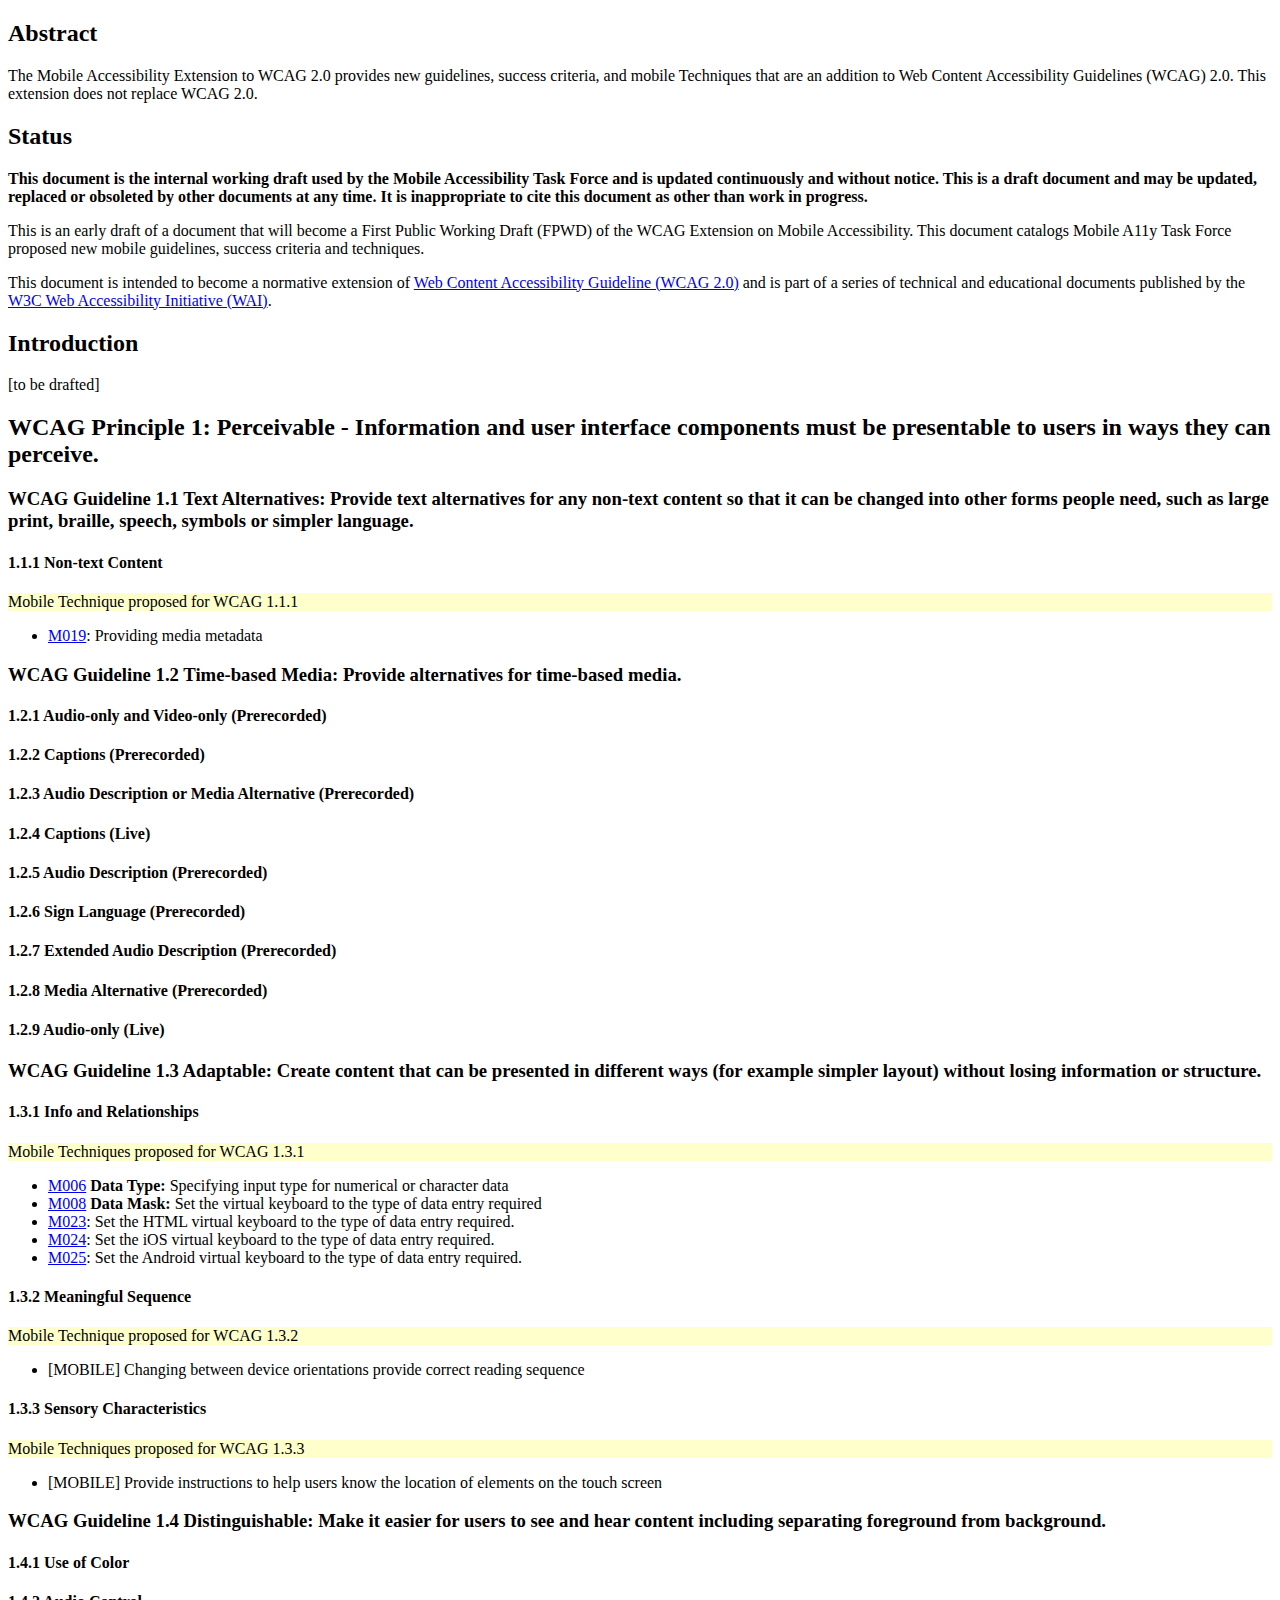
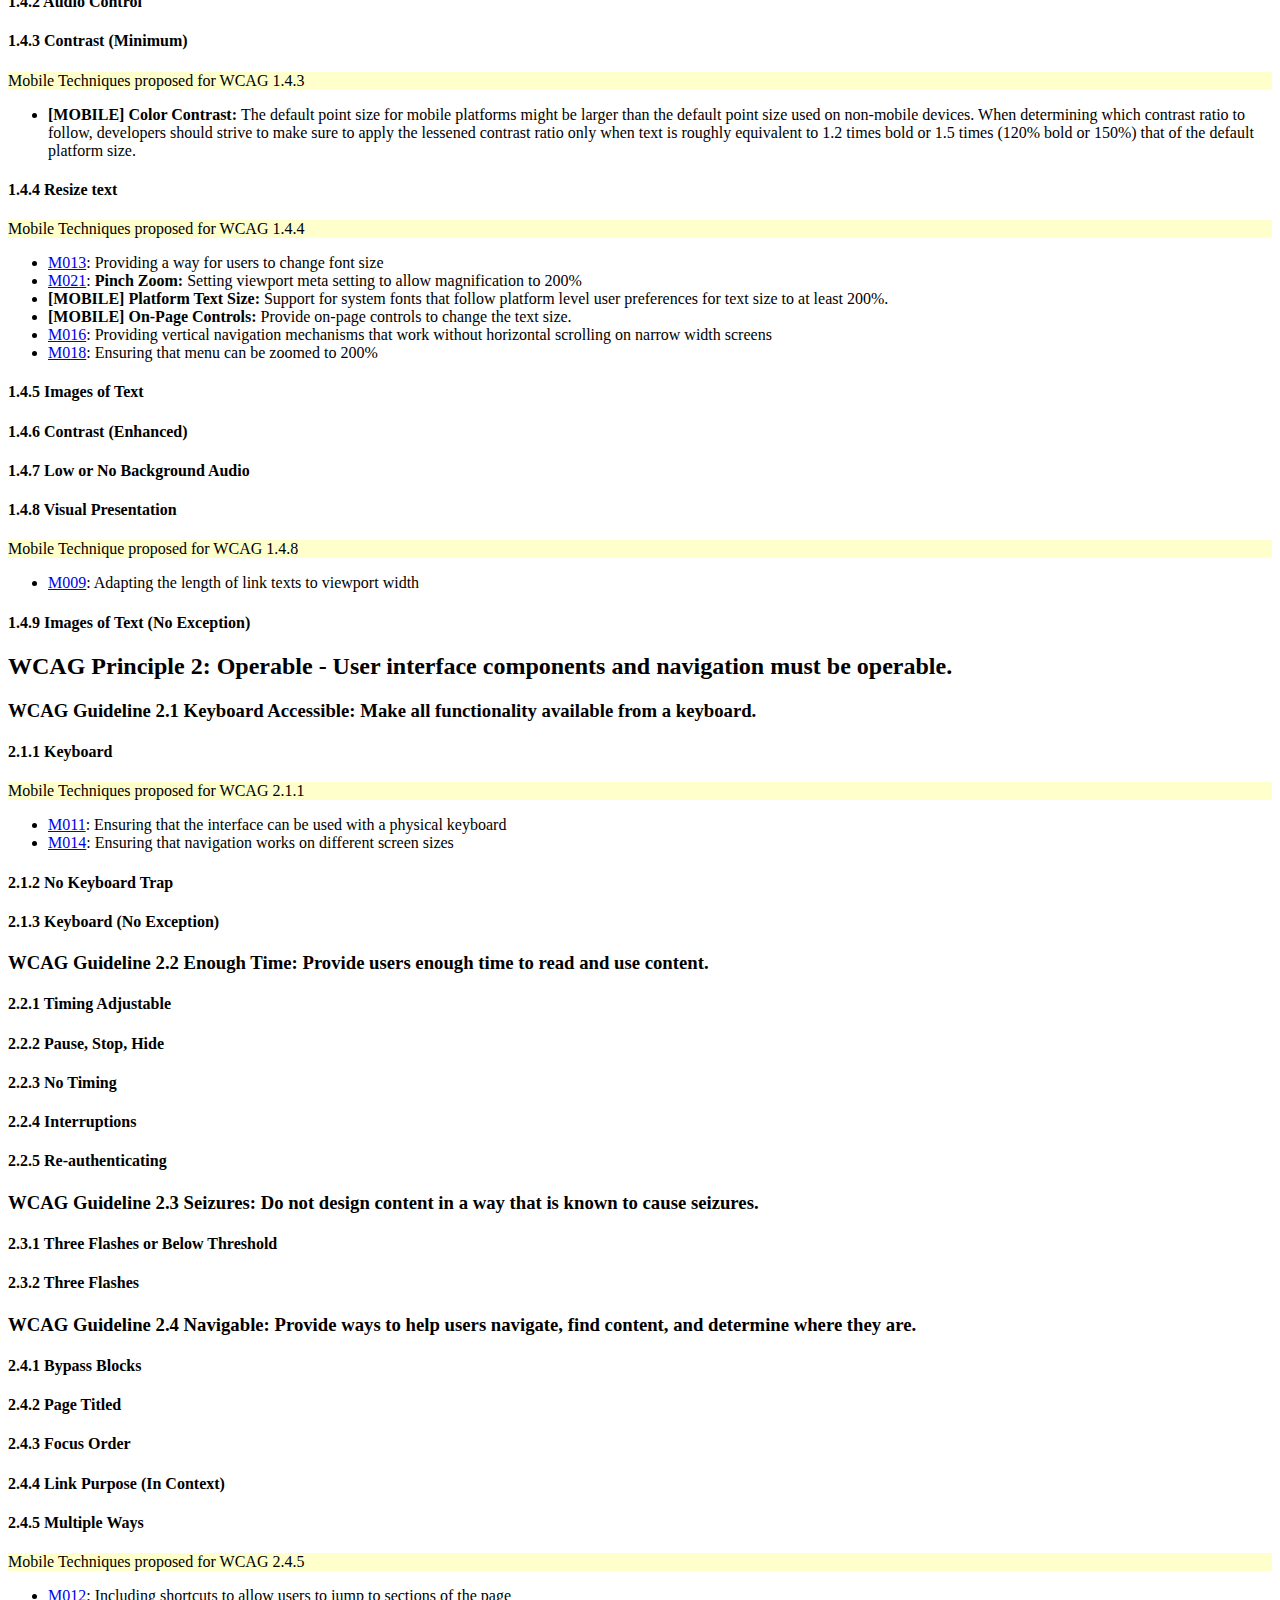
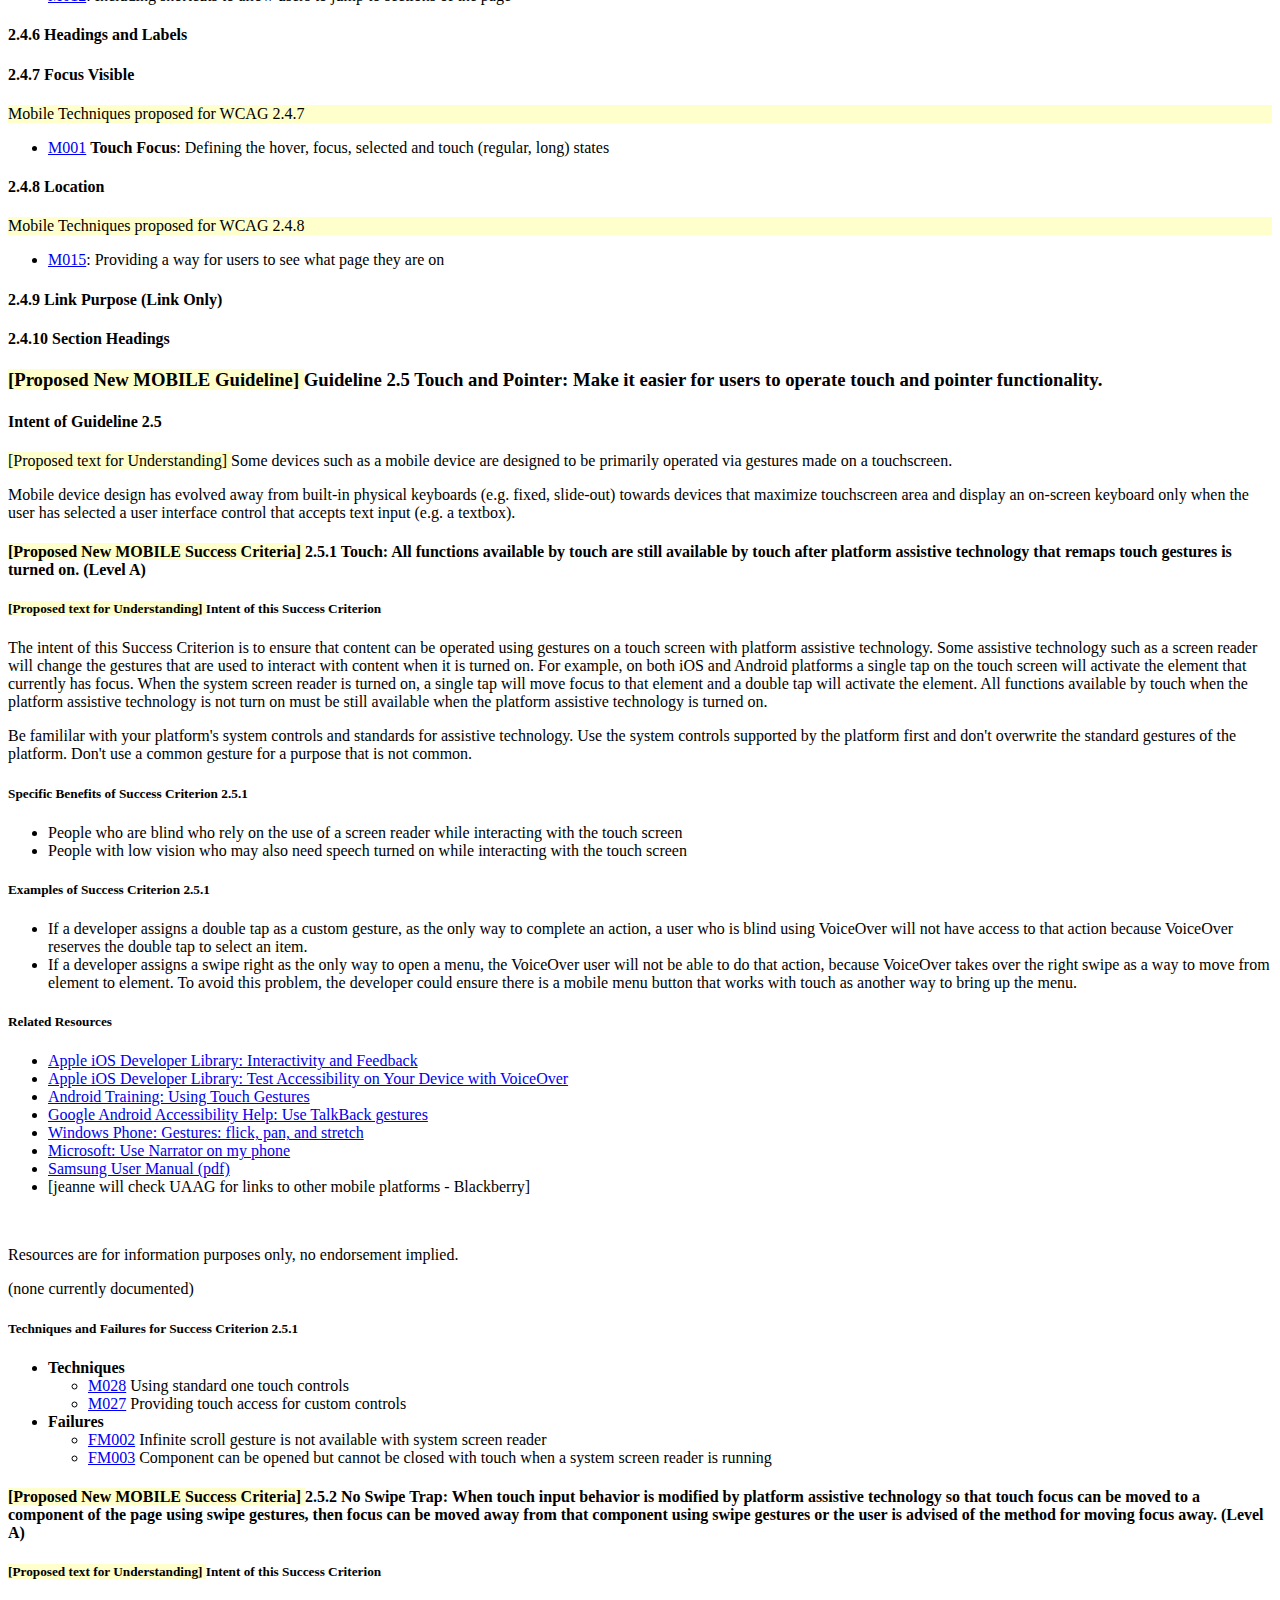
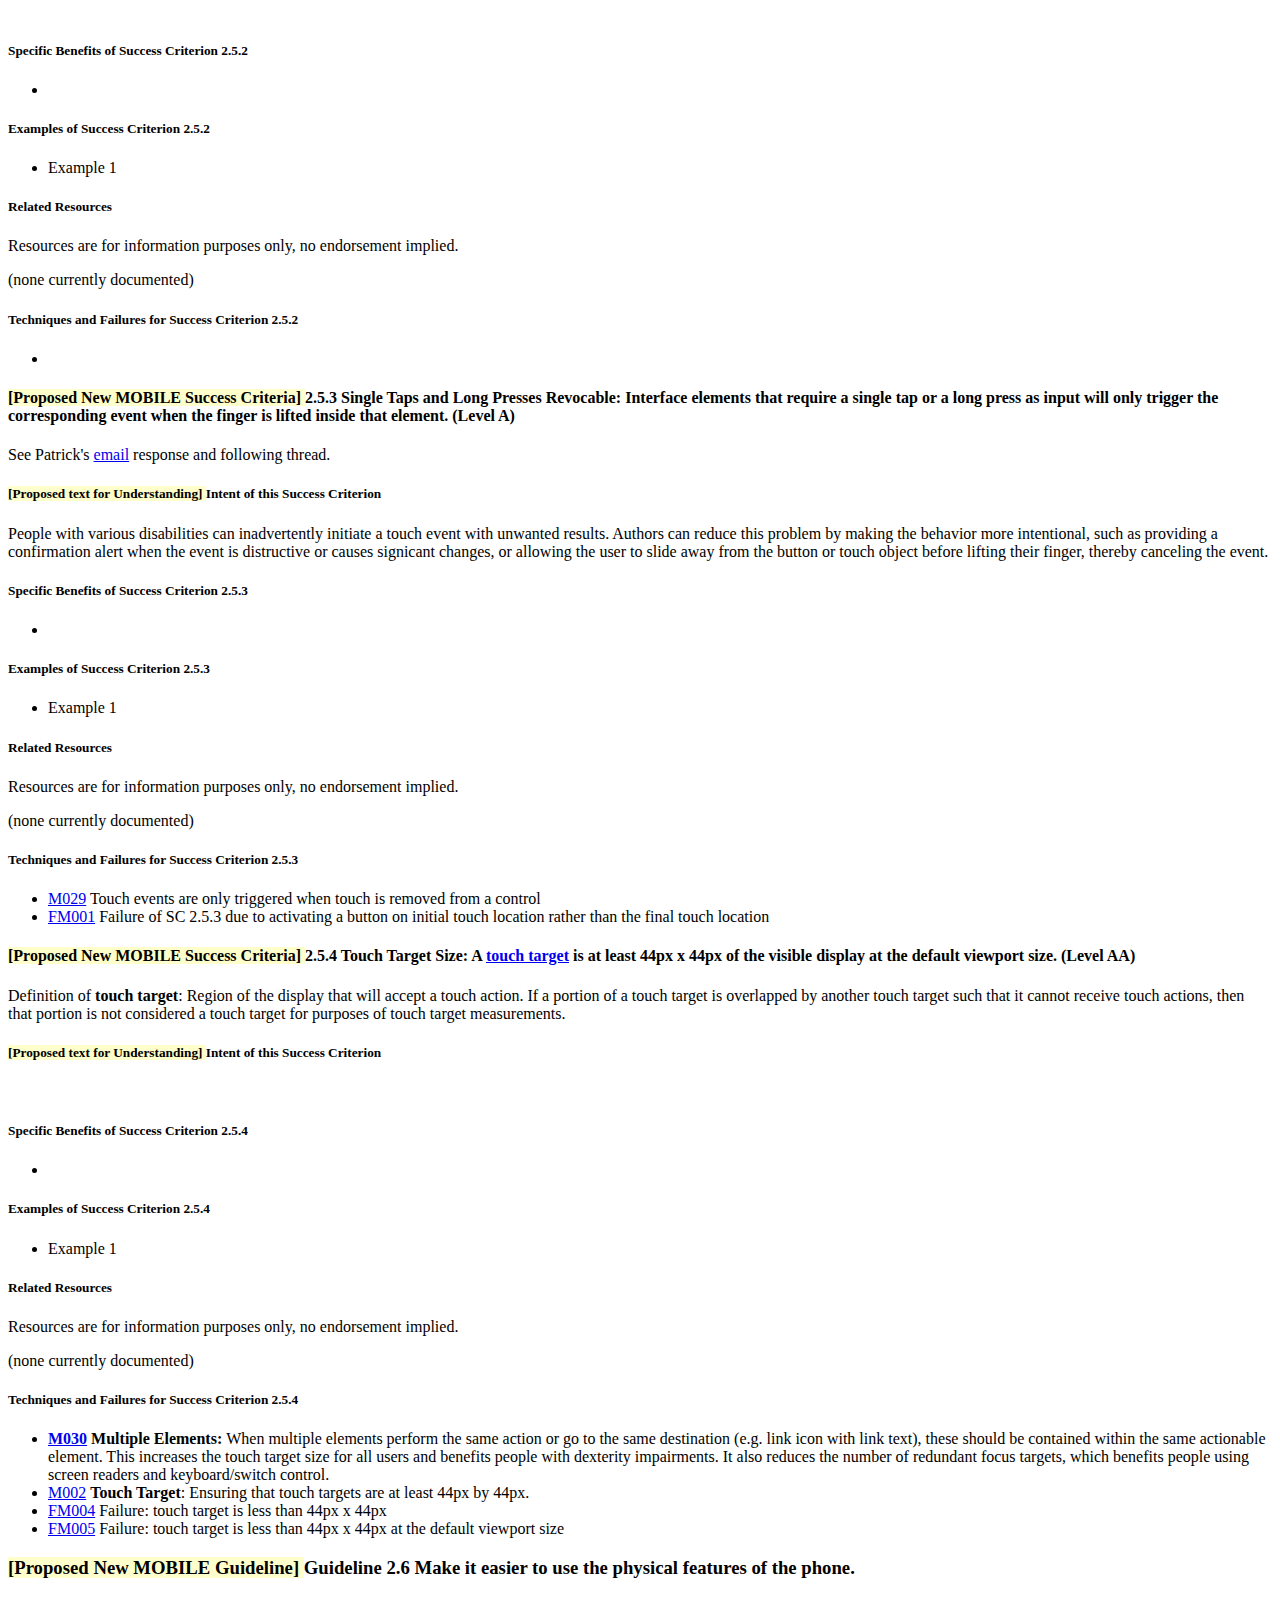
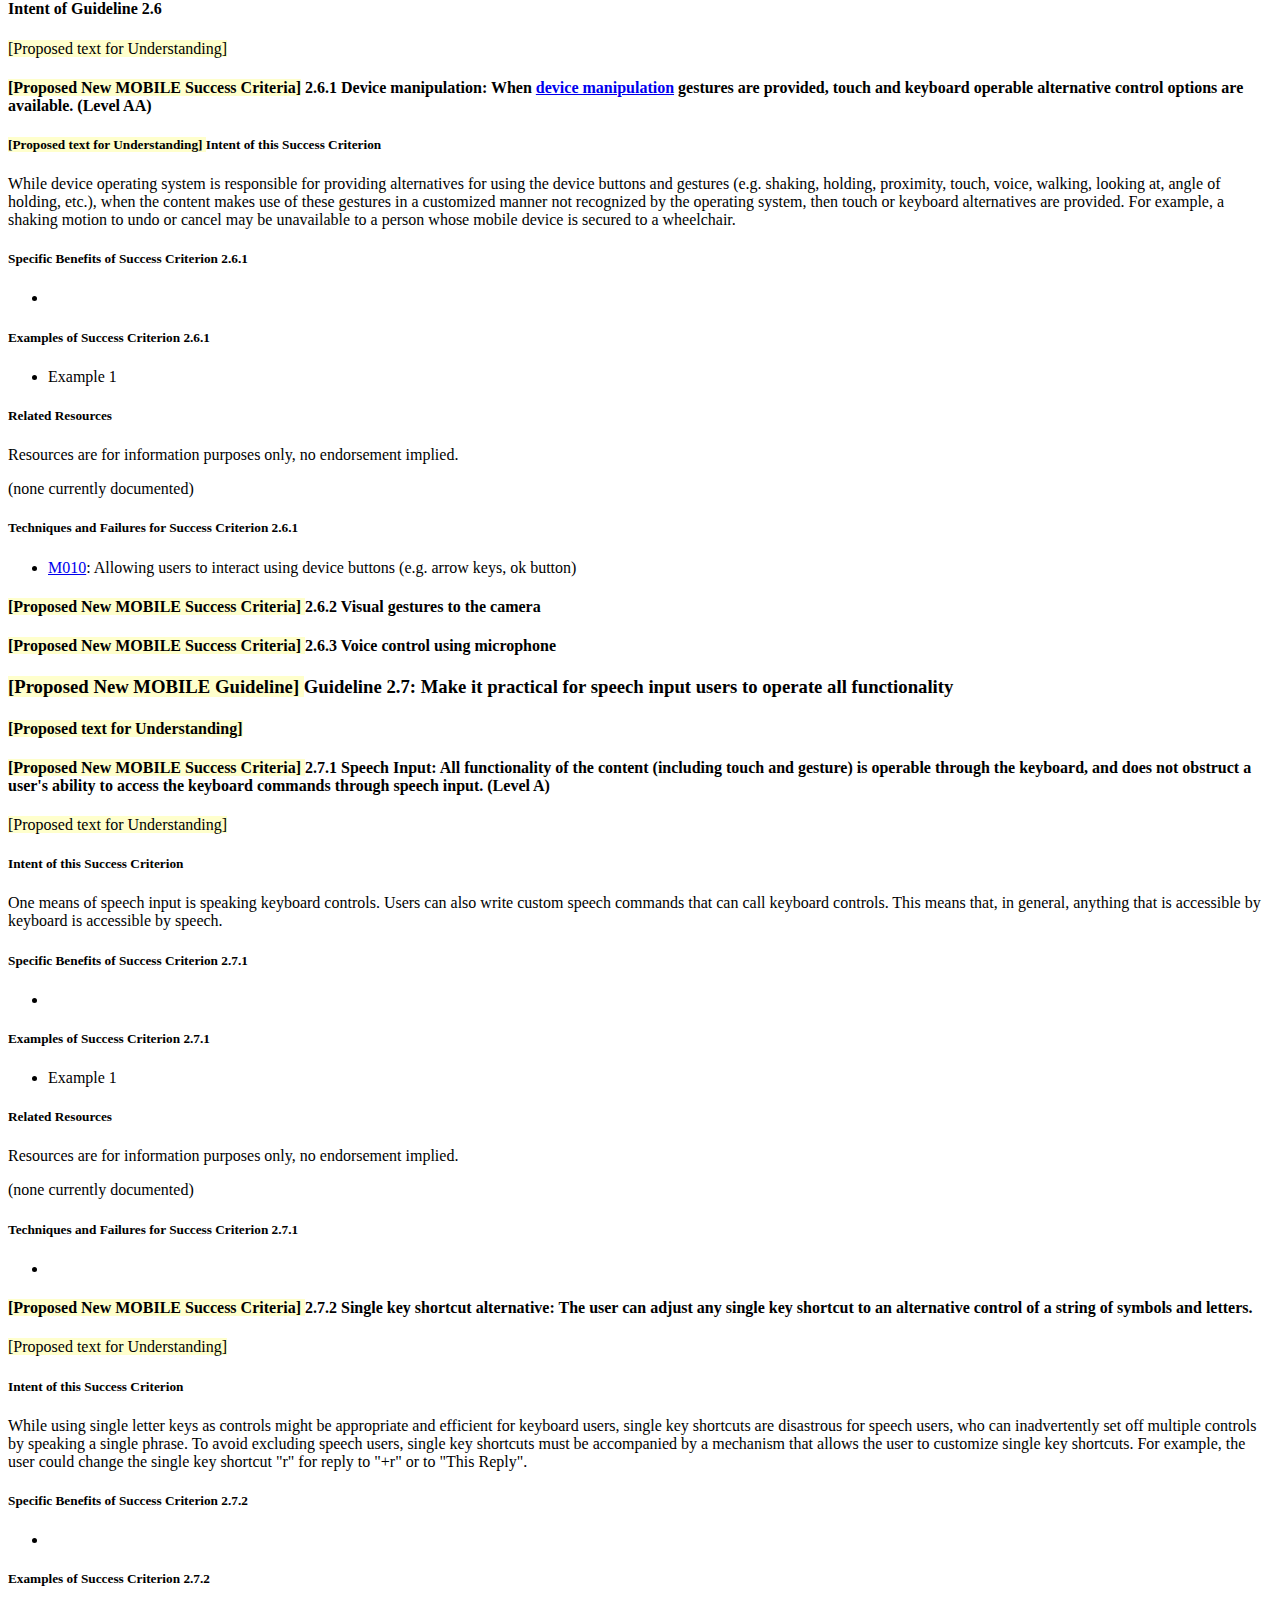
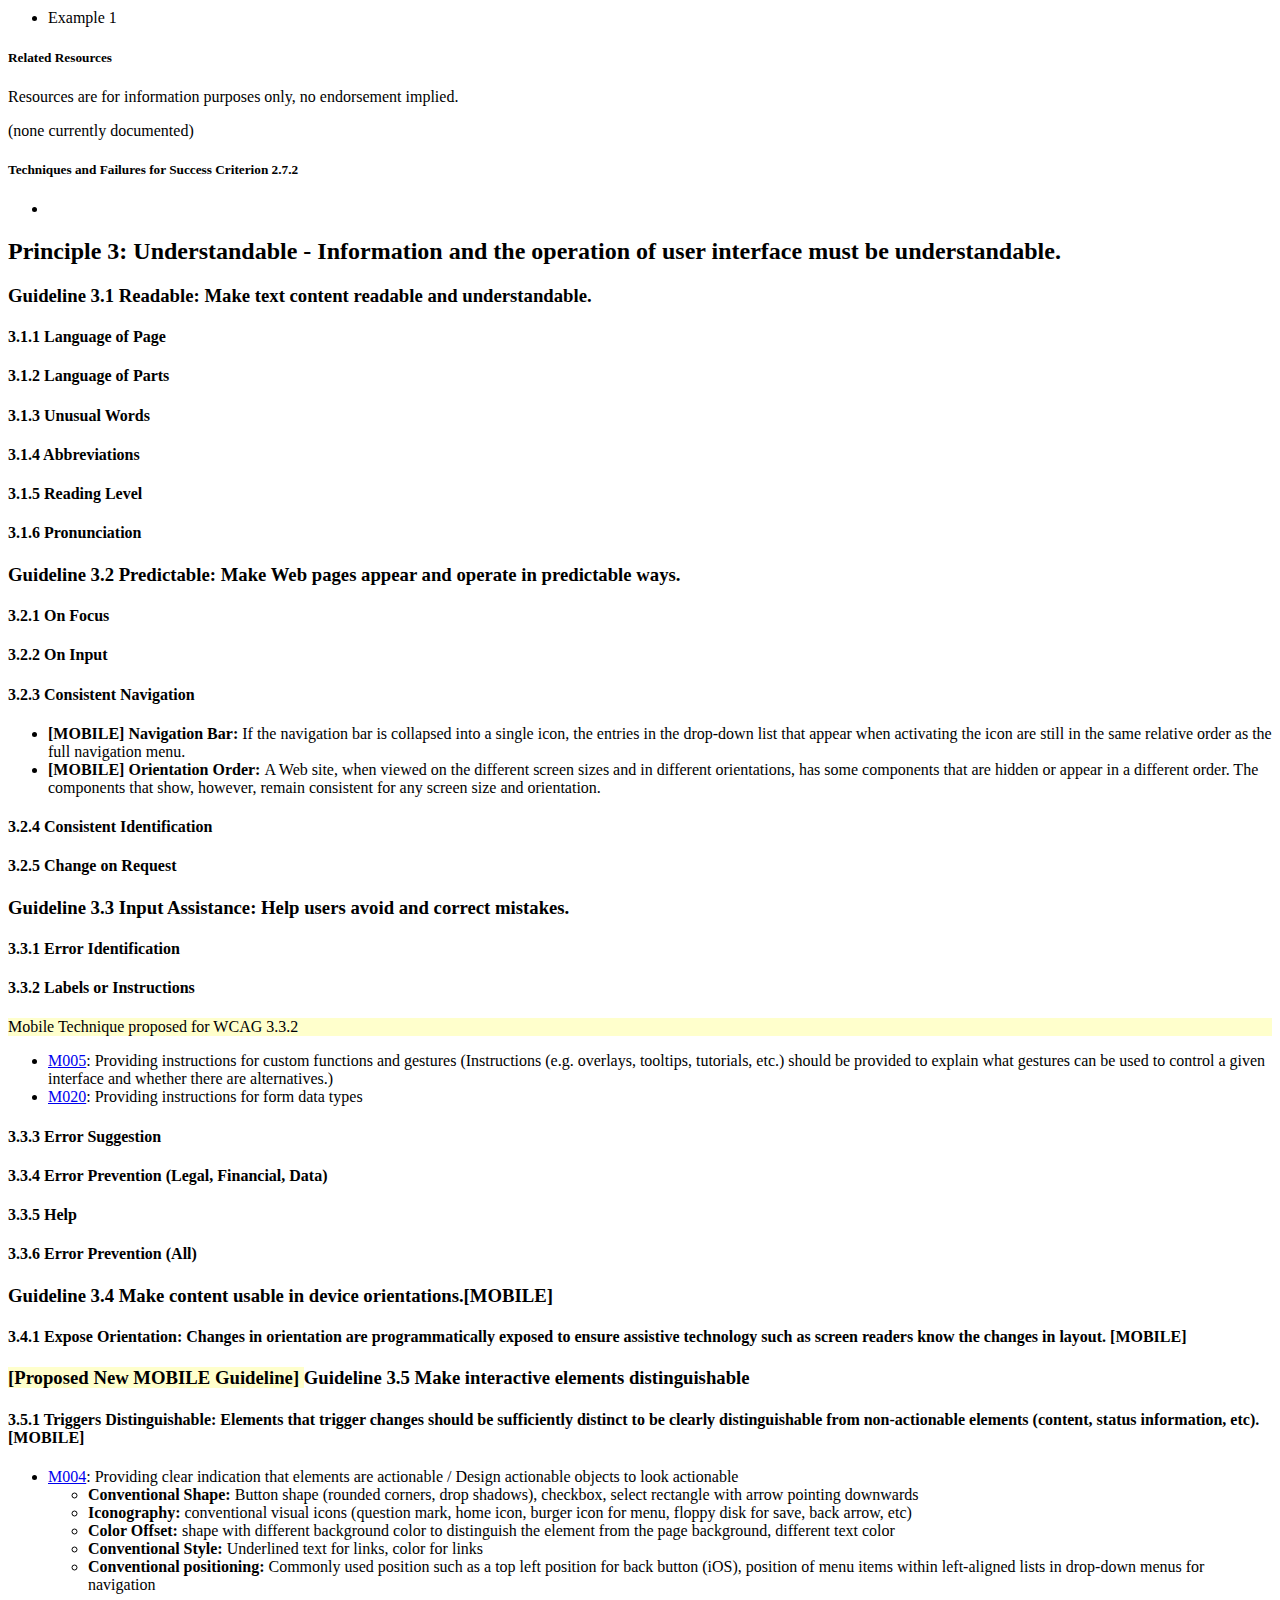
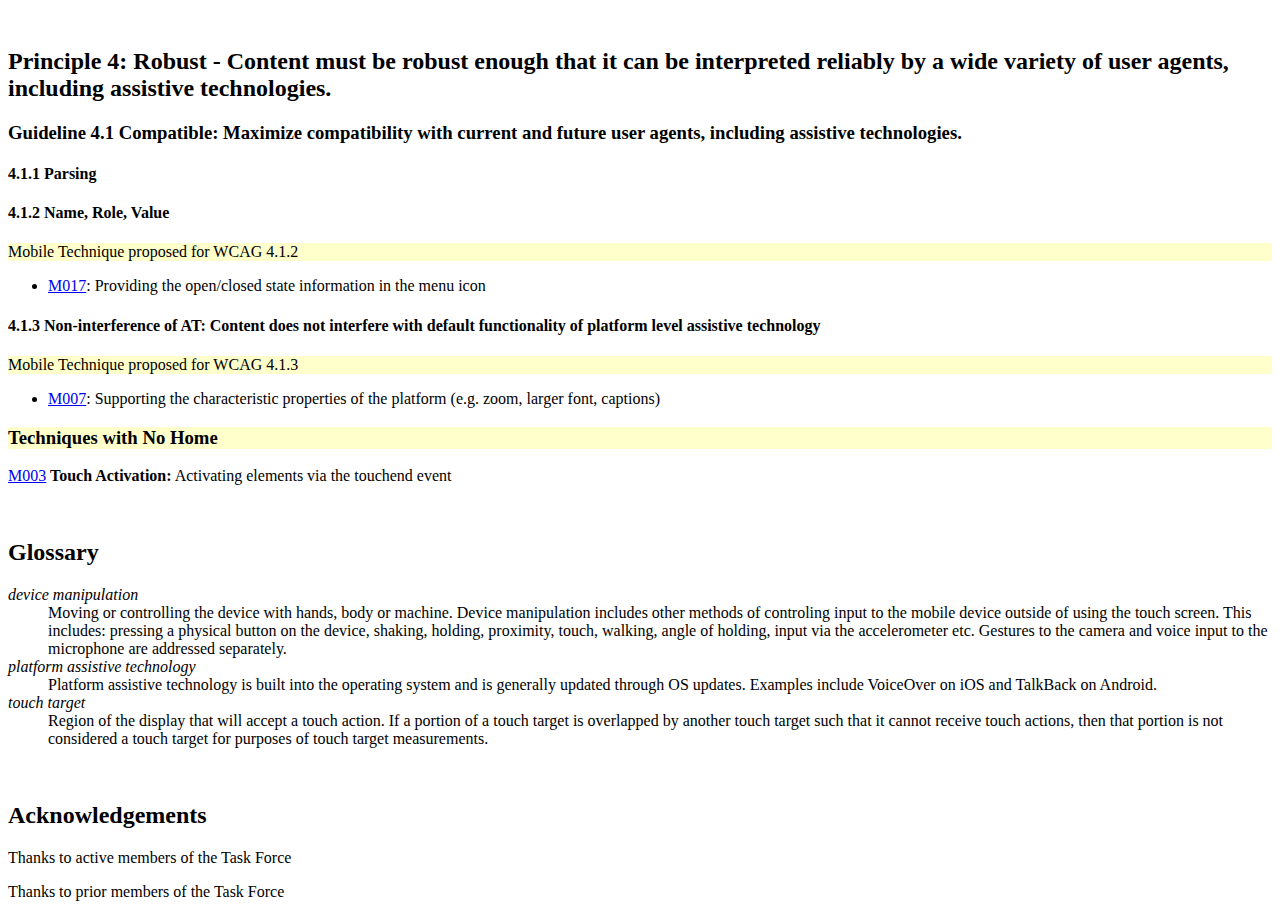
==== index.html @ 8b613ede "added example to the intent of 2.6.1" ====
<!DOCTYPE html>
<html>
  <head>
    <title>DRAFT: Mobile Accessibility WCAG Extension</title>
    <meta charset='utf-8'>
    <meta name="viewport" content="width=device-width, initial-scale=1, shrink-to-fit=no">
    <link rel="stylesheet" type="text/css" href="https://www.w3.org/StyleSheets/TR/2016/W3C-WD">
    <link rel="stylesheet" type="text/css" href="https://www.w3.org/TR/WCAG20/additional.css"/>
    <script src='https://www.w3.org/Tools/respec/respec-w3c-common'
            async class='remove'></script>
    <script class='remove'>
      var respecConfig = {
          // specification status (e.g. WD, LCWD, WG-NOTE, etc.). If in doubt use ED.
          specStatus:           "ED",
          
          // the specification's short name, as in http://www.w3.org/TR/short-name/
          shortName:            "mobile-accessibility-extension",

          // if your specification has a subtitle that goes below the main
          // formal title, define it here
          // subtitle   :  "an excellent document",

          // if you wish the publication date to be other than the last modification, set this
          // publishDate:  "2009-08-06",

          // if the specification's copyright date is a range of years, specify
          // the start date here:
          // copyrightStart: "2005"

          // if there is a previously published draft, uncomment this and set its YYYY-MM-DD date
          // and its maturity status
          // previousPublishDate:  "1977-03-15",
          // previousMaturity:  "WD",

          // if there a publicly available Editor's Draft, this is the link
          edDraftURI:           "http://w3c.github.io/Mobile-A11y-Extension/",

          // if this is a LCWD, uncomment and set the end of its review period
          // lcEnd: "2009-08-05",

          // editors, add as many as you like
          // only "name" is required
          editors:  [
			  {
                  name:       "Michael Cooper"
              },
			  {
                  name:       "Kim Patch"
              },
			  {
                  name:       "Jeanne Spellman"
              },
			   {
                  name:       "Kathy Wahlbin"
              },
			  
          ],
          
          // name of the WG
          wg:           "Mobile Accessibililty Task Force",
          
          // URI of the public WG page
          wgURI:        "http://www.w3.org/WAI/GL/mobile-a11y-tf/",
          
          // name (without the @w3c.org) of the public mailing to which comments are due
          wgPublicList: "public-mobile-a11y-tf",
          
          // URI of the patent status for this WG, for Rec-track documents
          // !!!! IMPORTANT !!!!
          // This is important for Rec-track documents, do not copy a patent URI from a random
          // document unless you know what you're doing. If in doubt ask your friendly neighbourhood
          // Team Contact.
          wgPatentURI:  "@@-needs-statement-of-joint-WGs",
          // !!!! IMPORTANT !!!! MAKE THE ABOVE BLINK IN YOUR HEAD
      };
    </script>
    <style>
	.proposed {background-color:#FFFFCC}
	</style>
  </head>
  <body>
    <section id='abstract'>
    <h2>Abstract</h2>
      <p>
        The Mobile Accessibility Extension to WCAG 2.0 provides new guidelines, success criteria, and mobile Techniques that are an addition to Web Content Accessibility Guidelines (WCAG) 2.0. This extension does not replace WCAG 2.0. </p>
    </section>
    
    <section id='sotd'>
    <h2>Status</h2>
      <p><strong>This document is the internal working draft used by the Mobile Accessibility Task Force and is updated continuously and without notice. This is a draft document and may be updated, replaced or   obsoleted by other documents at any time. It is inappropriate to cite   this document as other than work in progress.</strong>
      </p>
      <p>This is an early draft of a document that will become a First Public Working Draft (FPWD) of the WCAG Extension on Mobile Accessibility. This document catalogs Mobile A11y Task Force proposed new mobile guidelines, success criteria and techniques. </p>
      <p>This document is intended to become a normative extension of <a href="http://www.w3.org/TR/WCAG20/">Web Content Accessibility Guideline (WCAG 2.0)</a> and is part of a series of technical and educational documents published by the <a href="http://www.w3.org/WAI/">W3C Web Accessibility Initiative (WAI)</a>. </p>

    </section>
    
    <section class="introductory">
      <h2 id="intro">Introduction</h2>
      <p>[to be drafted]</p>
    </section>
    
    <section class="principle">
      <h2 class="principle" id="perceivable">WCAG Principle 1: Perceivable - Information and user interface components must be presentable to users in ways they can perceive.</h2>
     <section class="guideline">
     <div>
      <h3>WCAG Guideline 1.1 Text Alternatives: Provide text alternatives for any   non-text content so that it can be changed into other forms people need,   such as large print, braille, speech, symbols or simpler language.</h3>
      </div>
      <h4>1.1.1 Non-text Content</h4>
      <p class="proposed">Mobile Technique proposed for WCAG 1.1.1</p>
      <ul>
        <li><a rel="nofollow" href="http://w3c.github.io/Mobile-A11y-TF-Note/Techniques/M019">M019</a>: Providing media metadata</li>
      </ul>
      </section>
      <section class="guideline">
      <div>
      <h3>WCAG Guideline 1.2 Time-based Media: Provide alternatives for time-based media.</h3>
      </div>
      <h4>1.2.1 Audio-only and Video-only (Prerecorded)</h4>
      <h4>1.2.2 Captions (Prerecorded)</h4>
      <h4>1.2.3 Audio Description or Media Alternative (Prerecorded)</h4>
      <h4>1.2.4 Captions (Live)</h4>
      <h4>1.2.5 Audio Description (Prerecorded)</h4>
      <h4>1.2.6 Sign Language (Prerecorded)</h4>
      <h4>1.2.7 Extended Audio Description  (Prerecorded)</h4>
      <h4>1.2.8 Media Alternative (Prerecorded)</h4>
      <h4>1.2.9 Audio-only (Live)</h4>
      </section>
      <section class="guideline">
      <div>
        <h3>WCAG Guideline 1.3 Adaptable: Create content that   can be presented in different ways (for example simpler layout) without   losing information or structure.</h3>
      </div>
      <h4>1.3.1 Info and Relationships</h4>
      <p class="proposed">Mobile Techniques proposed for WCAG 1.3.1</p>
      <ul>
        <li><a rel="nofollow" href="http://w3c.github.io/Mobile-A11y-TF-Note/Techniques/M006">M006</a> <strong>Data Type: </strong>Specifying input type for numerical or character data</li>
        <li><a rel="nofollow" href="http://w3c.github.io/Mobile-A11y-TF-Note/Techniques/M008">M008</a><strong> Data Mask:</strong> Set the virtual keyboard to the type of data entry required</li>
        <li><a rel="nofollow" href="http://w3c.github.io/Mobile-A11y-TF-Note/Techniques/M023">M023</a>: Set the HTML virtual keyboard to the type of data entry required.</li>
        <li><a rel="nofollow" href="http://w3c.github.io/Mobile-A11y-TF-Note/Techniques/M024">M024</a>: Set the iOS virtual keyboard to the type of data entry required.</li>
        <li><a rel="nofollow" href="http://w3c.github.io/Mobile-A11y-TF-Note/Techniques/M025">M025</a>: Set the Android virtual keyboard to the type of data entry required.</li>
      </ul>
      <h4>1.3.2 Meaningful Sequence</h4>
      <p class="proposed">Mobile Technique proposed for WCAG 1.3.2</p>
      <ul>
        <li>[MOBILE] Changing between device orientations provide correct reading sequence</li>
      </ul>
      <h4>1.3.3 Sensory Characteristics</h4>
      <p class="proposed">Mobile Techniques proposed for WCAG 1.3.3</p>
      <ul>
        <li>[MOBILE] Provide instructions to help users know the location of elements on the touch screen</li>
      </ul>      
      </section>
      <section class="guideline">   
      <div>
        <h3>WCAG Guideline 1.4 Distinguishable:         Make it easier for users to see and hear content including separating foreground from background. </h3>
      </div>
      <h4>1.4.1 Use of Color</h4>
      <h4>1.4.2 Audio Control</h4>
      <h4>1.4.3 Contrast (Minimum)</h4>
      <p class="proposed">Mobile Techniques proposed for WCAG 1.4.3</p>
      <ul>
        <li><strong>[MOBILE] Color Contrast: </strong>The default point size   for mobile platforms might be larger than the default point size used   on non-mobile devices. When determining which contrast ratio to follow,   developers should strive to make sure to apply the lessened contrast   ratio only when text is roughly equivalent to 1.2 times bold or 1.5   times (120% bold or 150%) that of the default platform size. </li>
      </ul>
      <h4>1.4.4 Resize text</h4>
      <p class="proposed">Mobile Techniques proposed for WCAG 1.4.4</p>
      <ul>
        <li><a rel="nofollow" href="http://w3c.github.io/Mobile-A11y-TF-Note/Techniques/M013">M013</a>: Providing a way for users to change font size</li>
        <li><a rel="nofollow" href="http://w3c.github.io/Mobile-A11y-TF-Note/Techniques/M021">M021</a>: <strong>Pinch Zoom:</strong> Setting viewport meta setting to allow magnification to 200%</li>
        <li><strong>[MOBILE] Platform Text Size: </strong>Support for system fonts that follow platform level user preferences for text size to at least 200%.</li>
        <li><strong>[MOBILE] On-Page Controls: </strong>Provide on-page controls to change the text size. </li>
        <li><a rel="nofollow" href="http://w3c.github.io/Mobile-A11y-TF-Note/Techniques/M016">M016</a>: Providing vertical navigation mechanisms that work without horizontal scrolling on narrow width screens</li>
        <li><a rel="nofollow" href="http://w3c.github.io/Mobile-A11y-TF-Note/Techniques/M018">M018</a>: Ensuring that menu can be zoomed to 200%</li>
      </ul>
      <h4>1.4.5 Images of Text</h4>
      <h4>1.4.6 Contrast (Enhanced)</h4>
      <h4>1.4.7 Low or No Background Audio</h4>
      <h4>1.4.8 Visual Presentation</h4>
      <p class="proposed">Mobile Technique proposed for WCAG 1.4.8</p>
      <ul>
        <li><a rel="nofollow" href="http://w3c.github.io/Mobile-A11y-TF-Note/Techniques/M009">M009</a>: Adapting the length of link texts to viewport width</li>
      </ul>
      <h4>1.4.9 Images of Text (No Exception)    </h4>
    </section>
    </section>
<section class="principle">
  <h2 class="principle" id="operable">WCAG Principle 2: Operable - User interface components and navigation must be operable.</h2>
    <section class="guideline">
    <div>
      <h3>WCAG Guideline 2.1 Keyboard Accessible:         Make all functionality available from a keyboard. </h3>
    </div>
    <section class="sc">
    <h4>2.1.1 Keyboard</h4>
    <p class="proposed">Mobile Techniques proposed for WCAG 2.1.1</p>
    <ul>
      <li><a rel="nofollow" href="http://w3c.github.io/Mobile-A11y-TF-Note/Techniques/M011">M011</a>: Ensuring that the interface can be used with a physical keyboard</li>
      <li><a rel="nofollow" href="http://w3c.github.io/Mobile-A11y-TF-Note/Techniques/M014">M014</a>: Ensuring that navigation works on different screen sizes</li>
    </ul>
    </section>
    <section class="sc">
    <h4>2.1.2 No Keyboard Trap</h4>
    </section>
    <section class="sc">
    <h4>2.1.3 Keyboard (No Exception)</h4>
      </section>
  </section>
      <section class="guideline">
    <div>
      <h3>WCAG Guideline 2.2 Enough Time:         Provide users enough time to read and use content. </h3>
    </div>
    
    <section class="sc">
    <h4>2.2.1 Timing Adjustable</h4>
    </section>
    <section class="sc">
    <h4>2.2.2 Pause, Stop, Hide</h4>
    </section>
    <section class="sc">
    <h4>2.2.3 No Timing</h4>
    </section>
    <section class="sc">
    <h4>2.2.4 Interruptions</h4>
    </section>
    <section class="sc">
    <h4>2.2.5 Re-authenticating</h4>
    </section>
      </section>
      <section class="guideline">
    <div>
      <h3><a id="seizure"> </a> WCAG Guideline 2.3 Seizures: Do not design content in a way that is known to cause seizures.</h3>
    </div>
    <section class="sc">
    <h4>2.3.1 Three Flashes or Below Threshold</h4>
    </section>
    <section class="sc">
    <h4>2.3.2 Three Flashes</h4>
    </section>
      </section>
  <section class="guideline">
    <div>
      <h3><a id="navigation-mechanisms"> </a> WCAG Guideline 2.4 Navigable:         Provide ways to help users navigate, find content, and determine where they are. </h3>
    </div>
    <section class="sc">
    <h4>2.4.1 Bypass Blocks</h4>
    </section>
    <section class="sc">
    <h4>2.4.2 Page Titled</h4>
    </section>
    <section class="sc">
    <h4>2.4.3 Focus Order</h4>
    </section>
    <section class="sc">
    <h4>2.4.4 Link Purpose (In Context)</h4>
    </section>
    <section class="sc">
    <h4>2.4.5 Multiple Ways</h4>
    <p class="proposed">Mobile Techniques proposed for WCAG 2.4.5</p>
    <ul>
      <li><a rel="nofollow" href="http://w3c.github.io/Mobile-A11y-TF-Note/Techniques/M012">M012</a>: Including shortcuts to allow users to jump to sections of the page</li>
    </ul>
    </section>
    <section class="sc">
    <h4>2.4.6 Headings and Labels</h4>
    </section>
    <section class="sc">
    <h4>2.4.7 Focus Visible</h4>
    <p class="proposed">Mobile Techniques proposed for WCAG 2.4.7</p>
    <ul>
      <li><a rel="nofollow" href="http://w3c.github.io/Mobile-A11y-TF-Note/Techniques/M001">M001</a> <strong>Touch Focus</strong>: Defining the hover, focus, selected and touch (regular, long) states</li>
    </ul>
    </section>
    <section class="sc">
    <h4>2.4.8 Location</h4>
    <p class="proposed">Mobile Techniques proposed for WCAG 2.4.8</p>
    <ul>
      <li><a rel="nofollow" href="http://w3c.github.io/Mobile-A11y-TF-Note/Techniques/M015">M015</a>: Providing a way for users to see what page they are on</li>
    </ul>
    </section>
    <section class="sc">
    <h4>2.4.9 Link Purpose (Link Only)</h4>
    </section>
    <section class="sc">
    <h4>2.4.10 Section Headings  </h4>
    </section>
  </section>
  <section class="guideline">
    <h3 id="touch-and-pointer"> <span class="proposed">[Proposed New MOBILE Guideline] </span>Guideline 2.5 Touch and Pointer: Make it easier for users to operate touch and pointer functionality. </h3>
    <section class="understanding introductory">
    <h4>Intent of Guideline 2.5</h4>
    <p><span class="proposed">[Proposed text for Understanding] </span>Some devices such as a mobile device are designed to be primarily operated via gestures made on a touchscreen.  </p>
    <p>
Mobile device design has evolved away from built-in physical keyboards (e.g. fixed, slide-out) towards devices that maximize touchscreen area and display an on-screen keyboard only when the user has selected a user interface control that accepts text input (e.g. a textbox). </p>
    </section>
    <section class="sc">
    <h4 id="sc-touch-with-AT" class="sc"><span class="proposed">[Proposed New MOBILE Success Criteria] </span>2.5.1 Touch: All functions available by touch are still available by touch after platform assistive technology that remaps touch gestures is turned on.  (Level A)</h4>
    <section class="understanding">
      <h5><span class="proposed">[Proposed text for Understanding] </span> Intent of this Success Criterion</h5>
      <p>The intent of this Success Criterion is to ensure that content can be operated using gestures on a touch screen with platform assistive technology.  
Some assistive technology such as a screen reader will change the gestures that are used to interact with content when it is turned on.   For example, on both iOS and Android platforms a single tap on the touch screen will activate the element that currently has focus.  When the system screen reader is turned on, a single tap will move focus to that element and a double tap will activate the element.
All functions available by touch when the platform assistive technology is not turn on must be still available when the platform assistive technology is turned on.</p>
      <p>Be famililar with your platform's system controls and standards for assistive technology. Use the system controls supported by the platform first and don't overwrite the standard gestures of the platform. Don't use a common gesture for a purpose that is not common. </p>
      <h5>Specific Benefits of Success Criterion 2.5.1</h5>
      <ul>
        <li>People who are blind who rely on the use of a screen reader while interacting with the touch screen</li>    
        <li>People  	with low vision who may also need speech turned on while interacting  	with the touch screen</li>
      </ul>
   <h5>Examples of Success Criterion 2.5.1</h5>
   	  <ul>
         <li>If a developer assigns a double tap as a custom gesture, as the only way to complete an action, a user who is blind using VoiceOver will not have access to that action because VoiceOver reserves the double tap to select an item. </li>
         <li>If a developer assigns a swipe right as the only way to open a menu, the VoiceOver user will not be able to do that action, because VoiceOver takes over the right swipe as a way to move from element to element. To avoid this problem, the developer could ensure there is a mobile menu button that works with touch as another way to bring up the menu.</li>
   	  </ul>
   <h5>Related Resources</h5>
   <ul>
     <li><a href="https://developer.apple.com/library/ios/documentation/UserExperience/Conceptual/MobileHIG/InteractivityInput.html">Apple iOS Developer Library: Interactivity and Feedback</a></li>
     <li><a href="https://developer.apple.com/library/ios/technotes/TestingAccessibilityOfiOSApps/TestAccessibilityonYourDevicewithVoiceOver/TestAccessibilityonYourDevicewithVoiceOver.html">Apple iOS Developer Library: Test Accessibility on Your Device with VoiceOver</a></li>
     <li><a href="https://support.google.com/accessibility/android/answer/6151827?hl=en">Android Training: Using Touch Gestures</a></li>
     <li><a href="http://developer.android.com/training/gestures/index.html">Google Android Accessibility Help: Use TalkBack gestures</a></li>
     <li><a href="http://www.windowsphone.com/en-us/how-to/wp7/start/gestures-flick-pan-and-stretch">Windows Phone: Gestures: flick, pan, and stretch</a></li>
     <li><a href="https://www.microsoft.com/en/mobile/accessibility/use-narrator-on-my-phone/">Microsoft: Use Narrator on my phone</a></li>
     <li><a href="http://downloadcenter.samsung.com/content/UM/201503/20150303094626458/SM-G920F_UM_EU_Lollipop_Eng_Rev.1.0_150302.pdf">Samsung User Manual (pdf)</a></li>
     <li>[jeanne will check UAAG for links to other mobile platforms - Blackberry]</li>
   </ul>
   <p>&nbsp;</p>
   <p>Resources are for information purposes only, no endorsement implied.</p>
   <p>(none currently documented)</p>
   <h5>Techniques and Failures for Success Criterion 2.5.1</h5>
      <ul>
      <li><strong>Techniques</strong>
        <ul>
          <li><a rel="nofollow" href="http://w3c.github.io/Mobile-A11y-TF-Note/Techniques/M028">M028</a> Using standard one touch controls</li>
          <li><a rel="nofollow" href="http://w3c.github.io/Mobile-A11y-TF-Note/Techniques/M027">M027</a> Providing touch access for custom controls</li>
        </ul>
      </li>
      <li><strong>Failures</strong>
        <ul>
          <li><a rel="nofollow" href="http://w3c.github.io/Mobile-A11y-TF-Note/Techniques/FM002">FM002</a> Infinite scroll gesture is not available with system screen reader</li>
          <li><a rel="nofollow" href="http://w3c.github.io/Mobile-A11y-TF-Note/Techniques/FM003">FM003</a> Component can be opened but cannot be closed with touch when a system screen reader is running</li>
        </ul>
      </li>
    </ul>
  </section>
  </section>
<section class="sc">
    <h4 id="swipe-trap"><span class="proposed">[Proposed New MOBILE Success Criteria] </span> 2.5.2  No Swipe Trap: When touch input   behavior is modified by platform assistive technology so that touch   focus can be moved to a
component of the page using swipe gestures, then   focus can be moved away from that component using swipe gestures or the   user is advised of the method for moving focus away. (Level A) </h4>
<section class="understanding">
<h5 class="intent"><span class="proposed">[Proposed text for Understanding] </span> Intent of this Success Criterion</h5>
<p>&nbsp;</p>
<h5 class="benefit">Specific Benefits of Success Criterion 2.5.2</h5>
<ul>
<li>&nbsp;</li>
</ul>
<h5 class="examples">Examples of Success Criterion 2.5.2</h5>
<ul>
<li>Example 1</li>
</ul>
<h5 class="resources">Related Resources</h5>
<p>Resources are for information purposes only, no endorsement implied.</p>
<p>(none currently documented)</p>
<h5 class="techniques">Techniques and Failures for Success Criterion 2.5.2</h5>
<ul>
<li>&nbsp;</li>
</ul>
</section>   
</section>
<section class="sc">
  <h4 id="tap-press-revocable"><span class="proposed">[Proposed New MOBILE Success Criteria] </span>2.5.3  Single Taps and Long Presses   Revocable: Interface elements that require a single tap or a long press   as input will only trigger the corresponding event when the finger is   lifted inside that element. (Level A)</h4>
  <p class="sorethumb">See Patrick's <a href="https://lists.w3.org/Archives/Public/public-mobile-a11y-tf/2015Jul/0038.html">email</a> response and following thread. </p>
  <section class="understanding">
<h5 class="intent"><span class="proposed">[Proposed text for Understanding] </span> Intent of this Success Criterion</h5>
<p>People with various disabilities can inadvertently initiate a touch event with unwanted results. Authors can reduce this problem by making the behavior more intentional, such as providing a confirmation alert when the event is distructive or causes signicant changes, or allowing the user to slide away from the button or touch object before lifting their finger, thereby canceling the event. </p>
<h5 class="benefit">Specific Benefits of Success Criterion 2.5.3</h5>
<ul>
<li>&nbsp;</li>
</ul>
<h5 class="examples">Examples of Success Criterion 2.5.3</h5>
<ul>
<li>Example 1</li>
</ul>
<h5 class="resources">Related Resources</h5>
<p>Resources are for information purposes only, no endorsement implied.</p>
<p>(none currently documented)</p>
<h5 class="techniques">Techniques and Failures for Success Criterion 2.5.3</h5>
  <ul>
    <li><a rel="nofollow" href="http://w3c.github.io/Mobile-A11y-TF-Note/Techniques/M029">M029</a> Touch events are only triggered when touch is removed from a control</li>
    <li><a rel="nofollow" href="http://w3c.github.io/Mobile-A11y-TF-Note/Techniques/FM001">FM001</a> Failure of SC 2.5.3 due to activating a button on initial touch location rather than the final touch location</li>
  </ul>
  </section>
</section>
<section class="sc">    
  <h4><span class="proposed">[Proposed New MOBILE Success Criteria] </span>2.5.4 Touch Target Size:   A <a href="#def-touch-target">touch target</a> is at least 44px x 44px of the visible display at the default viewport size. (Level AA) </h4>
  <p id="def-touch-target">Definition of <strong>touch target</strong>: Region of the display that will accept a touch action. If a portion of a touch target is overlapped by another touch target such that it cannot receive touch actions, then that portion is not considered a touch target for purposes of touch target measurements.</p>
  <section class="understanding">
<h5 class="intent"><span class="proposed">[Proposed text for Understanding] </span> 
Intent of this Success Criterion</h5>
<p>&nbsp;</p>
<h5 class="benefit">Specific Benefits of Success Criterion 2.5.4</h5>
<ul>
<li>&nbsp;</li>
</ul>
<h5 class="examples">Examples of Success Criterion 2.5.4</h5>
<ul>
<li>Example 1</li>
</ul>
<h5 class="resources">Related Resources</h5>
<p>Resources are for information purposes only, no endorsement implied.</p>
<p>(none currently documented)</p>
<h5 class="techniques">Techniques and Failures for Success Criterion 2.5.4</h5>
  <ul>
    <li><strong><a rel="nofollow" href="http://w3c.github.io/Mobile-A11y-TF-Note/Techniques/M030">M030</a> Multiple Elements: </strong>When multiple   elements perform the same action or go to the same destination (e.g.   link icon with link text), these should be contained within the same   actionable element. This increases the touch target size for all users   and benefits people with dexterity impairments. It also reduces the   number of redundant focus targets, which benefits people using screen   readers and keyboard/switch control.</li>
    <li><a href="http://w3c.github.io/Mobile-A11y-TF-Note/Techniques/M002">M002</a> <strong>Touch Target</strong>: Ensuring that touch targets are at least 44px by 44px. </li>
    <li><a href="http://w3c.github.io/Mobile-A11y-TF-Note/Techniques/FM004">FM004</a>  Failure: touch target is less than 44px x 44px</li>
    <li><a href="http://w3c.github.io/Mobile-A11y-TF-Note/Techniques/FM005">FM005</a>  Failure: touch target is less than 44px x 44px at the default viewport size</li>
  </ul>
  </section>
 </section>
</section>

<section class="guideline">
    <h3 id="touch-and-pointer"> <span class="proposed">[Proposed New MOBILE Guideline] </span>Guideline 2.6 Make it easier to use the physical features of the phone. </h3>
  <section class="understanding introductory">
    <h4>Intent of Guideline 2.6</h4>
    <p><span class="proposed">[Proposed text for Understanding] </span>  </p>
  </section>
  <section class="sc">
  <h4><span class="proposed">[Proposed New MOBILE Success Criteria]</span> </span>2.6.1 Device manipulation: When <a href="#def-device-manipulation">device   manipulation</a> gestures are provided, touch and keyboard operable   alternative control options are available. (Level AA) </h4>
  <section class="understanding">
  <h5 class="intent"><span class="proposed">[Proposed text for Understanding] </span> Intent of this Success Criterion</h5>
<p>While device operating system is responsible for providing alternatives for using the device buttons and gestures (e.g. shaking, holding,      proximity, touch, voice, walking,  looking at, angle of      holding, etc.), when the content makes use of these gestures in a customized manner not recognized by the operating system, then touch or keyboard alternatives are provided. For example, a shaking motion to undo or cancel may be unavailable to a person whose mobile device is secured to a wheelchair. </p>
<h5 class="benefit">Specific Benefits of Success Criterion 2.6.1</h5>
<ul>
<li>&nbsp;</li>
</ul>
<h5 class="examples">Examples of Success Criterion 2.6.1</h5>
<ul>
<li>Example 1</li>
</ul>
<h5 class="resources">Related Resources</h5>
<p>Resources are for information purposes only, no endorsement implied.</p>
<p>(none currently documented)</p>
<h5 class="techniques">Techniques and Failures for Success Criterion 2.6.1</h5>
<ul>
  <li><a rel="nofollow" href="http://w3c.github.io/Mobile-A11y-TF-Note/Techniques/M010">M010</a>: Allowing users to interact using device buttons (e.g. arrow keys, ok button)      
</li> 
</ul>
</section>
</section>
<section class="sc">
<h4><span class="proposed">[Proposed New MOBILE Success Criteria] </span>2.6.2 Visual gestures to the camera</h4>
</section> 
<section class="sc">
<h4><span class="proposed">[Proposed New MOBILE Success Criteria] </span>2.6.3 Voice control using microphone</h4>
</section>
</section>

<section class="guideline">
<h3><span class="proposed">[Proposed New MOBILE Guideline] </span>Guideline 2.7: Make it practical for speech input users to operate all functionality</h3>
<section class="understanding">
<h4><span class="proposed">[Proposed text for Understanding] </span></h4>
</section>
<section class="sc">
<h4><span class="proposed">[Proposed New MOBILE Success Criteria] </span>2.7.1 Speech Input: All functionality of the content (including touch and gesture) is operable through the keyboard, and does not obstruct a user's ability to access the keyboard commands through speech input. (Level A)</h4>

<section class="understanding">
<p><span class="proposed">[Proposed text for Understanding] </span></p>
<h5 class="intent">Intent of this Success Criterion</h5>
<p>One means of speech input is speaking keyboard controls. Users can also write custom speech commands that can call keyboard controls. This means that, in general, anything that is accessible by keyboard is accessible by speech.</p>
<h5 class="benefit">Specific Benefits of Success Criterion 2.7.1</h5>
<ul>
<li>&nbsp;</li>
</ul>
<h5 class="examples">Examples of Success Criterion 2.7.1</h5>
<ul>
<li>Example 1</li>
</ul>
<h5 class="resources">Related Resources</h5>
<p>Resources are for information purposes only, no endorsement implied.</p>
<p>(none currently documented)</p>
<h5 class="techniques">Techniques and Failures for Success Criterion 2.7.1</h5>
<ul>
<li>&nbsp;</li>
</ul>
</section>
</section>
<section class="sc">
<h4><span class="proposed">[Proposed New MOBILE Success Criteria] </span>2.7.2 Single key shortcut alternative: The user can adjust any single key shortcut to an alternative control of a string of symbols and letters.</h4>
<section class="understanding">
<p><span class="proposed">[Proposed text for Understanding] </span></p>
<h5 class="intent">Intent of this Success Criterion</h5>
<p>While using single letter keys as controls might be appropriate and efficient for keyboard users, single key shortcuts are disastrous for speech users, who can inadvertently set off multiple controls by speaking a single phrase. To avoid excluding speech users, single key shortcuts must be accompanied by a mechanism that allows the user to customize single key shortcuts. For example, the user could change the single key shortcut "r" for reply to "+r" or to "This Reply". </p>
<h5 class="benefit">Specific Benefits of Success Criterion 2.7.2</h5>
<ul>
<li>&nbsp;</li>
</ul>
<h5 class="examples">Examples of Success Criterion 2.7.2</h5>
<ul>
<li>Example 1</li>
</ul>
<h5 class="resources">Related Resources</h5>
<p>Resources are for information purposes only, no endorsement implied.</p>
<p>(none currently documented)</p>
<h5 class="techniques">Techniques and Failures for Success Criterion 2.7.2</h5>
<ul>
<li>&nbsp;</li>
</ul>
</section>
</section>
</section>
</section>
<section class="principle">
<h2 class="principle" id="understandable">Principle 3: Understandable - Information and the operation of user interface must be understandable.</h2>
      <div>
        <h3>Guideline 3.1 Readable:         Make text content readable and understandable. </h3>
      </div>
      <h4>3.1.1 Language of Page</h4>
      <h4>3.1.2 Language of Parts</h4>
      <h4>3.1.3 Unusual Words</h4>
      <h4>3.1.4 Abbreviations</h4>
      <h4>3.1.5 Reading Level</h4>
      <h4>3.1.6 Pronunciation</h4>
      <div>
        <h3>Guideline 3.2 Predictable:         Make Web pages appear and operate in predictable ways. </h3>
      </div>
      <h4>3.2.1 On Focus</h4>
      <h4>3.2.2 On Input</h4>
      <h4>3.2.3 Consistent      Navigation</h4>
      <ul>
        <li><strong>[MOBILE] Navigation Bar: </strong>If the navigation bar   is collapsed into a single icon, the entries in the drop-down list that   appear when activating the icon are still in the same relative order as   the full navigation menu.</li>
        <li><strong>[MOBILE] Orientation  Order: </strong>A Web site, when   viewed on the different screen sizes and in different orientations, has   some components that are hidden or appear in a different order. The   components that show, however, remain consistent for any screen size and   orientation.</li>
      </ul>
      <h4>3.2.4 Consistent Identification</h4>
      <h4> 3.2.5 Change on Request</h4>
      <div>
        <h3>Guideline 3.3 Input Assistance:         Help users avoid and correct mistakes. </h3>
      </div>
      <h4>3.3.1 Error Identification</h4>
      <h4>3.3.2 Labels or Instructions</h4>
      <p class="proposed">Mobile Technique proposed for WCAG 3.3.2</p>
      <ul>
        <li><a rel="nofollow" href="http://w3c.github.io/Mobile-A11y-TF-Note/Techniques/M005">M005</a>:   Providing instructions for custom functions and gestures (Instructions   (e.g. overlays, tooltips, tutorials, etc.) should be provided to explain   what gestures can be used to control a given interface and whether   there are alternatives.)</li>
        <li><a rel="nofollow" href="http://w3c.github.io/Mobile-A11y-TF-Note/Techniques/M020">M020</a>: Providing instructions for form data types</li>
      </ul>
      <h4>3.3.3 Error Suggestion</h4>
      <h4>3.3.4 Error Prevention (Legal, Financial, Data)</h4>
      <h4>3.3.5 Help</h4>
      <h4>3.3.6 Error Prevention (All)</h4>
      <div>
        <h3>Guideline 3.4 Make content usable in  device orientations.[MOBILE] </h3>
      </div>
      <h4>3.4.1 Expose Orientation: Changes in   orientation are programmatically exposed to ensure  assistive technology   such as screen readers know the changes in layout. [MOBILE]</h4>
      <div>
        <h3><a id="distinguishable"> </a> <span class="proposed">[Proposed New MOBILE Guideline] </span> Guideline 3.5 Make interactive elements distinguishable  </h3>
      </div>
      <h4>3.5.1 Triggers Distinguishable: Elements   that trigger changes should be sufficiently distinct to be clearly   distinguishable from non-actionable elements (content, status   information, etc). [MOBILE]</h4>
      <ul>
        <li>
          <div><a rel="nofollow" href="http://w3c.github.io/Mobile-A11y-TF-Note/Techniques/M004">M004</a>: Providing clear indication that elements are actionable / Design actionable objects to look actionable </div>
          <ul>
            <li>
              <div><strong>Conventional Shape:</strong> Button shape (rounded corners, drop shadows), checkbox, select rectangle with arrow pointing downwards</div>
            </li>
            <li>
              <div><strong>Iconography:</strong> conventional visual icons (question mark, home icon, burger icon for menu, floppy disk for save, back arrow, etc)</div>
            </li>
            <li>
              <div><strong>Color Offset:</strong> shape with different background color to distinguish the element from the page background, different text color</div>
            </li>
            <li>
              <div><strong>Conventional Style: </strong>Underlined text for links, color for links</div>
            </li>
            <li>
              <div><strong>Conventional positioning:</strong> Commonly used   position such as a top left position for back button (iOS), position of   menu items within left-aligned lists in drop-down menus for navigation</div>
            </li>
          </ul>
        </li>
      </ul>
      <p>&nbsp;</p>
    </section>
    
<section class="principle">
      <h2 class="principle" id="robust">Principle 4: Robust - Content must be robust   enough that it can be interpreted reliably by a wide variety of user   agents, including assistive technologies.</h2>
      <div>
        <h3>Guideline 4.1 Compatible: Maximize compatibility with current and future user agents, including assistive technologies.</h3>
      </div>
      <h4>4.1.1 Parsing </h4>
      <h4>4.1.2 Name, Role, Value</h4>
      <p class="proposed">Mobile Technique proposed for WCAG 4.1.2</p>
<ul>
        <li><a rel="nofollow" href="http://w3c.github.io/Mobile-A11y-TF-Note/Techniques/M017">M017</a>: Providing the open/closed state information in the menu icon</li>
      </ul>
      <h4> 4.1.3 Non-interference of AT: Content does   not interfere with default functionality of platform level assistive   technology </h4>
      <p class="proposed">Mobile Technique proposed for WCAG 4.1.3</p>
<ul>
        <li><a rel="nofollow" href="http://w3c.github.io/Mobile-A11y-TF-Note/Techniques/M007">M007</a>: Supporting the characteristic properties of the platform (e.g. zoom, larger font, captions)</li>
      </ul>
      <div>
        <h3 class="proposed">Techniques with No Home</h3>
  </div>
      <p><a rel="nofollow" href="http://w3c.github.io/Mobile-A11y-TF-Note/Techniques/M003">M003</a><strong> Touch Activation:</strong> Activating elements via the touchend event</p>
      <p>&nbsp;</p>
    </section>
  <section id="glossary">
  <h2>Glossary</h2>
  <dl>
  <dt><dfn>device manipulation</dfn></dt>
  <dd>Moving or controlling the device with hands, body or machine. Device manipulation includes other methods of controling input to the mobile device outside of using the touch screen. This includes: pressing a physical button on the device, shaking, holding,      proximity, touch, walking, angle of      holding, input via the accelerometer etc.
  Gestures to the camera and voice input to the microphone are addressed 
  separately. <dt><dfn>platform assistive technology</dfn> </dt>
  <dd>Platform assistive technology is built into the operating system and is generally updated through OS updates. Examples include VoiceOver on iOS and TalkBack on Android. </dd>
  <dt><dfn>touch target</dfn></dt>
  <dd>Region of the display that will accept a touch action. If a portion of a touch target is overlapped by another touch target such that it cannot receive touch actions, then that portion is not considered a touch target for purposes of touch target measurements.</dd>
  </dl>
  </section>  
  <section class='appendix'>
    <p>&nbsp;</p>
    <h2>Acknowledgements</h2>
    <p>
      Thanks to active members of the Task Force</p>
      <p>Thanks to prior members of the Task Force</p>
    </section>
  </body>
</html>
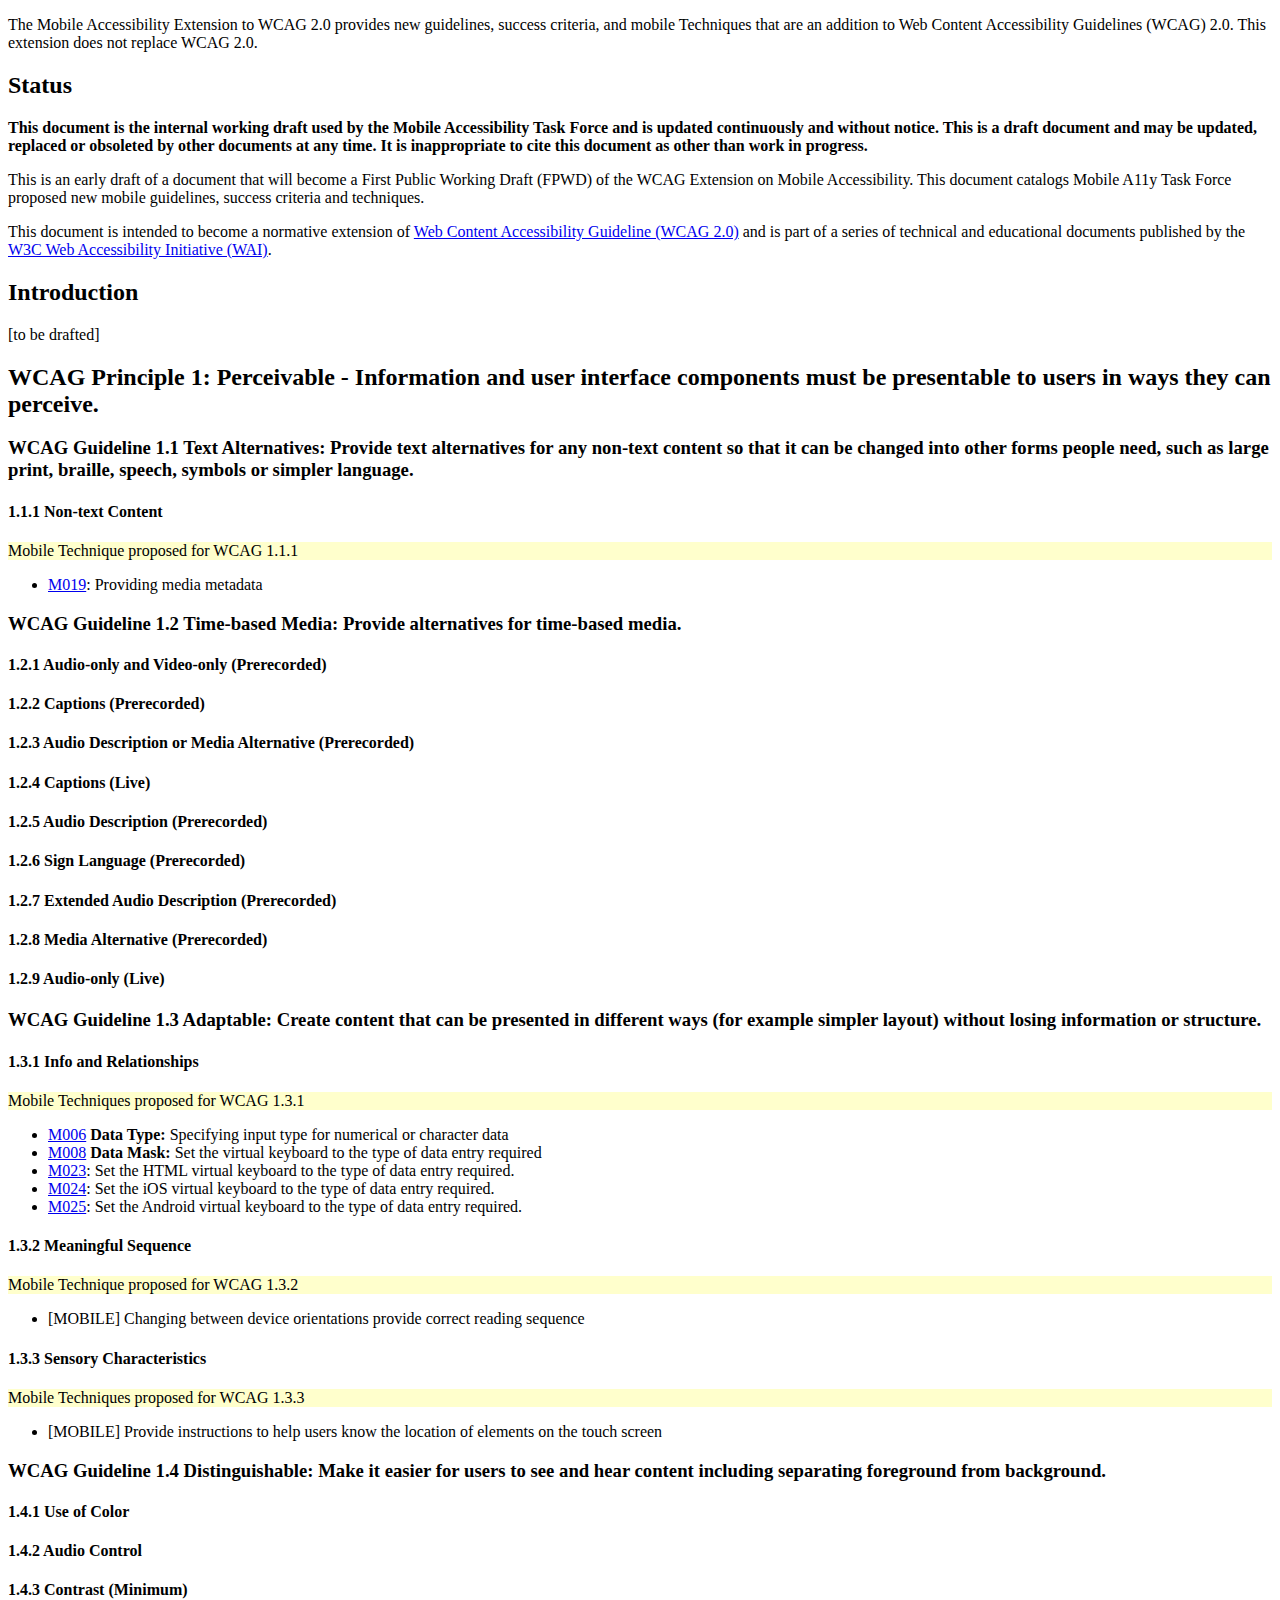
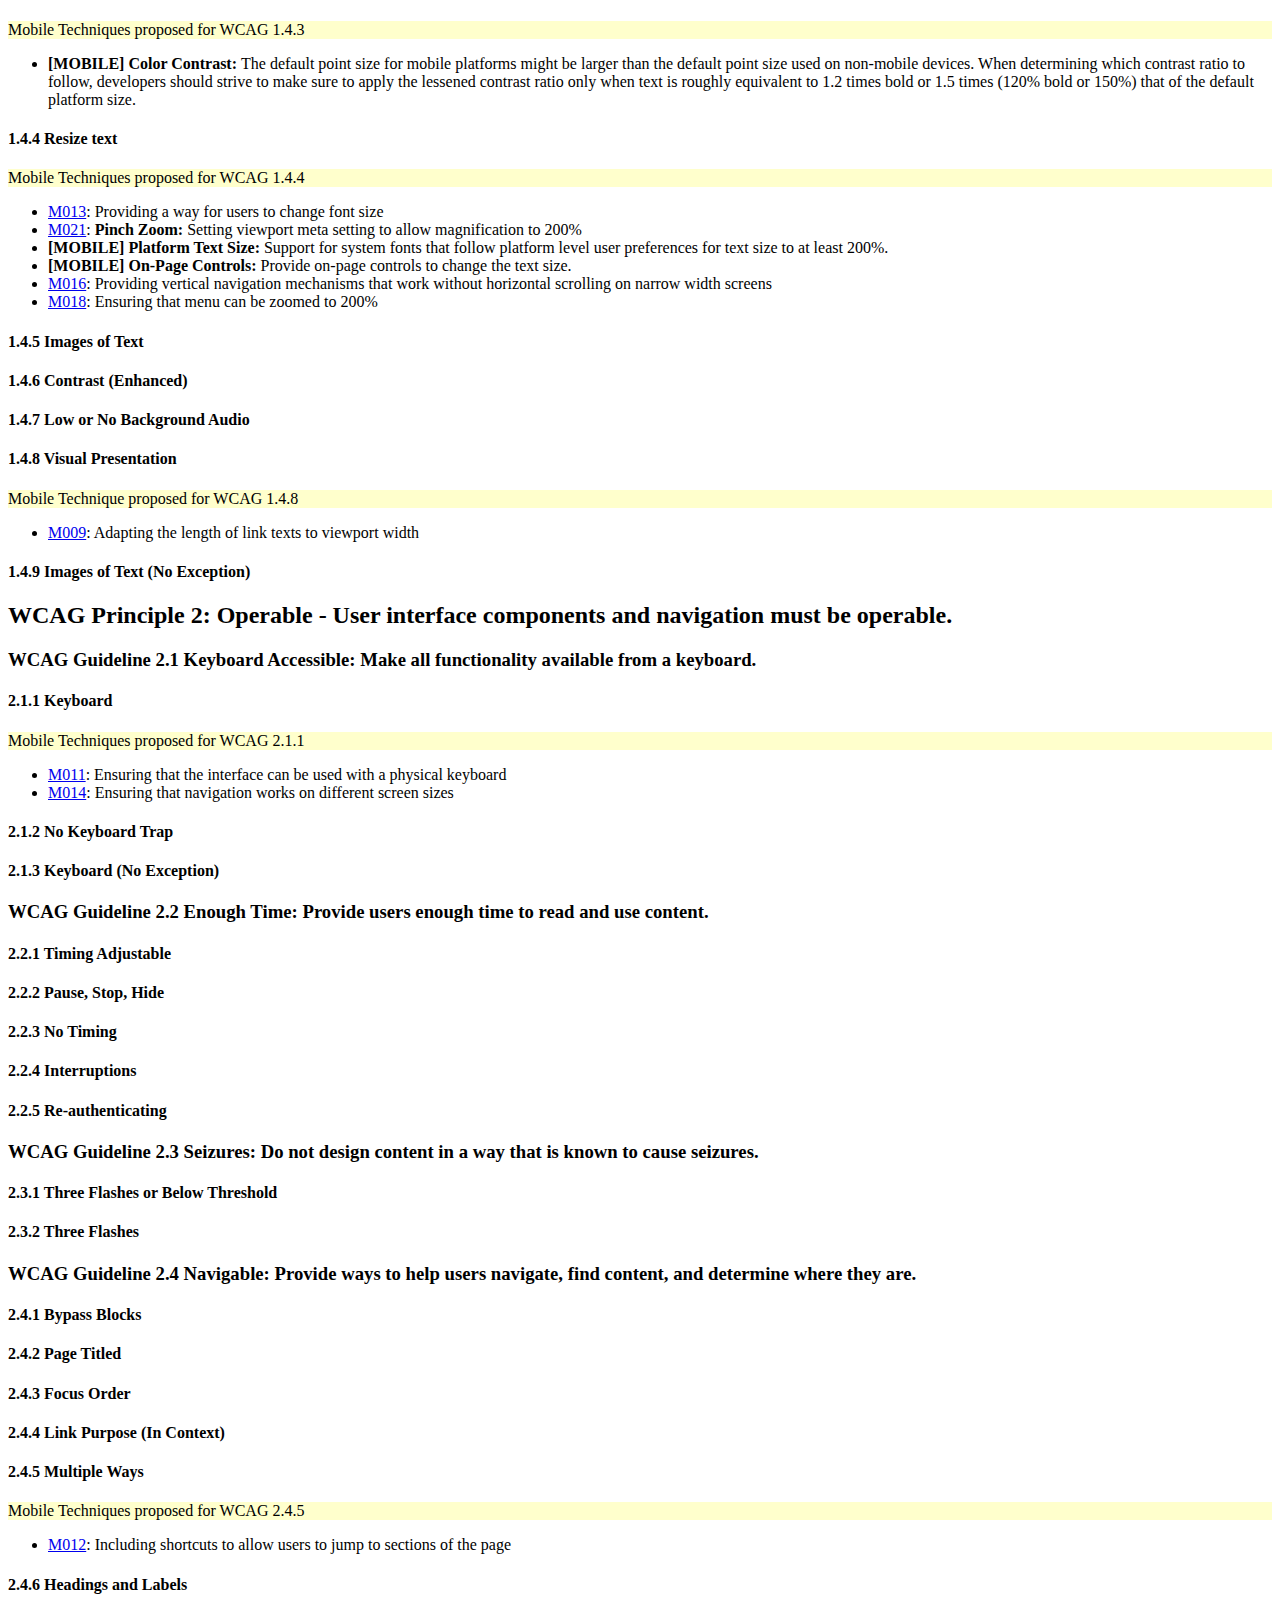
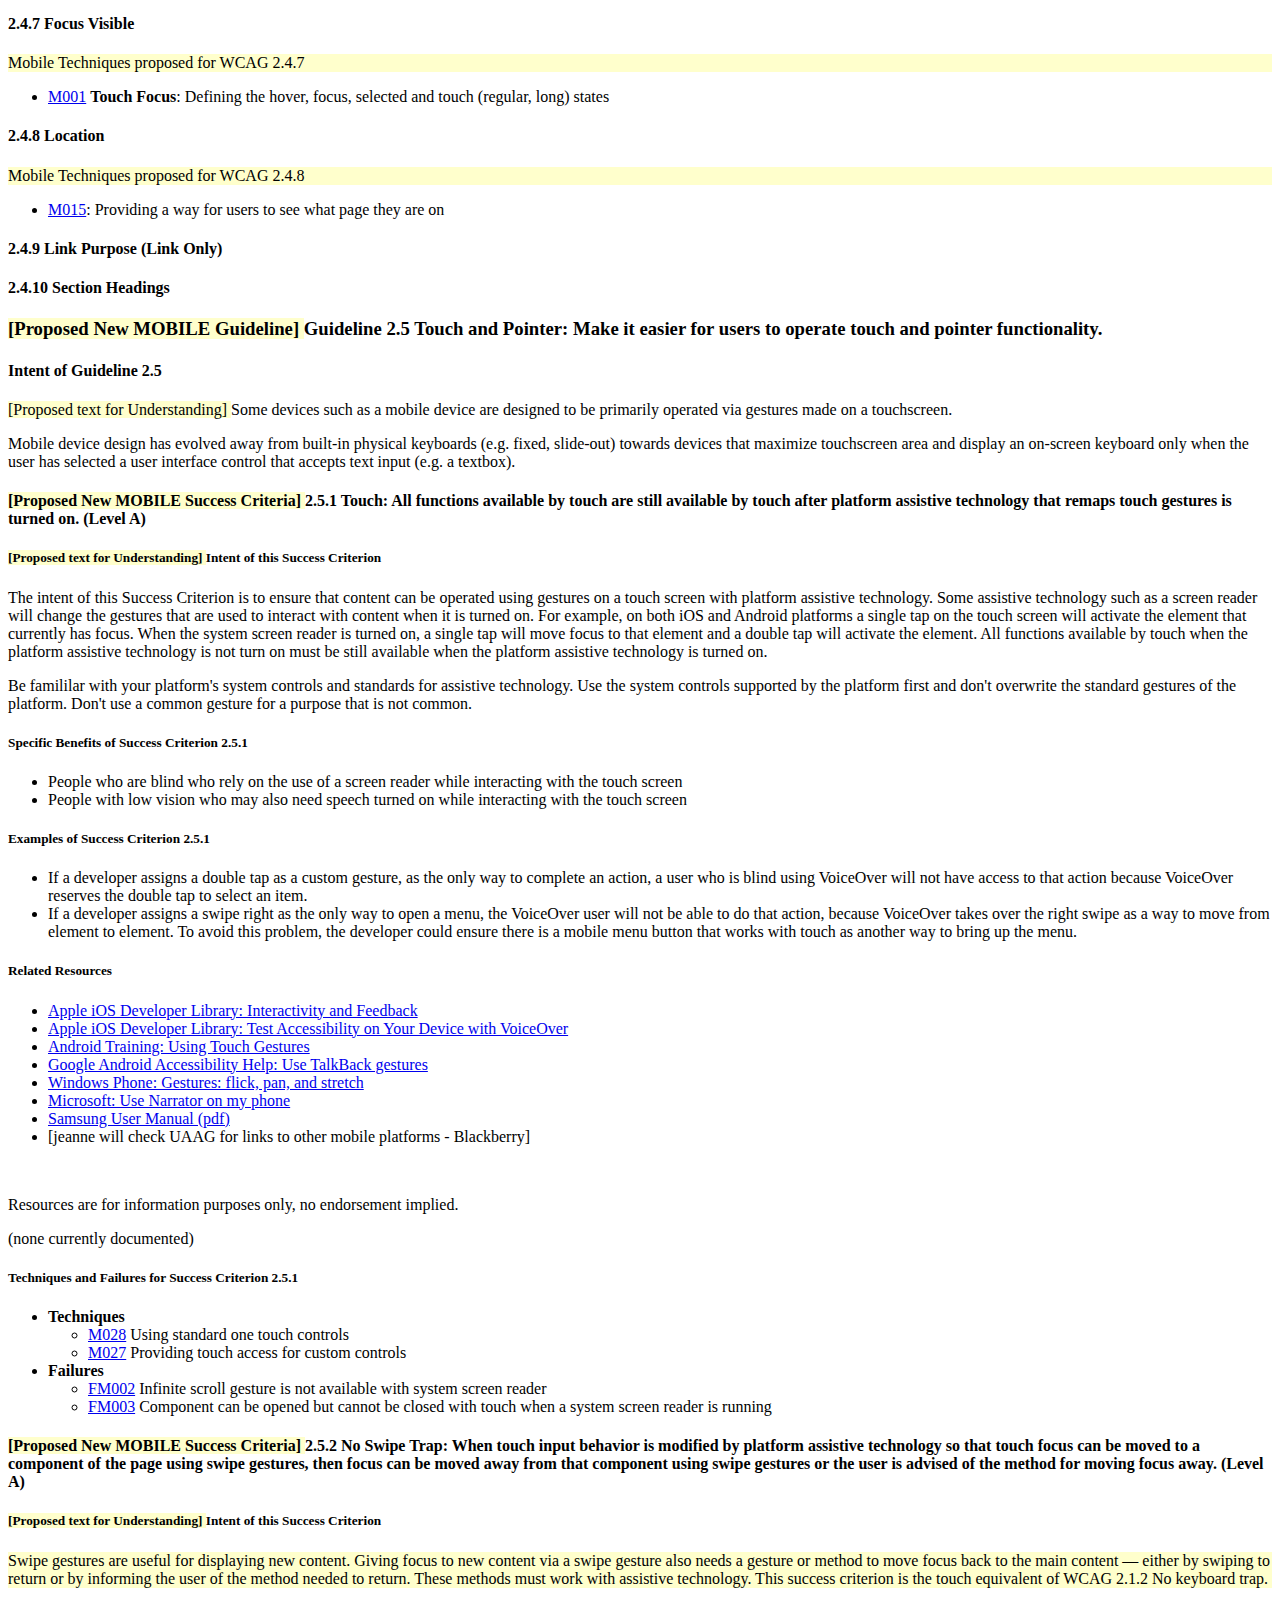
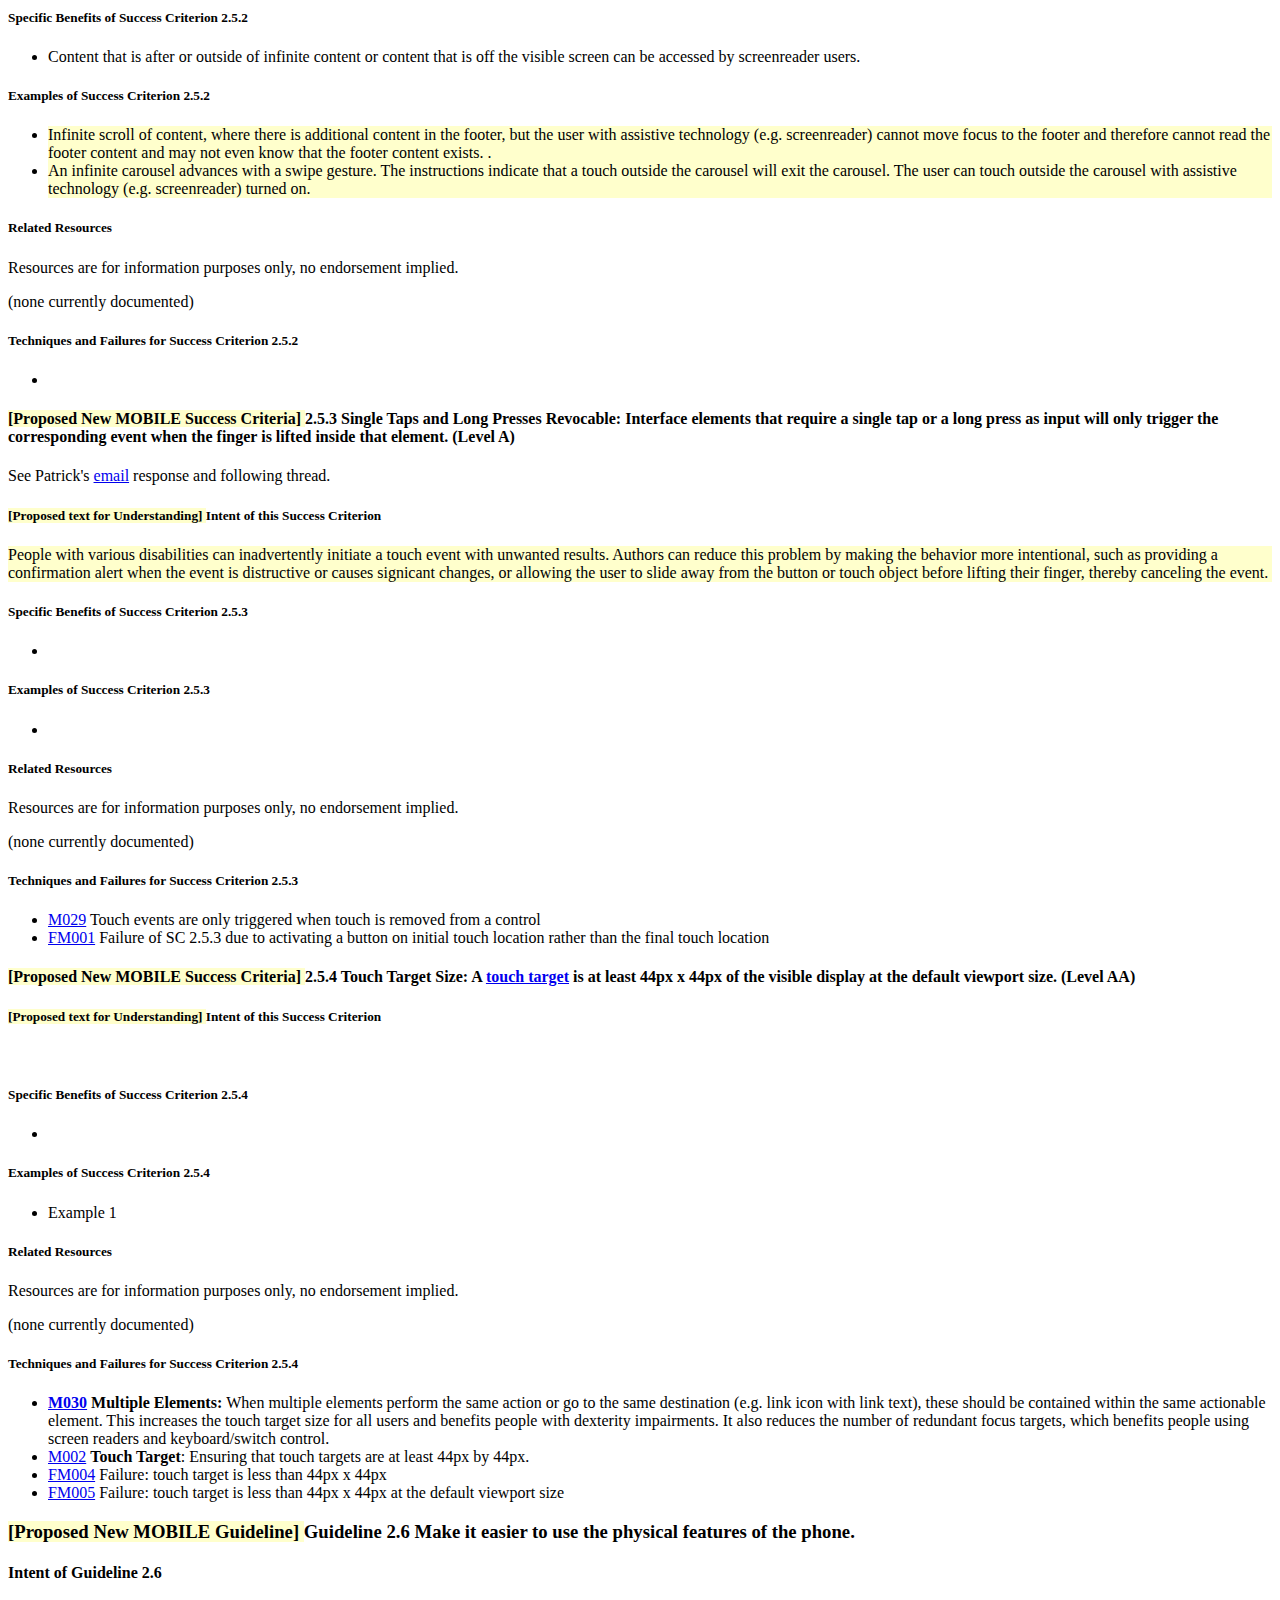
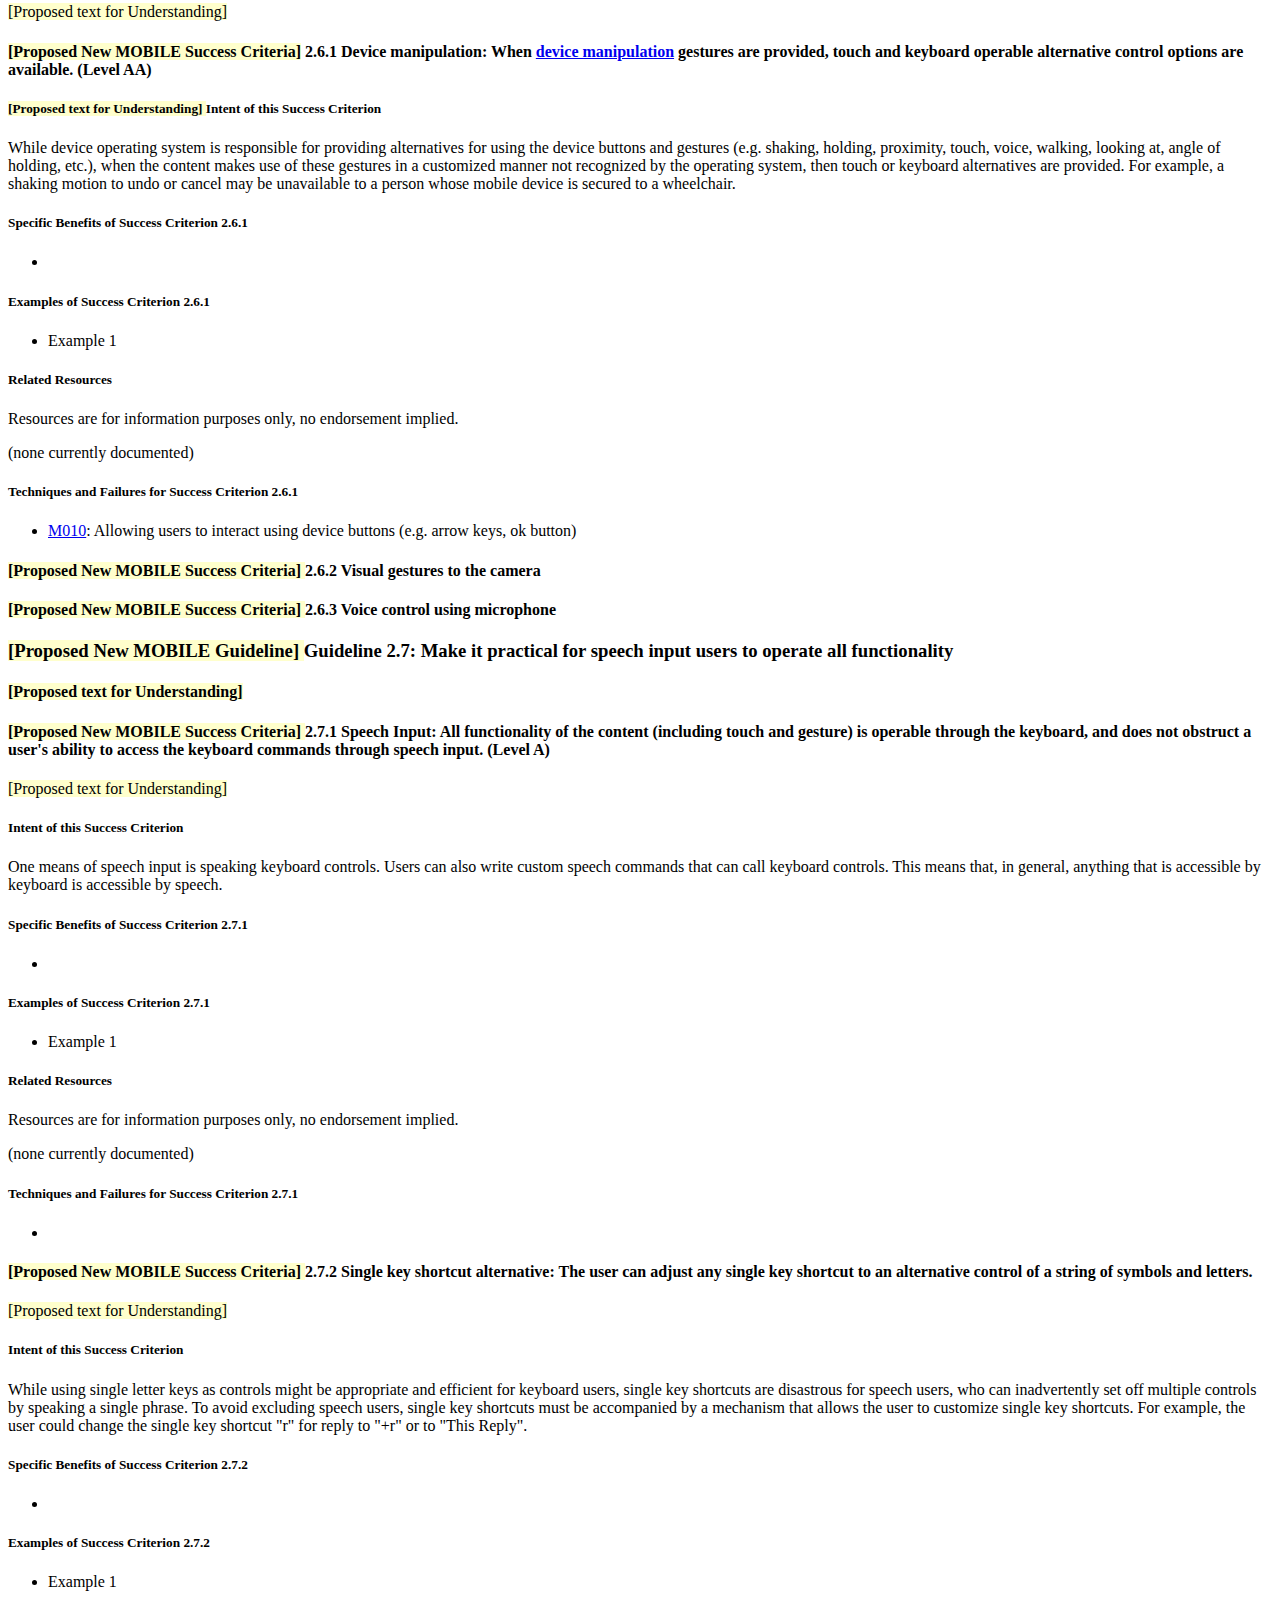
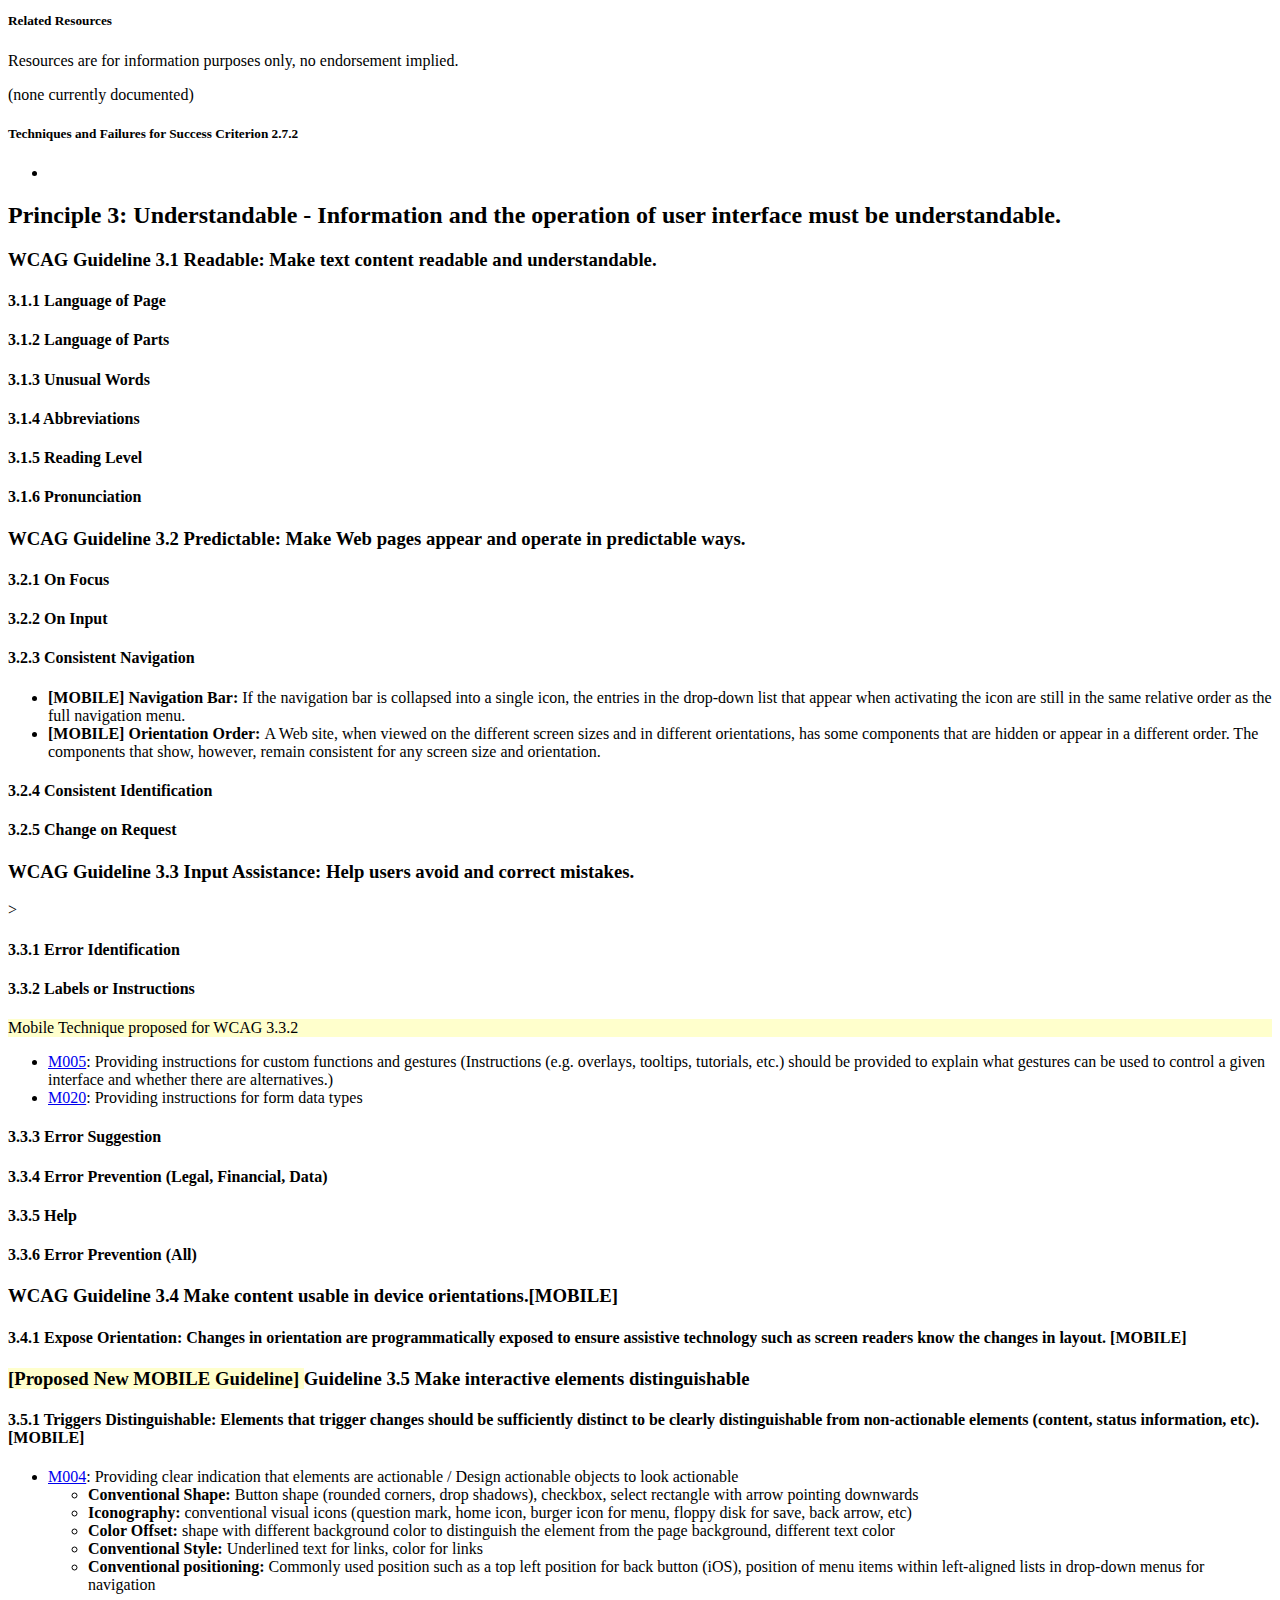
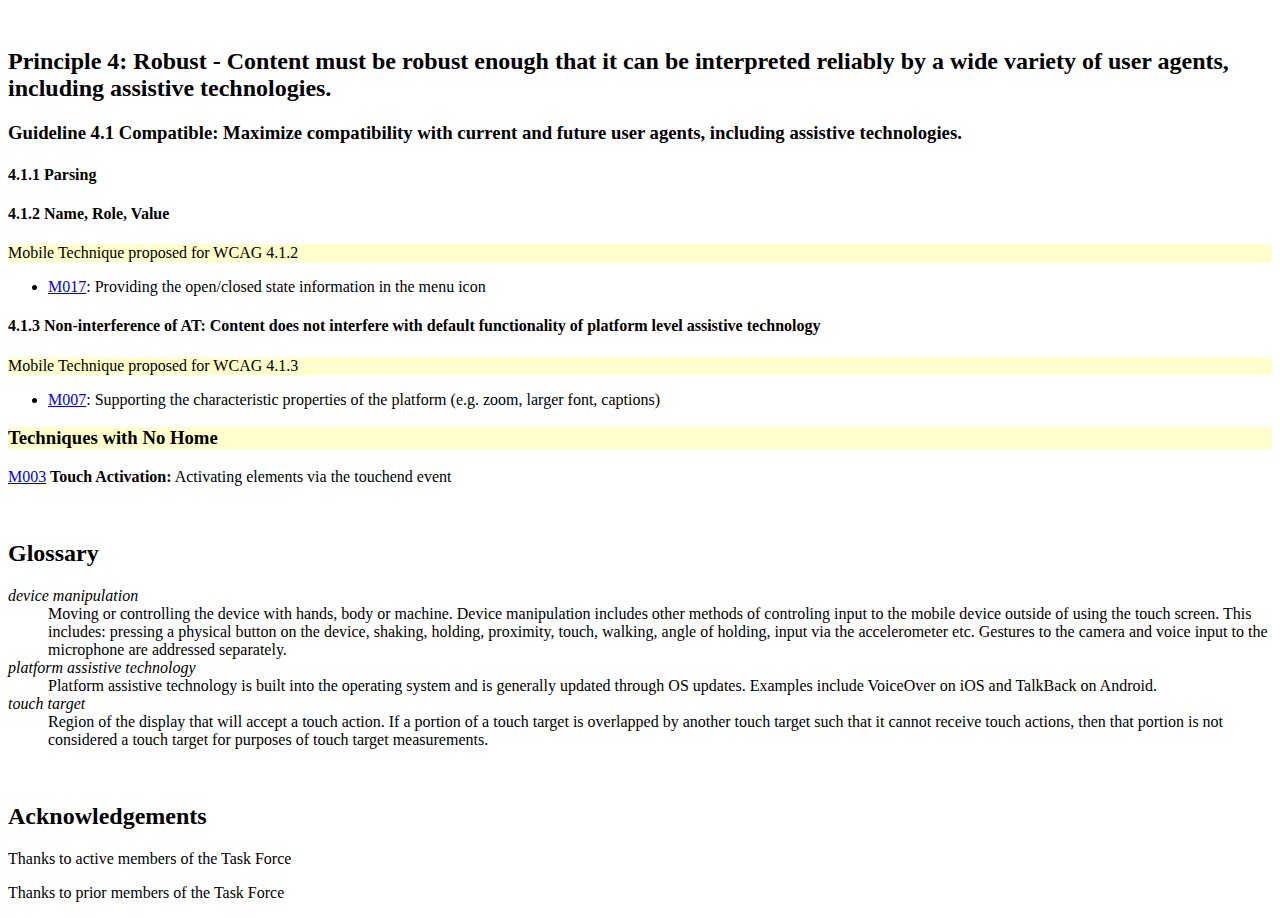
==== commit e63166ed: "changed TOC level to 2 to display guidelines" ====
--- a/index.html
+++ b/index.html
@@ -70,8 +70,9 @@
           // This is important for Rec-track documents, do not copy a patent URI from a random
           // document unless you know what you're doing. If in doubt ask your friendly neighbourhood
           // Team Contact.
-          wgPatentURI:  "@@-needs-statement-of-joint-WGs",
+          wgPatentURI:  "http://www.w3.org/2004/01/pp-impl/35422/status",
           // !!!! IMPORTANT !!!! MAKE THE ABOVE BLINK IN YOUR HEAD
+		  maxTocLevel: 2,
       };
     </script>
     <style>
@@ -80,7 +81,6 @@
   </head>
   <body>
     <section id='abstract'>
-    <h2>Abstract</h2>
       <p>
         The Mobile Accessibility Extension to WCAG 2.0 provides new guidelines, success criteria, and mobile Techniques that are an addition to Web Content Accessibility Guidelines (WCAG) 2.0. This extension does not replace WCAG 2.0. </p>
     </section>
@@ -184,9 +184,7 @@
 <section class="principle">
   <h2 class="principle" id="operable">WCAG Principle 2: Operable - User interface components and navigation must be operable.</h2>
     <section class="guideline">
-    <div>
       <h3>WCAG Guideline 2.1 Keyboard Accessible:         Make all functionality available from a keyboard. </h3>
-    </div>
     <section class="sc">
     <h4>2.1.1 Keyboard</h4>
     <p class="proposed">Mobile Techniques proposed for WCAG 2.1.1</p>
@@ -203,9 +201,9 @@
       </section>
   </section>
       <section class="guideline">
-    <div>
+  
       <h3>WCAG Guideline 2.2 Enough Time:         Provide users enough time to read and use content. </h3>
-    </div>
+   
     
     <section class="sc">
     <h4>2.2.1 Timing Adjustable</h4>
@@ -224,9 +222,9 @@
     </section>
       </section>
       <section class="guideline">
-    <div>
+
       <h3><a id="seizure"> </a> WCAG Guideline 2.3 Seizures: Do not design content in a way that is known to cause seizures.</h3>
-    </div>
+
     <section class="sc">
     <h4>2.3.1 Three Flashes or Below Threshold</h4>
     </section>
@@ -235,9 +233,7 @@
     </section>
       </section>
   <section class="guideline">
-    <div>
       <h3><a id="navigation-mechanisms"> </a> WCAG Guideline 2.4 Navigable:         Provide ways to help users navigate, find content, and determine where they are. </h3>
-    </div>
     <section class="sc">
     <h4>2.4.1 Bypass Blocks</h4>
     </section>
@@ -343,14 +339,15 @@
 component of the page using swipe gestures, then   focus can be moved away from that component using swipe gestures or the   user is advised of the method for moving focus away. (Level A) </h4>
 <section class="understanding">
 <h5 class="intent"><span class="proposed">[Proposed text for Understanding] </span> Intent of this Success Criterion</h5>
-<p>&nbsp;</p>
+<p class="proposed">Swipe gestures are useful for displaying new content. Giving focus to new content via a swipe gesture also needs a gesture or method to move focus back to the main content &mdash; either by swiping to return or by informing the user of the method needed to return. These methods must work with assistive technology. This success criterion is the touch equivalent of WCAG 2.1.2 No keyboard trap. </p>
 <h5 class="benefit">Specific Benefits of Success Criterion 2.5.2</h5>
 <ul>
-<li>&nbsp;</li>
+<li>Content that is  after or outside of infinite content or content that is off the visible screen can be accessed by screenreader users. </li>
 </ul>
 <h5 class="examples">Examples of Success Criterion 2.5.2</h5>
 <ul>
-<li>Example 1</li>
+  <li class="proposed">Infinite scroll of content, where there is additional content in the footer, but the user with assistive technology (e.g. screenreader) cannot move focus to the footer and therefore cannot read the footer content and may not even know that the footer content exists. . </li>
+  <li class="proposed">An infinite carousel advances with a swipe gesture. The instructions indicate that a touch outside the carousel will exit the carousel. The user can touch outside the carousel with assistive technology (e.g. screenreader) turned on. </li>
 </ul>
 <h5 class="resources">Related Resources</h5>
 <p>Resources are for information purposes only, no endorsement implied.</p>
@@ -366,14 +363,14 @@
   <p class="sorethumb">See Patrick's <a href="https://lists.w3.org/Archives/Public/public-mobile-a11y-tf/2015Jul/0038.html">email</a> response and following thread. </p>
   <section class="understanding">
 <h5 class="intent"><span class="proposed">[Proposed text for Understanding] </span> Intent of this Success Criterion</h5>
-<p>People with various disabilities can inadvertently initiate a touch event with unwanted results. Authors can reduce this problem by making the behavior more intentional, such as providing a confirmation alert when the event is distructive or causes signicant changes, or allowing the user to slide away from the button or touch object before lifting their finger, thereby canceling the event. </p>
+<p class="proposed">People with various disabilities can inadvertently initiate a touch event with unwanted results. Authors can reduce this problem by making the behavior more intentional, such as providing a confirmation alert when the event is distructive or causes signicant changes, or allowing the user to slide away from the button or touch object before lifting their finger, thereby canceling the event. </p>
 <h5 class="benefit">Specific Benefits of Success Criterion 2.5.3</h5>
 <ul>
 <li>&nbsp;</li>
 </ul>
 <h5 class="examples">Examples of Success Criterion 2.5.3</h5>
 <ul>
-<li>Example 1</li>
+<li></li>
 </ul>
 <h5 class="resources">Related Resources</h5>
 <p>Resources are for information purposes only, no endorsement implied.</p>
@@ -386,30 +383,32 @@
   </section>
 </section>
 <section class="sc">    
-  <h4><span class="proposed">[Proposed New MOBILE Success Criteria] </span>2.5.4 Touch Target Size:   A <a href="#def-touch-target">touch target</a> is at least 44px x 44px of the visible display at the default viewport size. (Level AA) </h4>
-  <p id="def-touch-target">Definition of <strong>touch target</strong>: Region of the display that will accept a touch action. If a portion of a touch target is overlapped by another touch target such that it cannot receive touch actions, then that portion is not considered a touch target for purposes of touch target measurements.</p>
+  <h4><span class="proposed">[Proposed New MOBILE Success Criteria] </span>2.5.4 Touch Target Size:   A <a href="#def-touch-target">touch target</a> is at least 44px x 44px of the visible display at the default viewport size. (Level AA) 
+    <section class="understanding">
+    </section>
+  </h4>
   <section class="understanding">
-<h5 class="intent"><span class="proposed">[Proposed text for Understanding] </span> 
-Intent of this Success Criterion</h5>
-<p>&nbsp;</p>
-<h5 class="benefit">Specific Benefits of Success Criterion 2.5.4</h5>
-<ul>
-<li>&nbsp;</li>
-</ul>
-<h5 class="examples">Examples of Success Criterion 2.5.4</h5>
-<ul>
-<li>Example 1</li>
-</ul>
-<h5 class="resources">Related Resources</h5>
-<p>Resources are for information purposes only, no endorsement implied.</p>
-<p>(none currently documented)</p>
-<h5 class="techniques">Techniques and Failures for Success Criterion 2.5.4</h5>
+  <h5 class="intent"><span class="proposed">[Proposed text for Understanding] </span> 
+    Intent of this Success Criterion</h5>
+  <p>&nbsp;</p>
+  <h5 class="benefit">Specific Benefits of Success Criterion 2.5.4</h5>
   <ul>
-    <li><strong><a rel="nofollow" href="http://w3c.github.io/Mobile-A11y-TF-Note/Techniques/M030">M030</a> Multiple Elements: </strong>When multiple   elements perform the same action or go to the same destination (e.g.   link icon with link text), these should be contained within the same   actionable element. This increases the touch target size for all users   and benefits people with dexterity impairments. It also reduces the   number of redundant focus targets, which benefits people using screen   readers and keyboard/switch control.</li>
-    <li><a href="http://w3c.github.io/Mobile-A11y-TF-Note/Techniques/M002">M002</a> <strong>Touch Target</strong>: Ensuring that touch targets are at least 44px by 44px. </li>
-    <li><a href="http://w3c.github.io/Mobile-A11y-TF-Note/Techniques/FM004">FM004</a>  Failure: touch target is less than 44px x 44px</li>
-    <li><a href="http://w3c.github.io/Mobile-A11y-TF-Note/Techniques/FM005">FM005</a>  Failure: touch target is less than 44px x 44px at the default viewport size</li>
+  <li>&nbsp;</li>
   </ul>
+  <h5 class="examples">Examples of Success Criterion 2.5.4</h5>
+  <ul>
+  <li>Example 1</li>
+  </ul>
+  <h5 class="resources">Related Resources</h5>
+  <p>Resources are for information purposes only, no endorsement implied.</p>
+  <p>(none currently documented)</p>
+  <h5 class="techniques">Techniques and Failures for Success Criterion 2.5.4</h5>
+    <ul>
+      <li><strong><a rel="nofollow" href="http://w3c.github.io/Mobile-A11y-TF-Note/Techniques/M030">M030</a> Multiple Elements: </strong>When multiple   elements perform the same action or go to the same destination (e.g.   link icon with link text), these should be contained within the same   actionable element. This increases the touch target size for all users   and benefits people with dexterity impairments. It also reduces the   number of redundant focus targets, which benefits people using screen   readers and keyboard/switch control.</li>
+      <li><a href="http://w3c.github.io/Mobile-A11y-TF-Note/Techniques/M002">M002</a> <strong>Touch Target</strong>: Ensuring that touch targets are at least 44px by 44px. </li>
+      <li><a href="http://w3c.github.io/Mobile-A11y-TF-Note/Techniques/FM004">FM004</a>  Failure: touch target is less than 44px x 44px</li>
+      <li><a href="http://w3c.github.io/Mobile-A11y-TF-Note/Techniques/FM005">FM005</a>  Failure: touch target is less than 44px x 44px at the default viewport size</li>
+      </ul>
   </section>
  </section>
 </section>
@@ -507,19 +506,19 @@
 </section>
 <section class="principle">
 <h2 class="principle" id="understandable">Principle 3: Understandable - Information and the operation of user interface must be understandable.</h2>
-      <div>
-        <h3>Guideline 3.1 Readable:         Make text content readable and understandable. </h3>
-      </div>
-      <h4>3.1.1 Language of Page</h4>
+
+        <h3>WCAG Guideline 3.1 Readable:         Make text content readable and understandable. </h3>
+
+<h4>3.1.1 Language of Page</h4>
       <h4>3.1.2 Language of Parts</h4>
       <h4>3.1.3 Unusual Words</h4>
       <h4>3.1.4 Abbreviations</h4>
       <h4>3.1.5 Reading Level</h4>
       <h4>3.1.6 Pronunciation</h4>
-      <div>
-        <h3>Guideline 3.2 Predictable:         Make Web pages appear and operate in predictable ways. </h3>
-      </div>
-      <h4>3.2.1 On Focus</h4>
+
+        <h3>WCAG Guideline 3.2 Predictable:         Make Web pages appear and operate in predictable ways. </h3>
+
+<h4>3.2.1 On Focus</h4>
       <h4>3.2.2 On Input</h4>
       <h4>3.2.3 Consistent      Navigation</h4>
       <ul>
@@ -528,10 +527,10 @@
       </ul>
       <h4>3.2.4 Consistent Identification</h4>
       <h4> 3.2.5 Change on Request</h4>
-      <div>
-        <h3>Guideline 3.3 Input Assistance:         Help users avoid and correct mistakes. </h3>
-      </div>
-      <h4>3.3.1 Error Identification</h4>
+
+        <h3>WCAG Guideline 3.3 Input Assistance:         Help users avoid and correct mistakes. </h3>
+>
+<h4>3.3.1 Error Identification</h4>
       <h4>3.3.2 Labels or Instructions</h4>
       <p class="proposed">Mobile Technique proposed for WCAG 3.3.2</p>
       <ul>
@@ -542,14 +541,14 @@
       <h4>3.3.4 Error Prevention (Legal, Financial, Data)</h4>
       <h4>3.3.5 Help</h4>
       <h4>3.3.6 Error Prevention (All)</h4>
-      <div>
-        <h3>Guideline 3.4 Make content usable in  device orientations.[MOBILE] </h3>
-      </div>
-      <h4>3.4.1 Expose Orientation: Changes in   orientation are programmatically exposed to ensure  assistive technology   such as screen readers know the changes in layout. [MOBILE]</h4>
-      <div>
+
+        <h3>WCAG Guideline 3.4 Make content usable in  device orientations.[MOBILE] </h3>
+
+  <h4>3.4.1 Expose Orientation: Changes in   orientation are programmatically exposed to ensure  assistive technology   such as screen readers know the changes in layout. [MOBILE]</h4>
+
         <h3><a id="distinguishable"> </a> <span class="proposed">[Proposed New MOBILE Guideline] </span> Guideline 3.5 Make interactive elements distinguishable  </h3>
-      </div>
-      <h4>3.5.1 Triggers Distinguishable: Elements   that trigger changes should be sufficiently distinct to be clearly   distinguishable from non-actionable elements (content, status   information, etc). [MOBILE]</h4>
+
+<h4>3.5.1 Triggers Distinguishable: Elements   that trigger changes should be sufficiently distinct to be clearly   distinguishable from non-actionable elements (content, status   information, etc). [MOBILE]</h4>
       <ul>
         <li>
           <div><a rel="nofollow" href="http://w3c.github.io/Mobile-A11y-TF-Note/Techniques/M004">M004</a>: Providing clear indication that elements are actionable / Design actionable objects to look actionable </div>
@@ -585,27 +584,29 @@
       <p class="proposed">Mobile Technique proposed for WCAG 4.1.2</p>
 <ul>
         <li><a rel="nofollow" href="http://w3c.github.io/Mobile-A11y-TF-Note/Techniques/M017">M017</a>: Providing the open/closed state information in the menu icon</li>
-      </ul>
+  </ul>
       <h4> 4.1.3 Non-interference of AT: Content does   not interfere with default functionality of platform level assistive   technology </h4>
       <p class="proposed">Mobile Technique proposed for WCAG 4.1.3</p>
 <ul>
         <li><a rel="nofollow" href="http://w3c.github.io/Mobile-A11y-TF-Note/Techniques/M007">M007</a>: Supporting the characteristic properties of the platform (e.g. zoom, larger font, captions)</li>
-      </ul>
-      <div>
+  </ul>
+  </section>
+ <section>
         <h3 class="proposed">Techniques with No Home</h3>
-  </div>
+
       <p><a rel="nofollow" href="http://w3c.github.io/Mobile-A11y-TF-Note/Techniques/M003">M003</a><strong> Touch Activation:</strong> Activating elements via the touchend event</p>
       <p>&nbsp;</p>
-    </section>
+  </section>
   <section id="glossary">
   <h2>Glossary</h2>
   <dl>
-  <dt><dfn>device manipulation</dfn></dt>
+  <dt id="def-device-manipulation"><dfn>device manipulation</dfn></dt>
   <dd>Moving or controlling the device with hands, body or machine. Device manipulation includes other methods of controling input to the mobile device outside of using the touch screen. This includes: pressing a physical button on the device, shaking, holding,      proximity, touch, walking, angle of      holding, input via the accelerometer etc.
   Gestures to the camera and voice input to the microphone are addressed 
-  separately. <dt><dfn>platform assistive technology</dfn> </dt>
+  separately. </dd>
+<dt id-"def-platform-assistive-technology"><dfn>platform assistive technology</dfn> </dt>
   <dd>Platform assistive technology is built into the operating system and is generally updated through OS updates. Examples include VoiceOver on iOS and TalkBack on Android. </dd>
-  <dt><dfn>touch target</dfn></dt>
+  <dt id="def-touch-target"><dfn>touch target</dfn></dt>
   <dd>Region of the display that will accept a touch action. If a portion of a touch target is overlapped by another touch target such that it cannot receive touch actions, then that portion is not considered a touch target for purposes of touch target measurements.</dd>
   </dl>
   </section>  
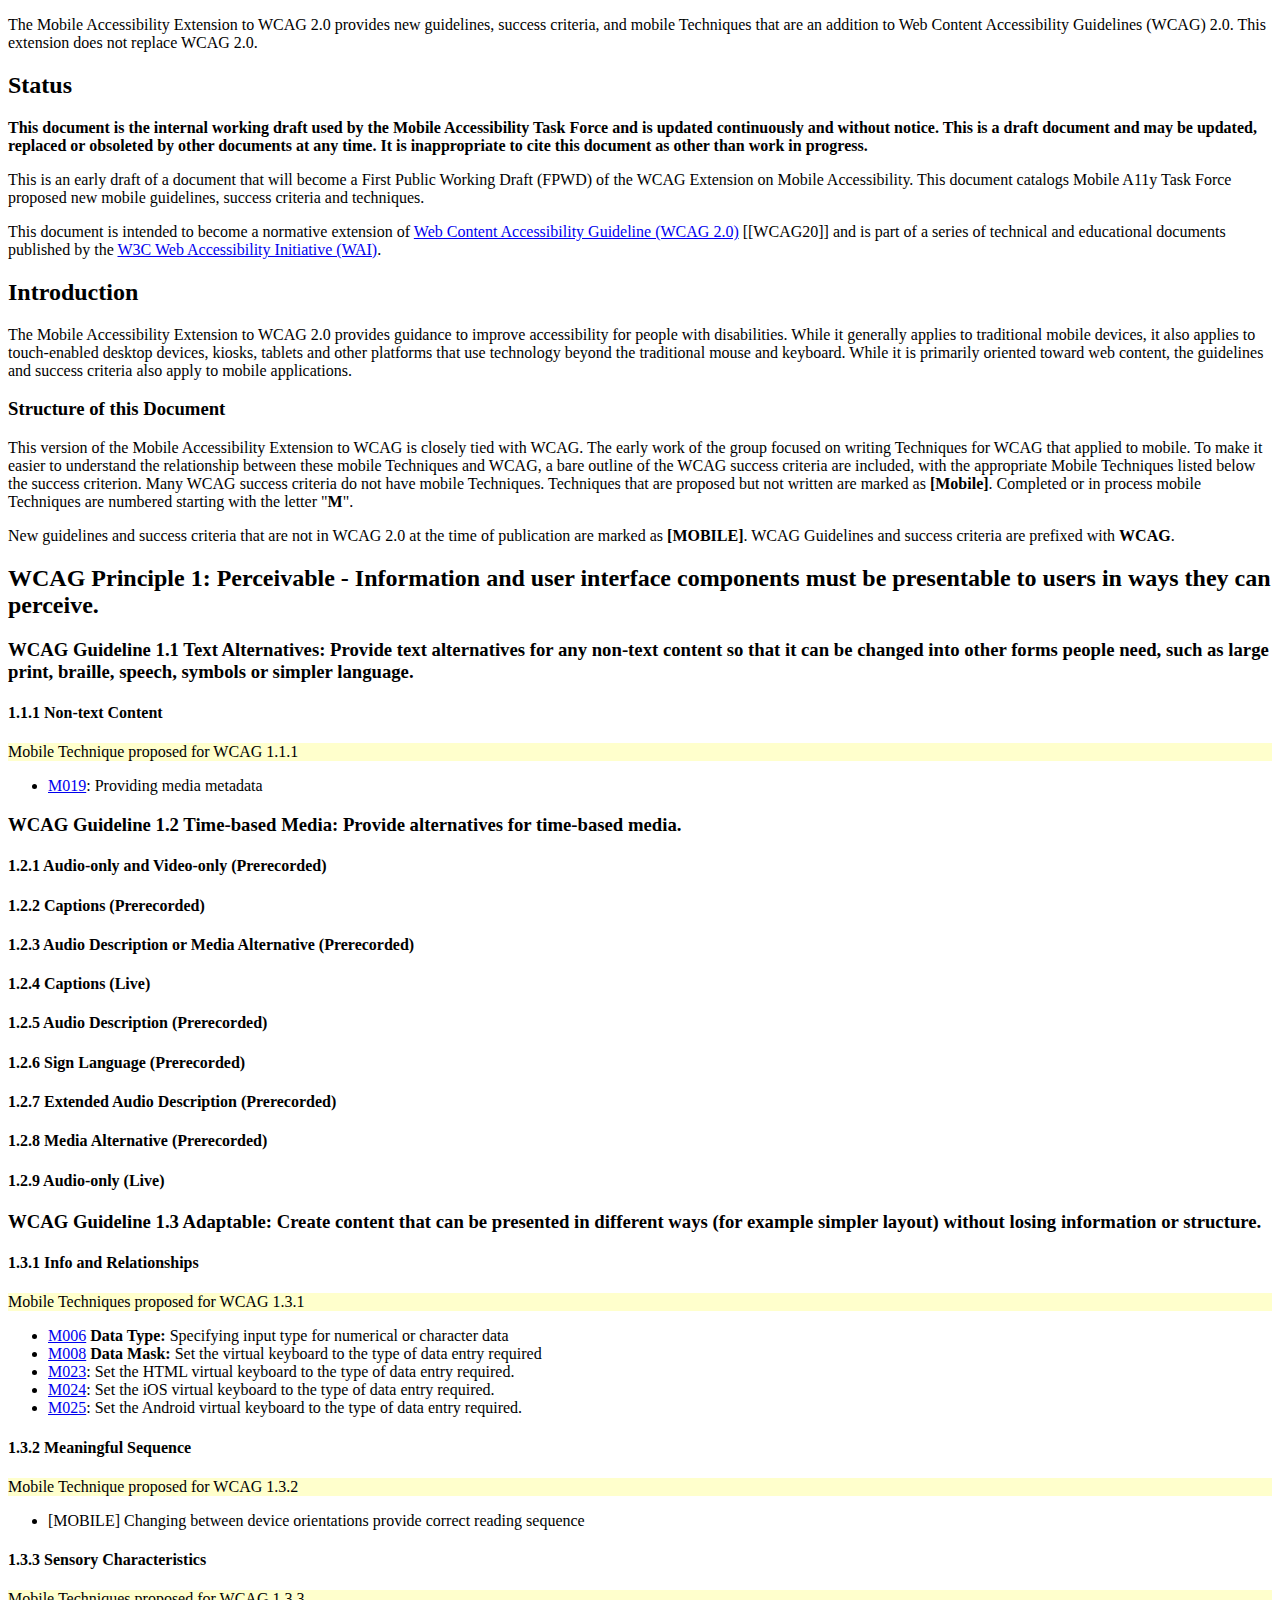
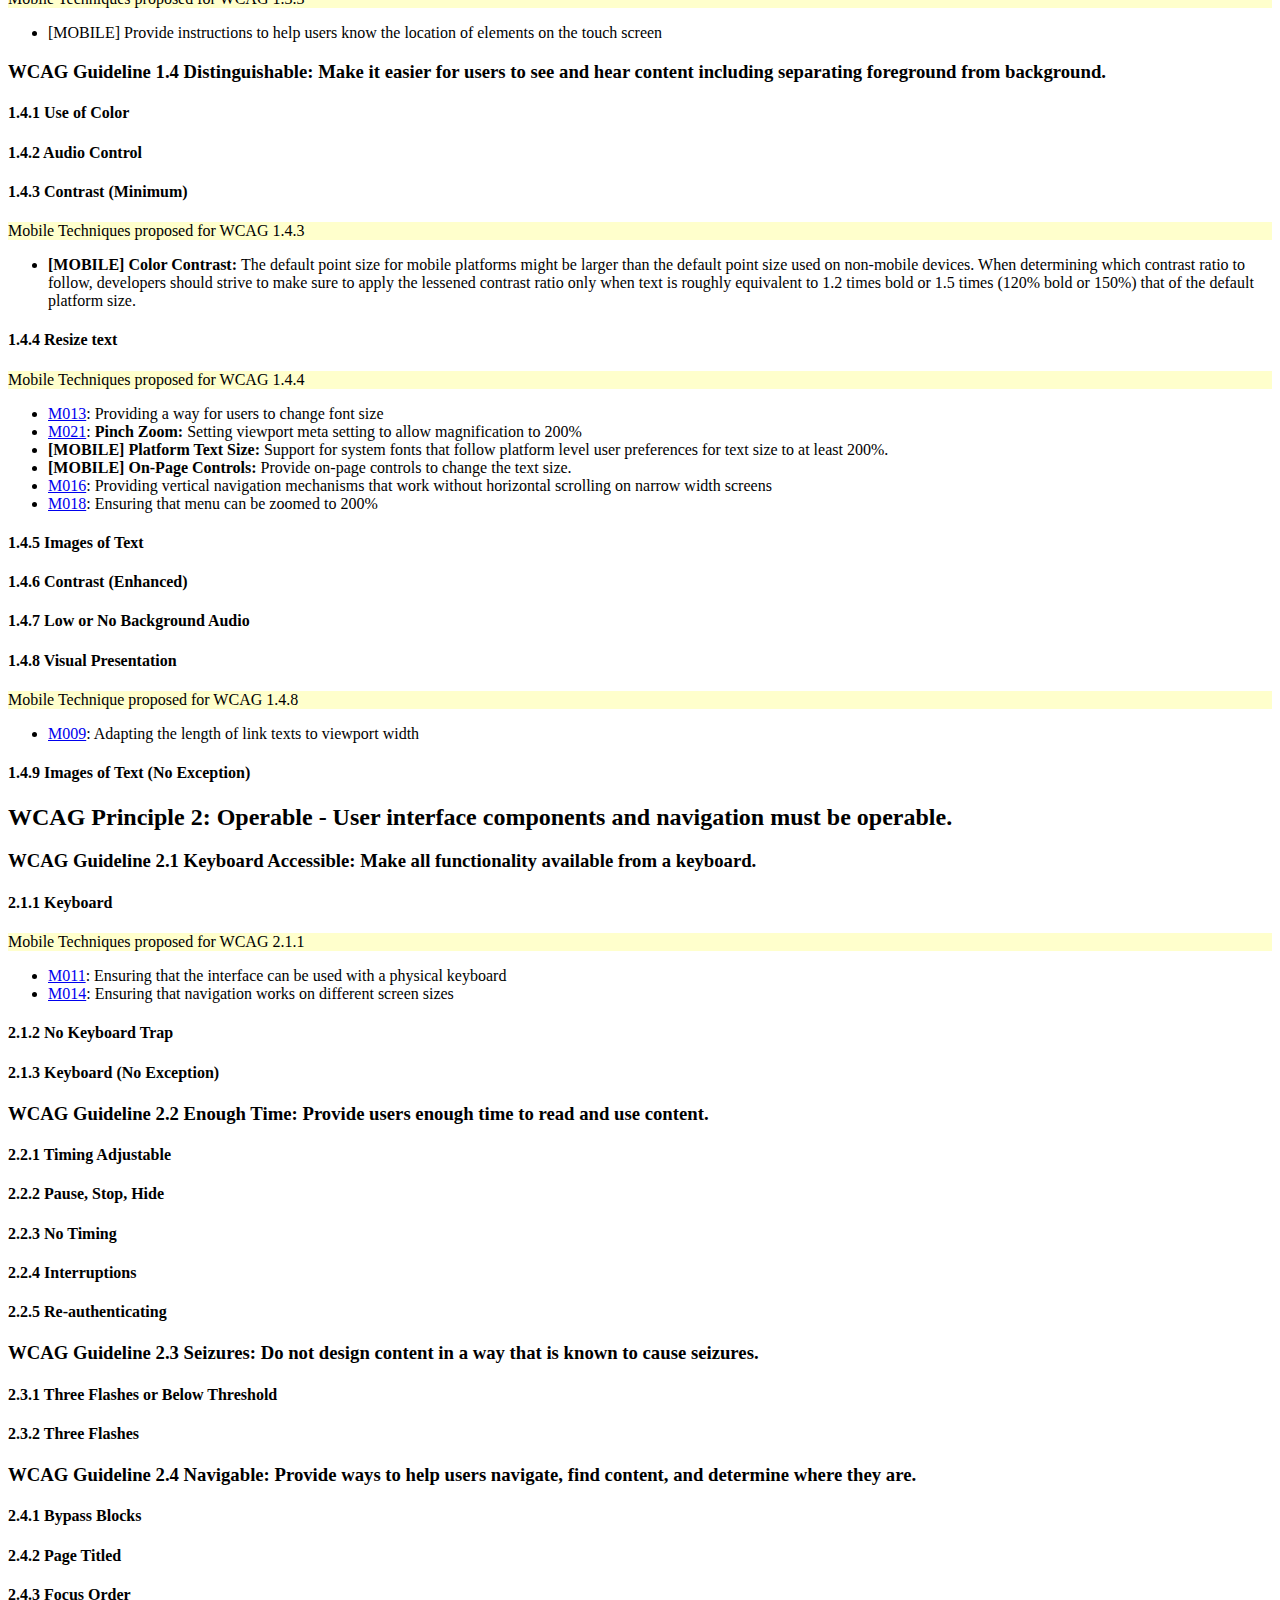
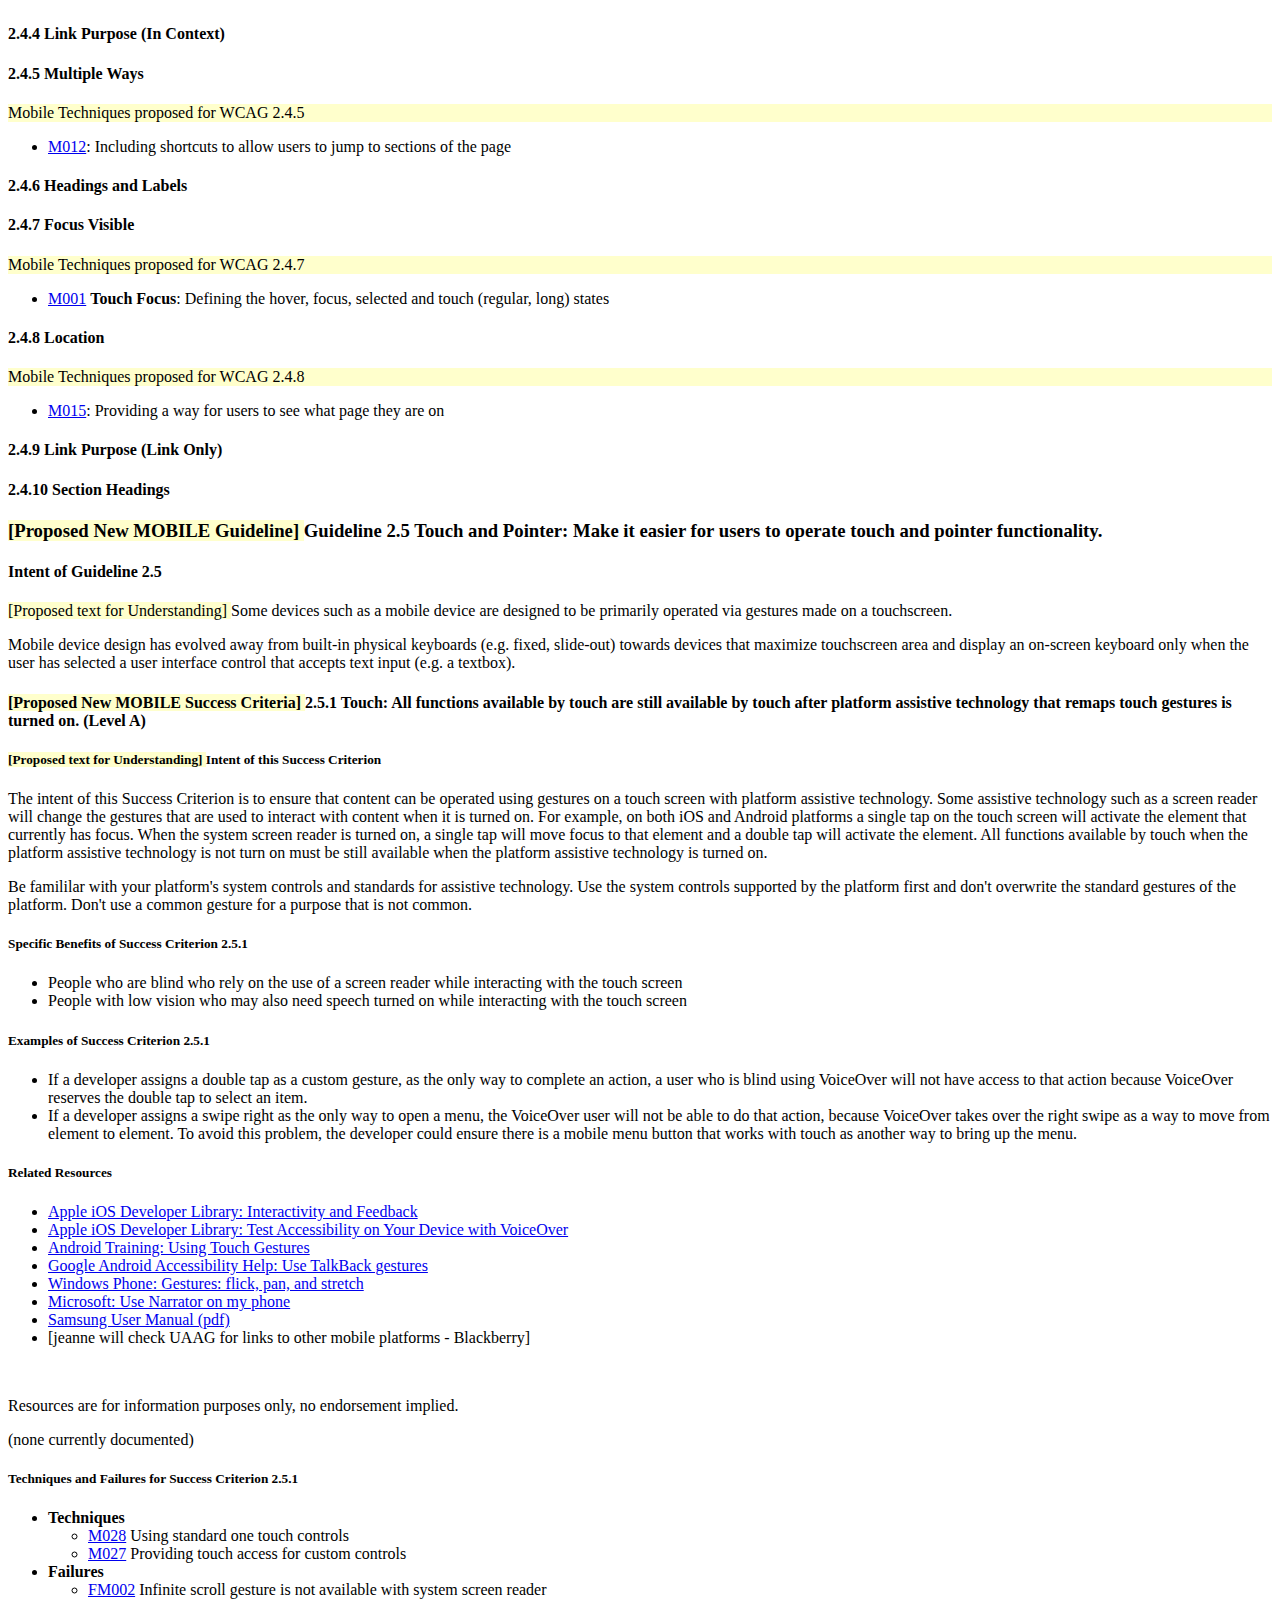
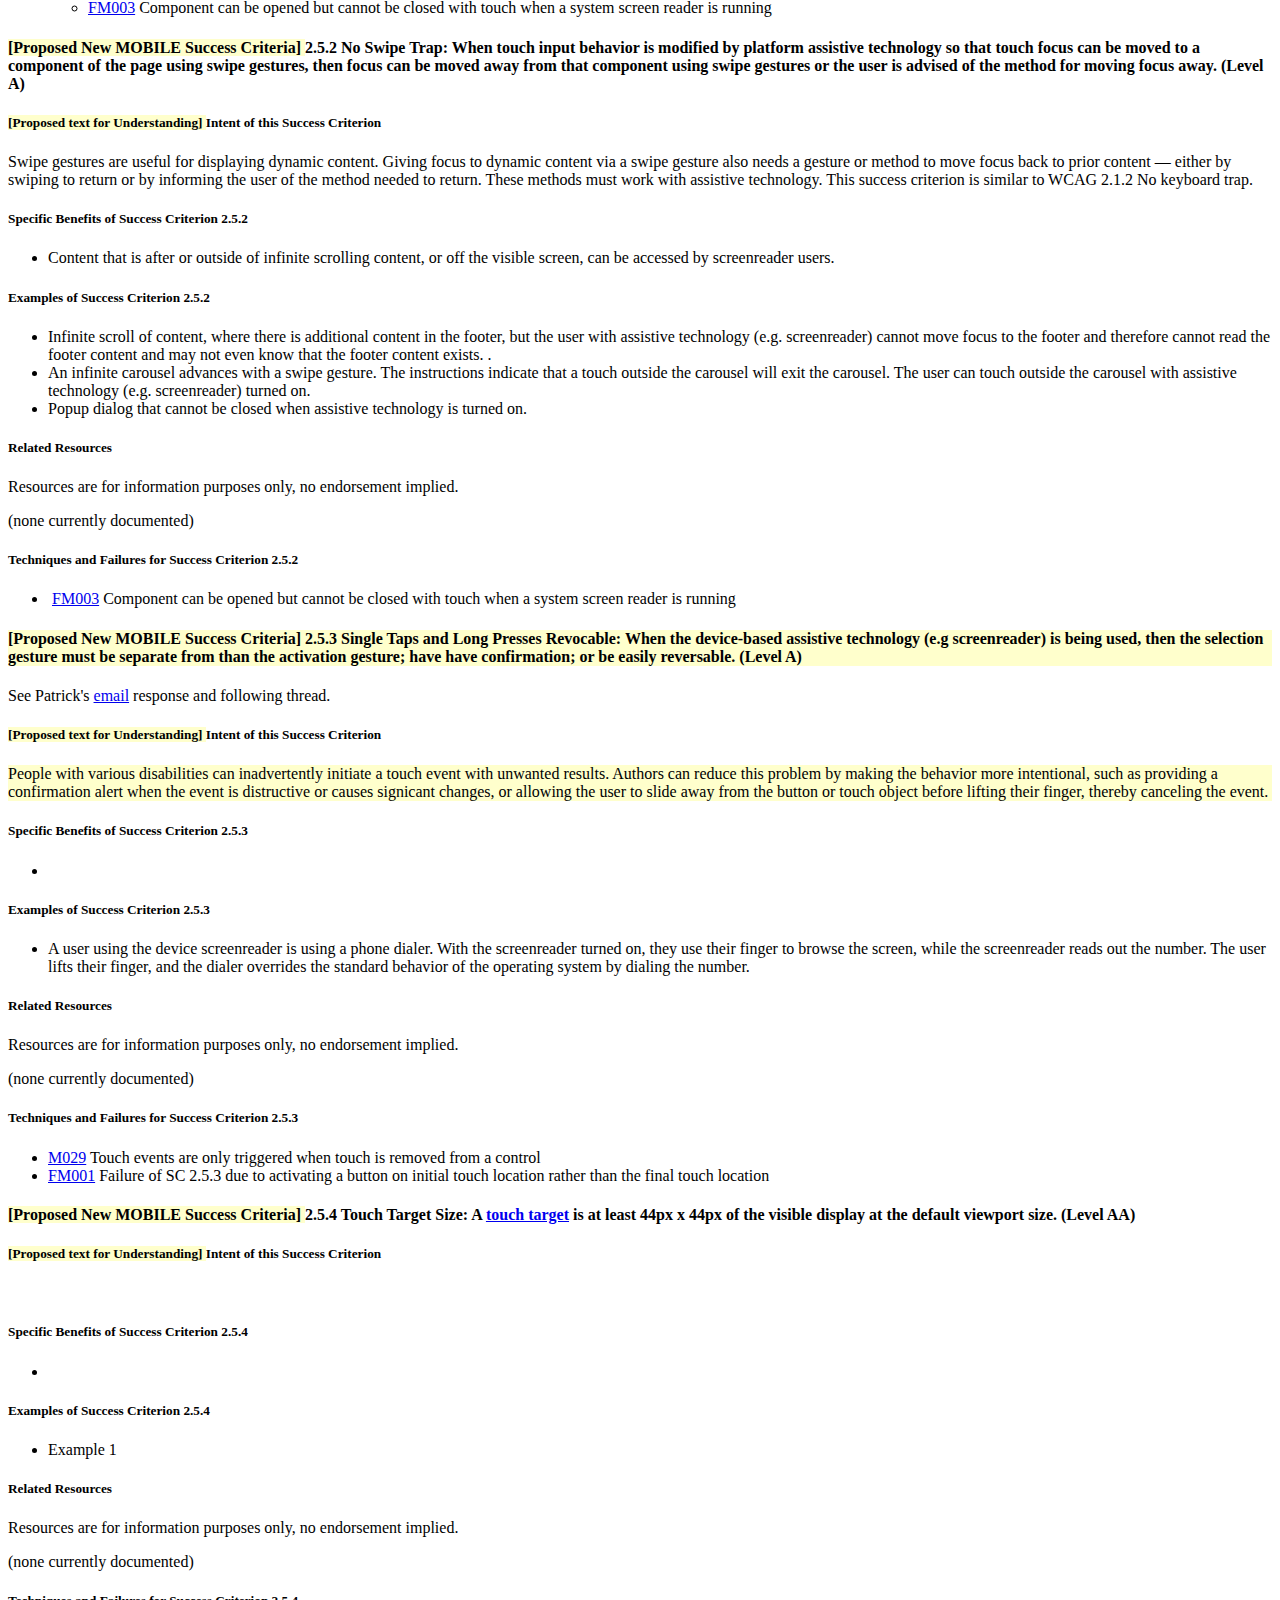
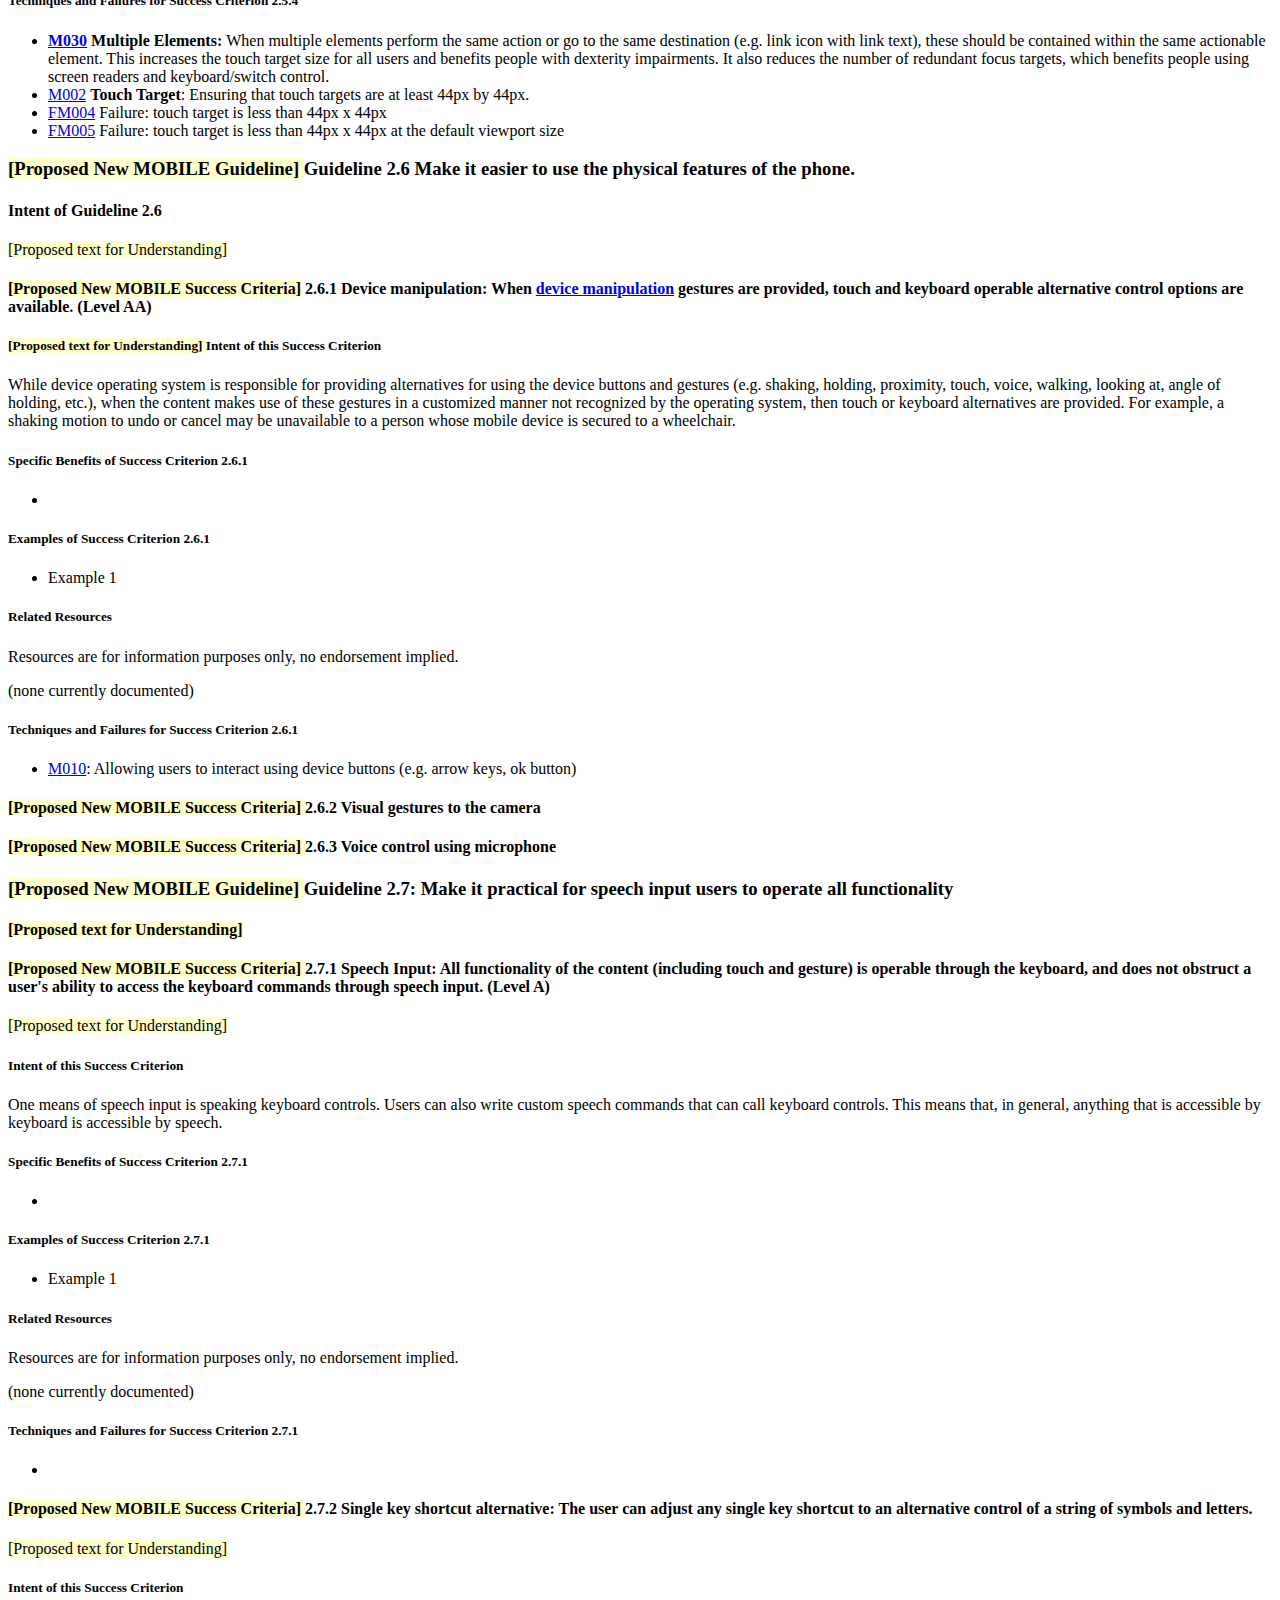
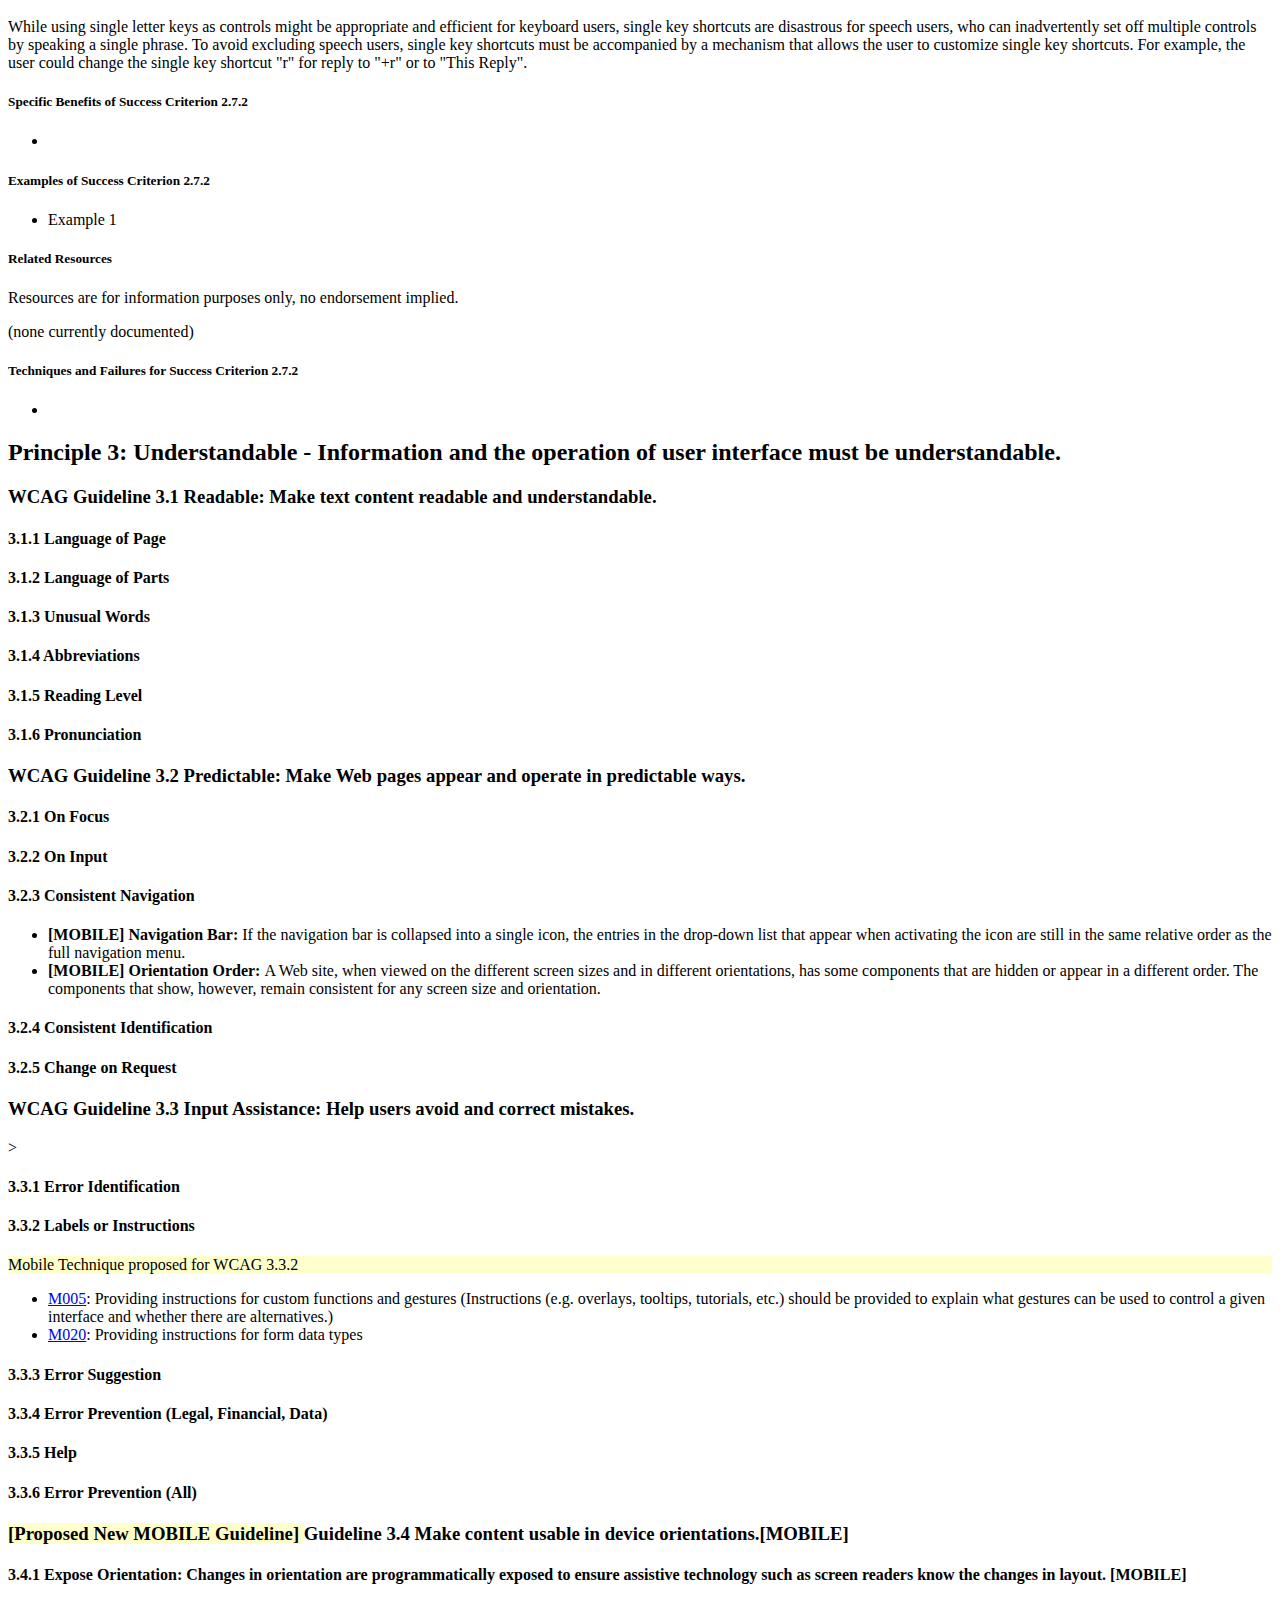
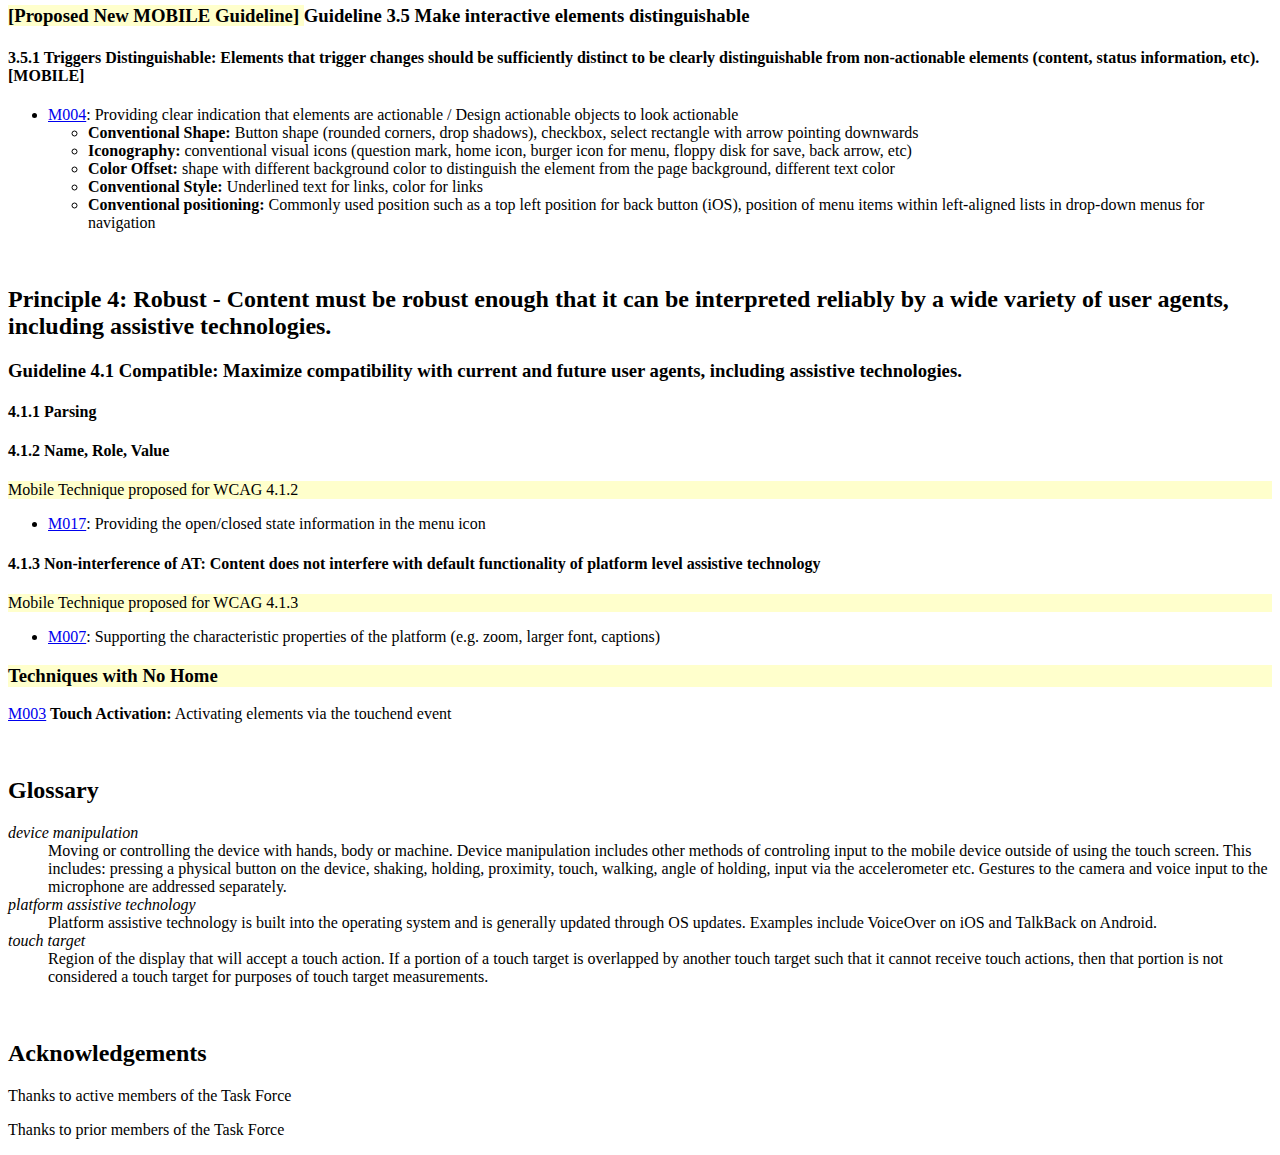
==== commit b960b88f: "minor language corrections" ====
--- a/index.html
+++ b/index.html
@@ -1,7 +1,7 @@
 <!DOCTYPE html>
 <html>
   <head>
-    <title>DRAFT: Mobile Accessibility WCAG Extension</title>
+    <title>Mobile Accessibility WCAG Extension</title>
     <meta charset='utf-8'>
     <meta name="viewport" content="width=device-width, initial-scale=1, shrink-to-fit=no">
     <link rel="stylesheet" type="text/css" href="https://www.w3.org/StyleSheets/TR/2016/W3C-WD">
@@ -90,13 +90,16 @@
       <p><strong>This document is the internal working draft used by the Mobile Accessibility Task Force and is updated continuously and without notice. This is a draft document and may be updated, replaced or   obsoleted by other documents at any time. It is inappropriate to cite   this document as other than work in progress.</strong>
       </p>
       <p>This is an early draft of a document that will become a First Public Working Draft (FPWD) of the WCAG Extension on Mobile Accessibility. This document catalogs Mobile A11y Task Force proposed new mobile guidelines, success criteria and techniques. </p>
-      <p>This document is intended to become a normative extension of <a href="http://www.w3.org/TR/WCAG20/">Web Content Accessibility Guideline (WCAG 2.0)</a> and is part of a series of technical and educational documents published by the <a href="http://www.w3.org/WAI/">W3C Web Accessibility Initiative (WAI)</a>. </p>
+      <p>This document is intended to become a normative extension of <a href="http://www.w3.org/TR/WCAG20/">Web Content Accessibility Guideline (WCAG 2.0)</a> [[WCAG20]] and is part of a series of technical and educational documents published by the <a href="http://www.w3.org/WAI/">W3C Web Accessibility Initiative (WAI)</a>. </p>
 
     </section>
     
     <section class="introductory">
       <h2 id="intro">Introduction</h2>
-      <p>[to be drafted]</p>
+      <p>The Mobile Accessibility Extension to WCAG 2.0 provides guidance to improve accessibility for people with disabilities. While it generally applies to traditional mobile devices, it also applies to touch-enabled desktop devices, kiosks, tablets and other platforms that use technology beyond the traditional mouse and keyboard. While it is primarily oriented toward web content, the guidelines and success criteria also apply to mobile applications. </p>
+      <h3>Structure of this Document</h3>
+      <p>This version of the Mobile Accessibility Extension to WCAG is closely tied with WCAG. The early work of the group focused on writing Techniques for WCAG that applied to mobile. To make it easier to understand the relationship between these mobile Techniques and WCAG, a bare outline of the WCAG success criteria are included, with the appropriate Mobile Techniques listed below the success criterion. Many WCAG success criteria do not have mobile Techniques. Techniques that are proposed but not written are marked as<strong> [Mobile]</strong>. Completed or in process mobile Techniques are numbered starting with the letter &quot;<strong>M</strong>&quot;. </p>
+      <p>New guidelines and success criteria that are not in WCAG 2.0 at the time of publication are marked as <strong>[MOBILE]</strong>. WCAG Guidelines and success criteria are prefixed with <strong>WCAG</strong>. </p>
     </section>
     
     <section class="principle">
@@ -339,27 +342,28 @@
 component of the page using swipe gestures, then   focus can be moved away from that component using swipe gestures or the   user is advised of the method for moving focus away. (Level A) </h4>
 <section class="understanding">
 <h5 class="intent"><span class="proposed">[Proposed text for Understanding] </span> Intent of this Success Criterion</h5>
-<p class="proposed">Swipe gestures are useful for displaying new content. Giving focus to new content via a swipe gesture also needs a gesture or method to move focus back to the main content &mdash; either by swiping to return or by informing the user of the method needed to return. These methods must work with assistive technology. This success criterion is the touch equivalent of WCAG 2.1.2 No keyboard trap. </p>
+<p>Swipe gestures are useful for displaying dynamic content. Giving focus to dynamic content via a swipe gesture also needs a gesture or method to move focus back to  prior content &mdash; either by swiping to return or by informing the user of the method needed to return. These methods must work with assistive technology. This success criterion is similar to WCAG 2.1.2 No keyboard trap. </p>
 <h5 class="benefit">Specific Benefits of Success Criterion 2.5.2</h5>
 <ul>
-<li>Content that is  after or outside of infinite content or content that is off the visible screen can be accessed by screenreader users. </li>
+<li>Content that is after or outside of infinite scrolling content, or off the visible screen, can be accessed by screenreader users.</li>
 </ul>
 <h5 class="examples">Examples of Success Criterion 2.5.2</h5>
 <ul>
-  <li class="proposed">Infinite scroll of content, where there is additional content in the footer, but the user with assistive technology (e.g. screenreader) cannot move focus to the footer and therefore cannot read the footer content and may not even know that the footer content exists. . </li>
-  <li class="proposed">An infinite carousel advances with a swipe gesture. The instructions indicate that a touch outside the carousel will exit the carousel. The user can touch outside the carousel with assistive technology (e.g. screenreader) turned on. </li>
+  <li>Infinite scroll of content, where there is additional content in the footer, but the user with assistive technology (e.g. screenreader) cannot move focus to the footer and therefore cannot read the footer content and may not even know that the footer content exists. . </li>
+  <li>An infinite carousel advances with a swipe gesture. The instructions indicate that a touch outside the carousel will exit the carousel. The user can touch outside the carousel with assistive technology (e.g. screenreader) turned on.</li>
+  <li>Popup dialog that cannot be closed when assistive technology is turned on. </li>
 </ul>
 <h5 class="resources">Related Resources</h5>
 <p>Resources are for information purposes only, no endorsement implied.</p>
 <p>(none currently documented)</p>
 <h5 class="techniques">Techniques and Failures for Success Criterion 2.5.2</h5>
 <ul>
-<li>&nbsp;</li>
+<li>&nbsp;<a rel="nofollow" href="http://w3c.github.io/Mobile-A11y-TF-Note/Techniques/FM003">FM003</a> Component can be opened but cannot be closed with touch when a system screen reader is running</li>
 </ul>
 </section>   
 </section>
 <section class="sc">
-  <h4 id="tap-press-revocable"><span class="proposed">[Proposed New MOBILE Success Criteria] </span>2.5.3  Single Taps and Long Presses   Revocable: Interface elements that require a single tap or a long press   as input will only trigger the corresponding event when the finger is   lifted inside that element. (Level A)</h4>
+  <h4 class="proposed" id="tap-press-revocable">[Proposed New MOBILE Success Criteria] 2.5.3  Single Taps and Long Presses   Revocable: When the device-based assistive technology (e.g screenreader) is being used, then the selection gesture must be separate from than the activation gesture; have have confirmation; or be easily reversable. (Level A)</h4>
   <p class="sorethumb">See Patrick's <a href="https://lists.w3.org/Archives/Public/public-mobile-a11y-tf/2015Jul/0038.html">email</a> response and following thread. </p>
   <section class="understanding">
 <h5 class="intent"><span class="proposed">[Proposed text for Understanding] </span> Intent of this Success Criterion</h5>
@@ -370,7 +374,7 @@
 </ul>
 <h5 class="examples">Examples of Success Criterion 2.5.3</h5>
 <ul>
-<li></li>
+<li>A user using the device screenreader is using a phone dialer. With the screenreader turned on, they use their finger to browse the screen, while the screenreader reads out the number. The user lifts their finger, and the dialer overrides the standard behavior of the operating system by dialing the number. </li>
 </ul>
 <h5 class="resources">Related Resources</h5>
 <p>Resources are for information purposes only, no endorsement implied.</p>
@@ -542,7 +546,7 @@
       <h4>3.3.5 Help</h4>
       <h4>3.3.6 Error Prevention (All)</h4>
 
-        <h3>WCAG Guideline 3.4 Make content usable in  device orientations.[MOBILE] </h3>
+        <h3> <span class="proposed">[Proposed New MOBILE Guideline] </span> Guideline 3.4 Make content usable in  device orientations.[MOBILE] </h3>
 
   <h4>3.4.1 Expose Orientation: Changes in   orientation are programmatically exposed to ensure  assistive technology   such as screen readers know the changes in layout. [MOBILE]</h4>
 
@@ -572,7 +576,7 @@
         </li>
       </ul>
       <p>&nbsp;</p>
-    </section>
+  </section>
     
 <section class="principle">
       <h2 class="principle" id="robust">Principle 4: Robust - Content must be robust   enough that it can be interpreted reliably by a wide variety of user   agents, including assistive technologies.</h2>
@@ -597,7 +601,7 @@
       <p><a rel="nofollow" href="http://w3c.github.io/Mobile-A11y-TF-Note/Techniques/M003">M003</a><strong> Touch Activation:</strong> Activating elements via the touchend event</p>
       <p>&nbsp;</p>
   </section>
-  <section id="glossary">
+  <section id="glossary" class="appendix">
   <h2>Glossary</h2>
   <dl>
   <dt id="def-device-manipulation"><dfn>device manipulation</dfn></dt>
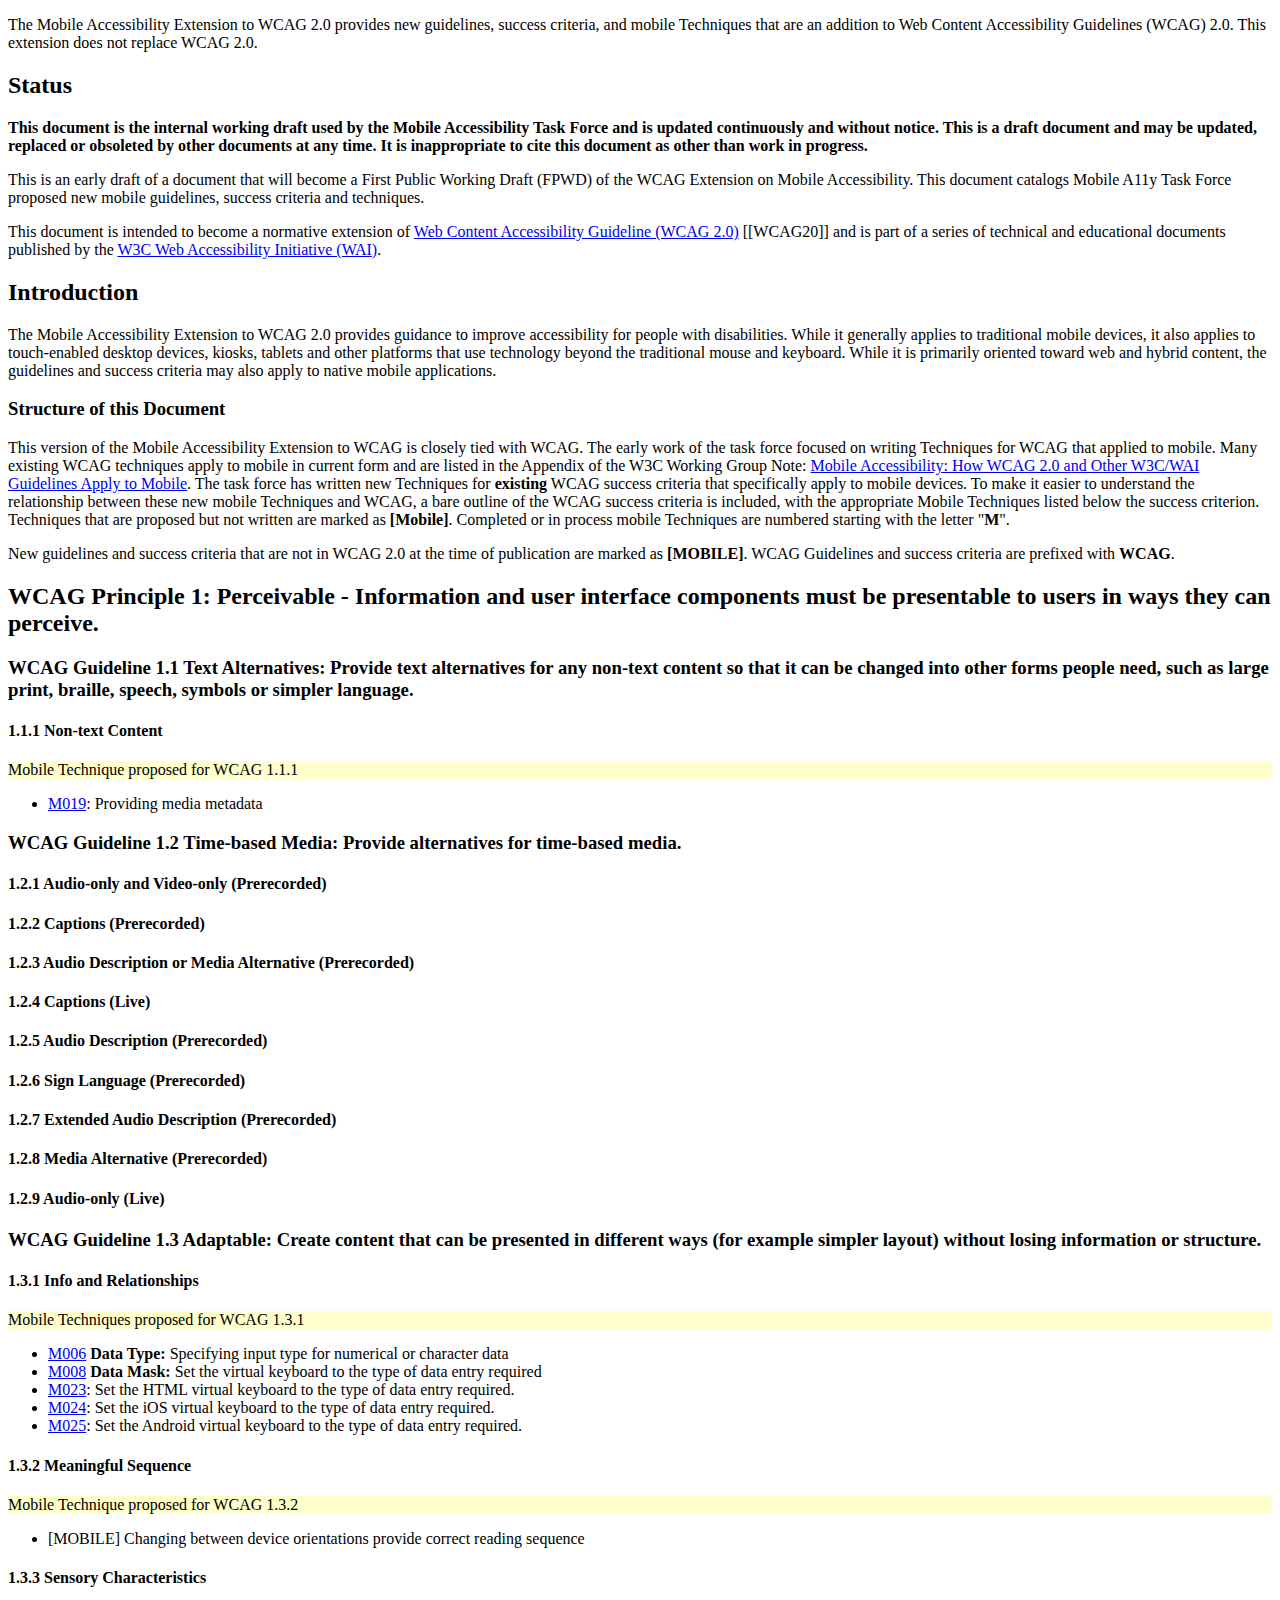
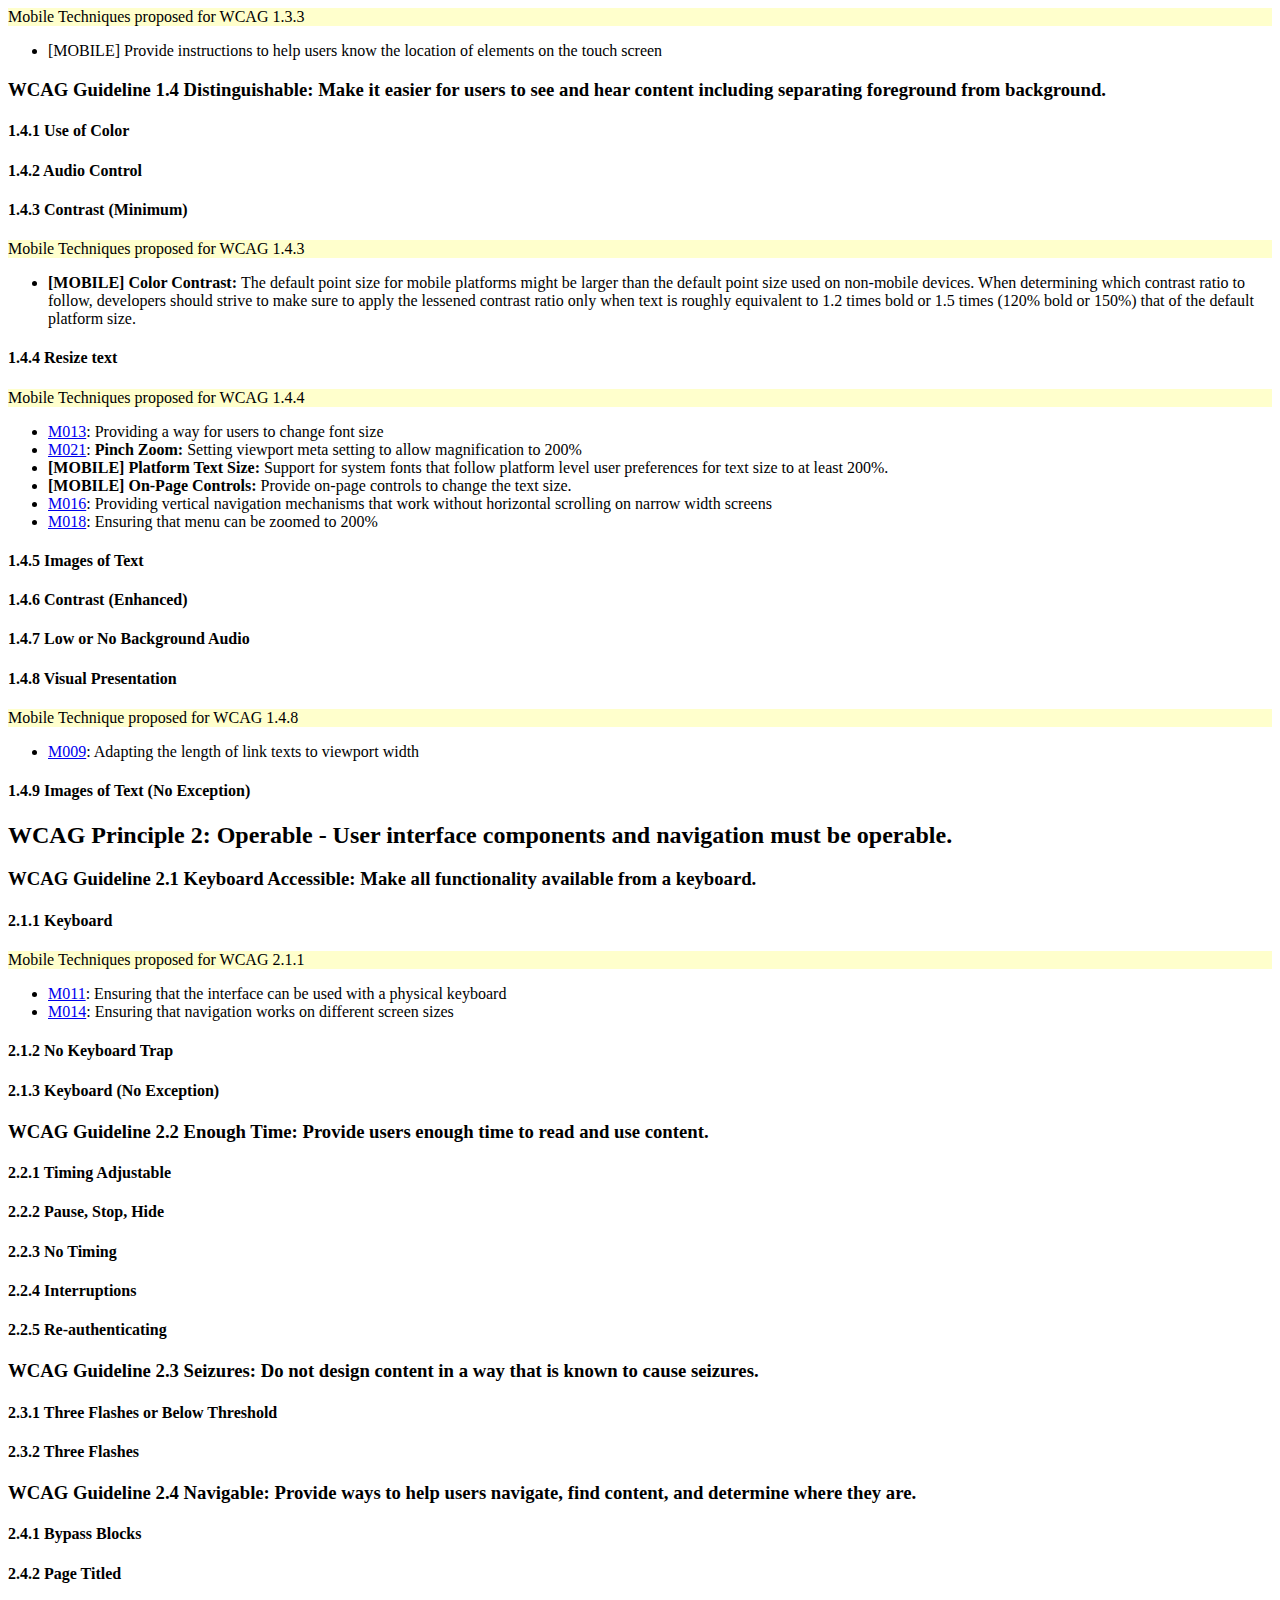
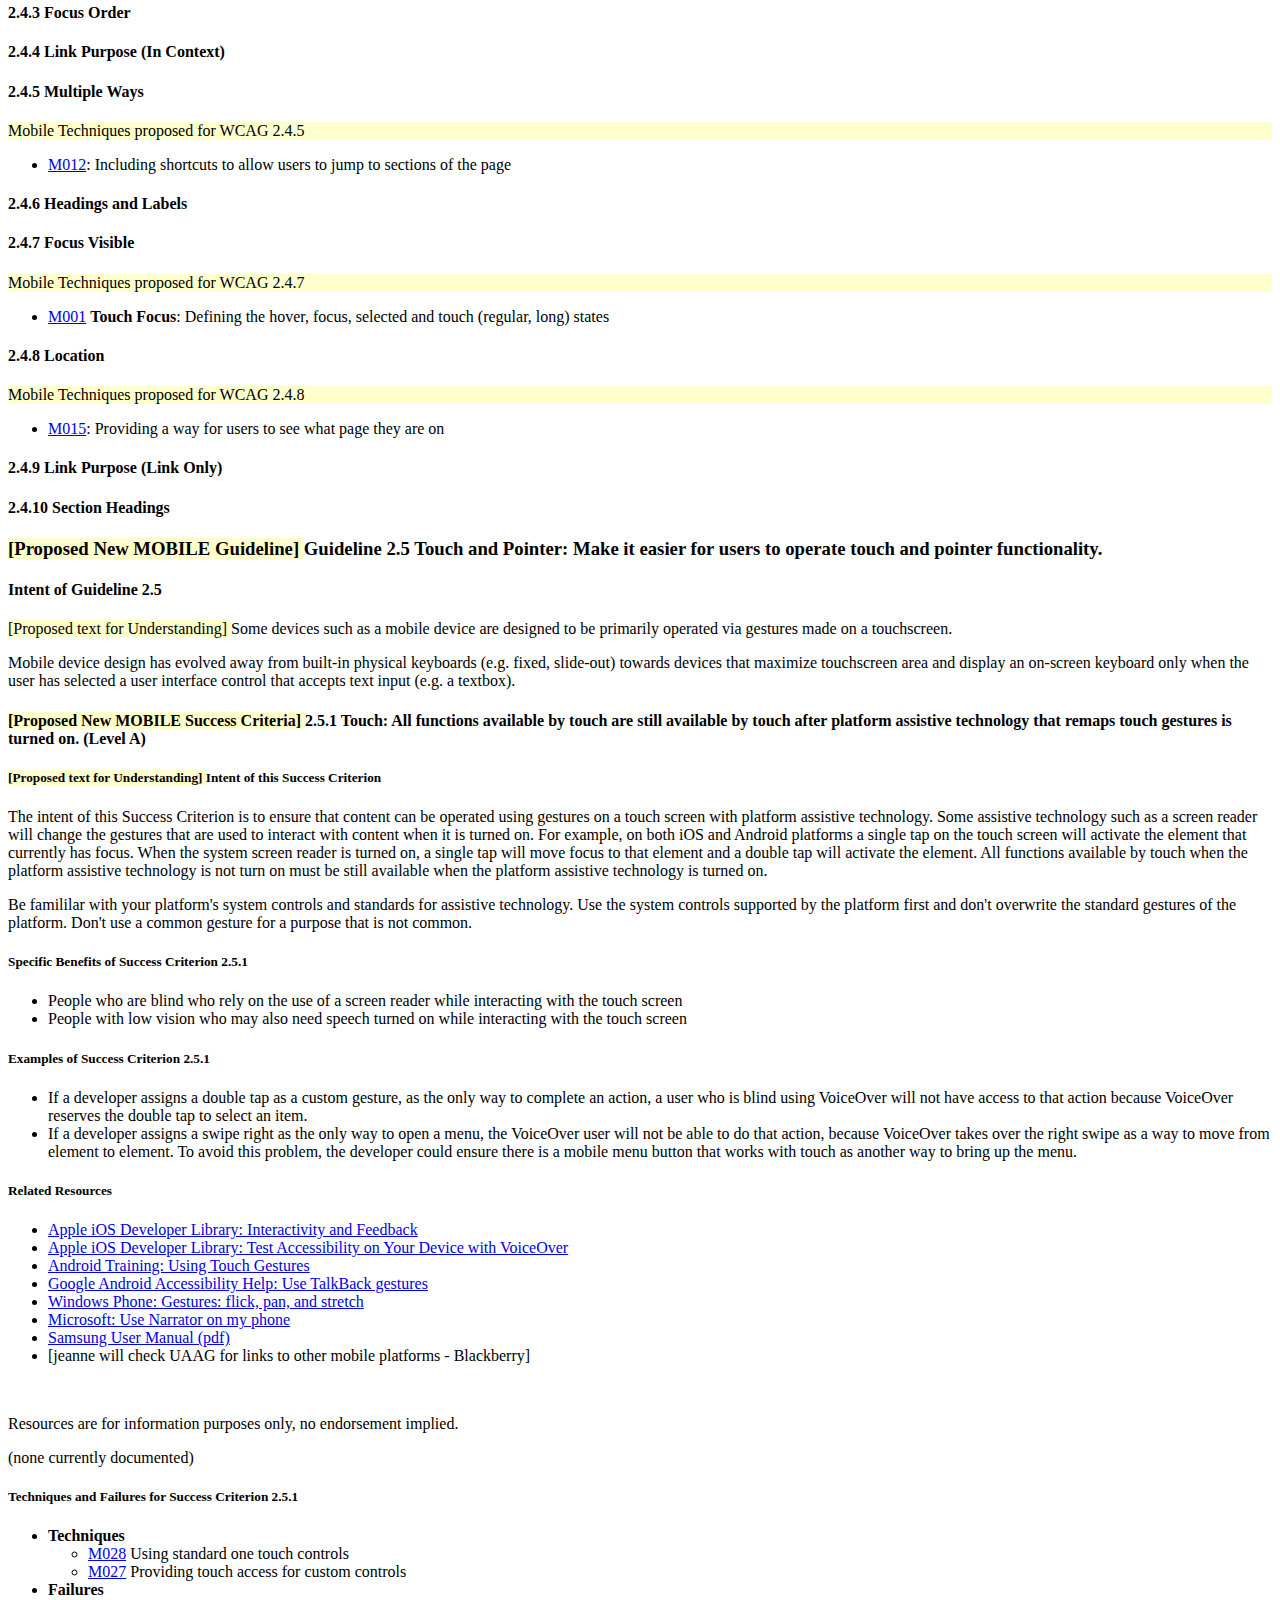
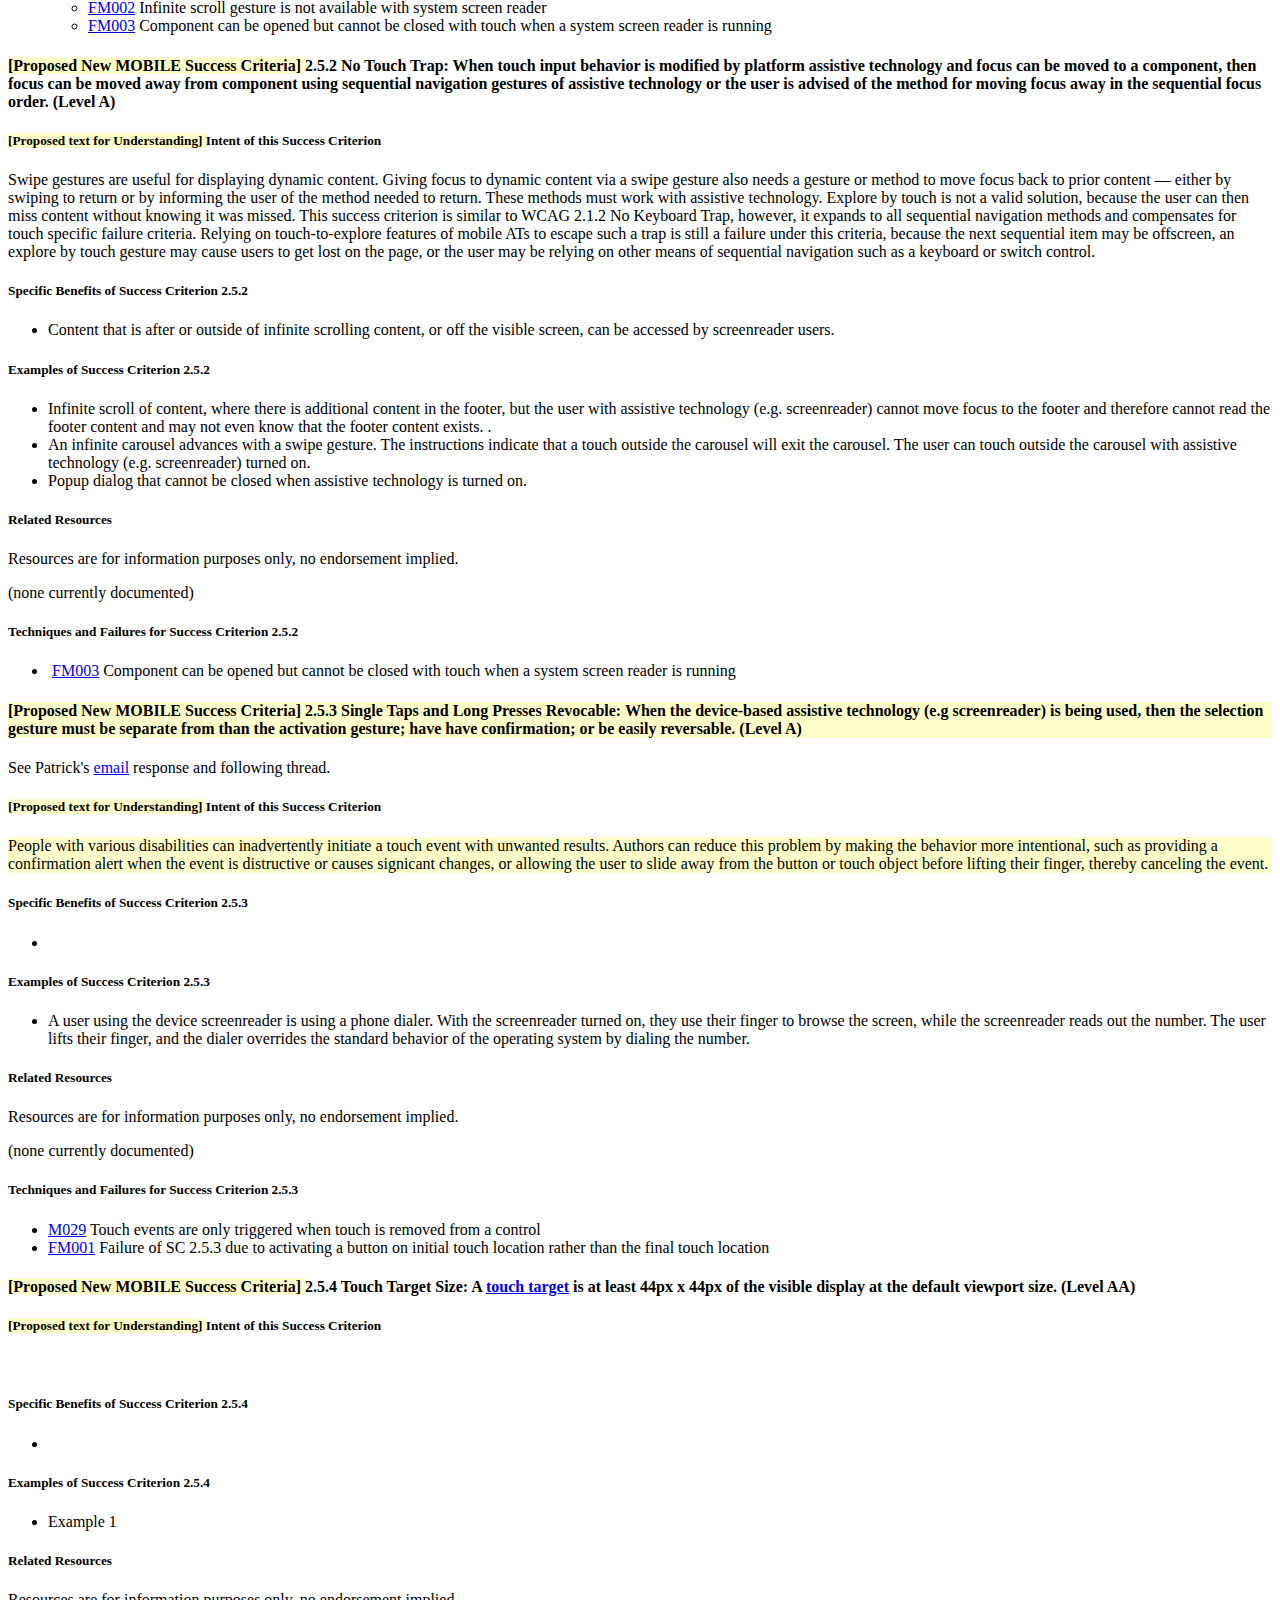
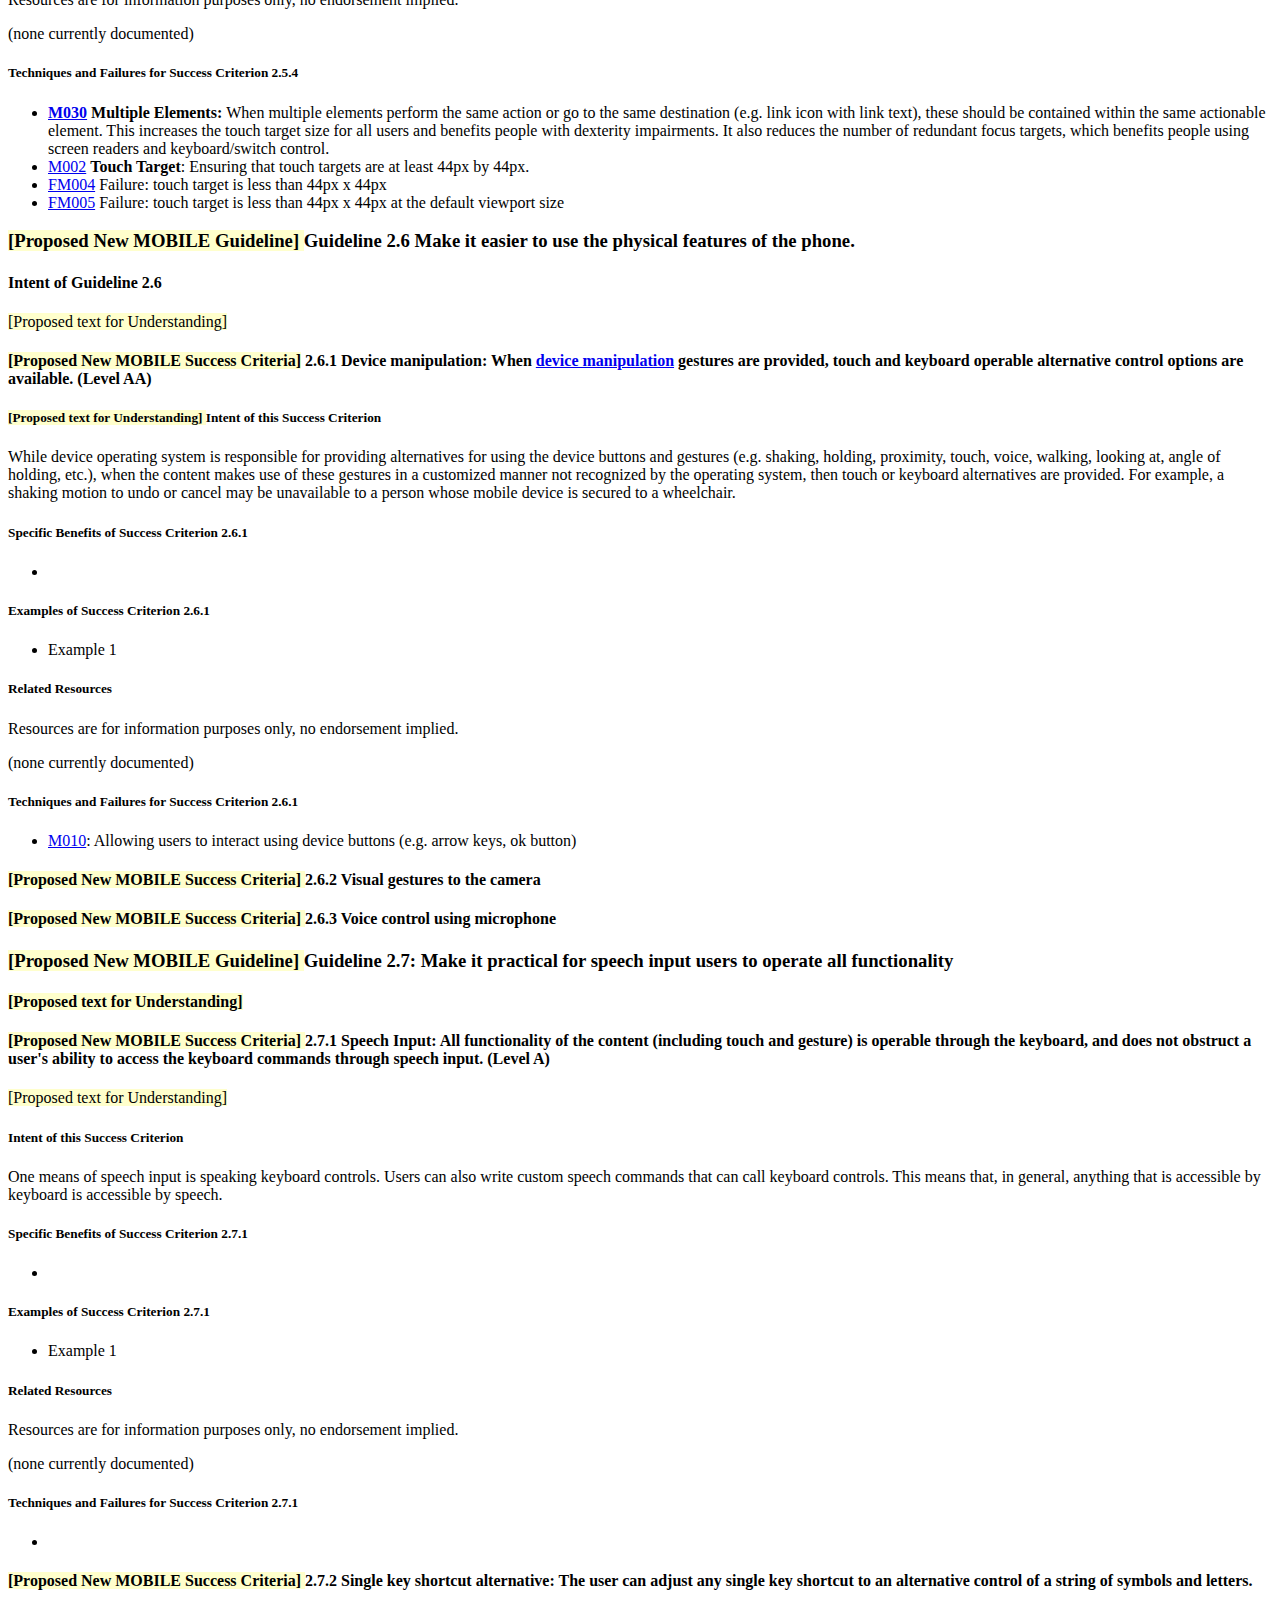
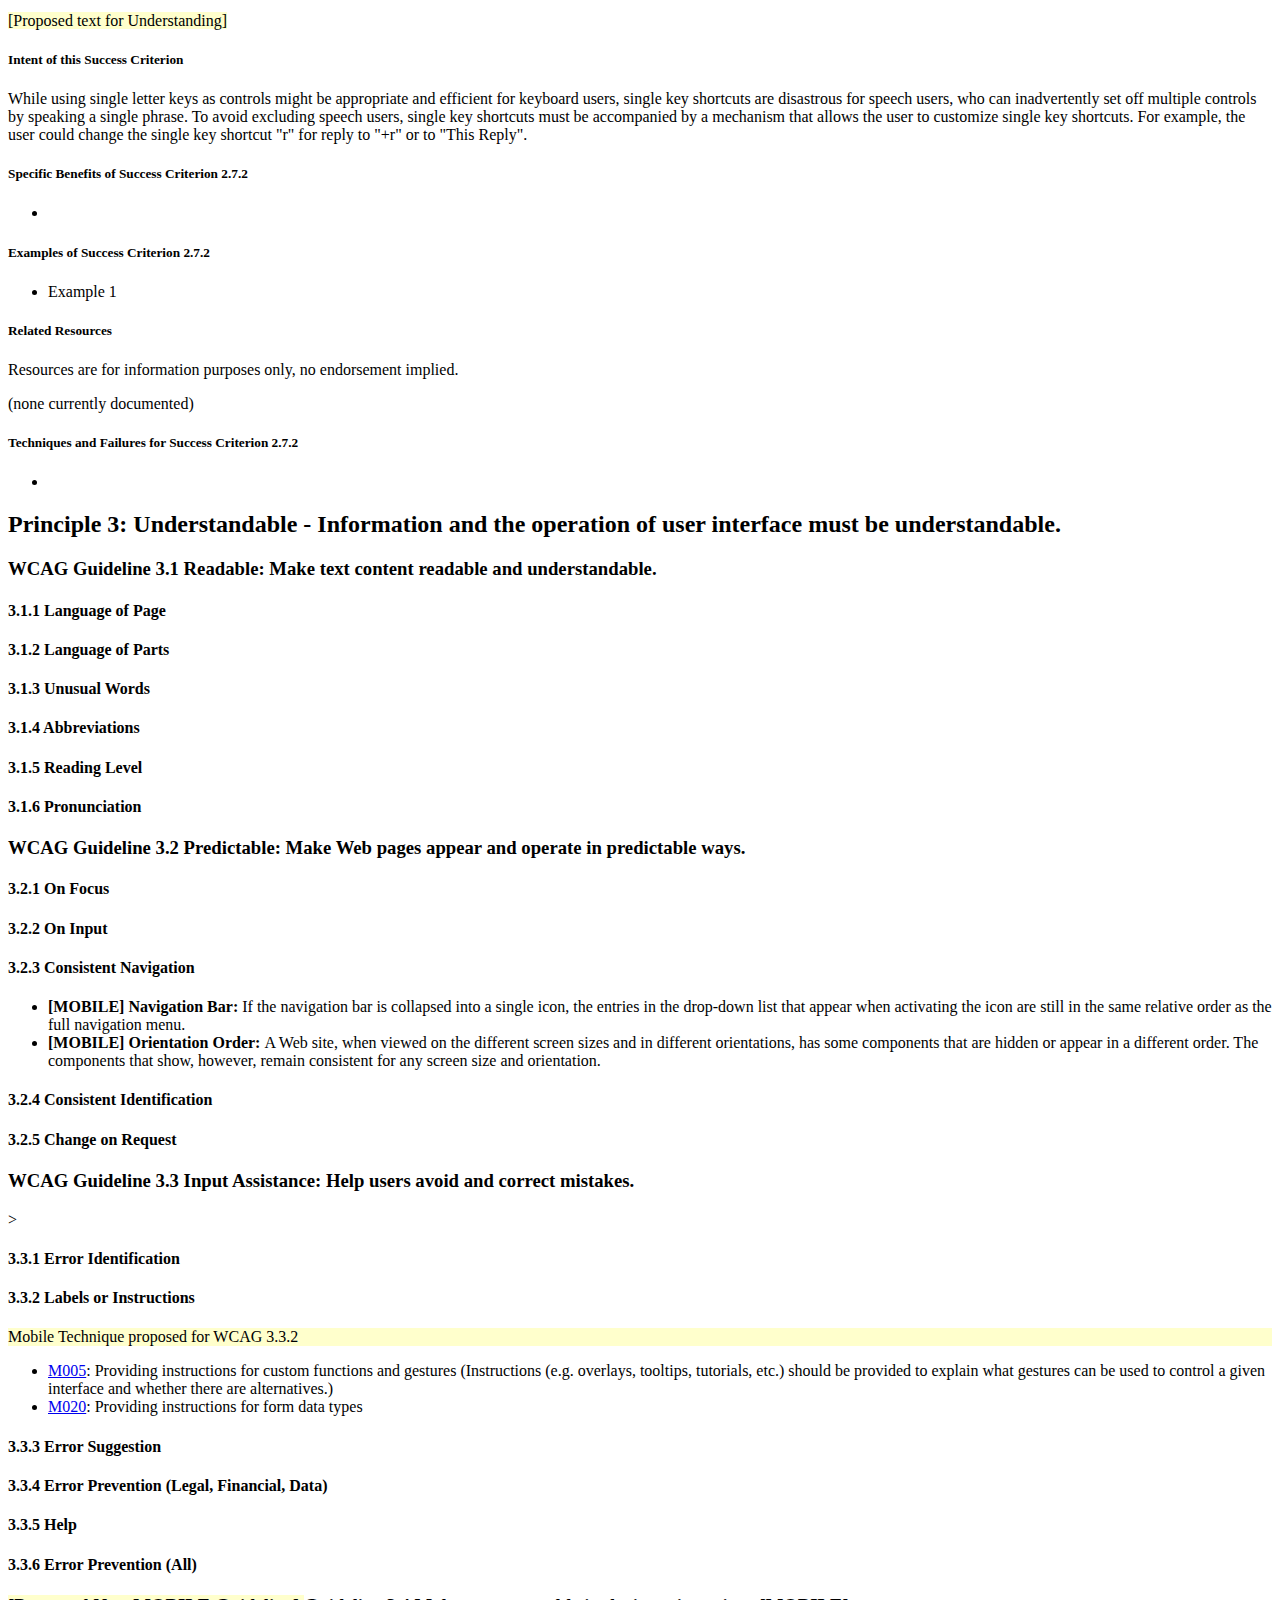
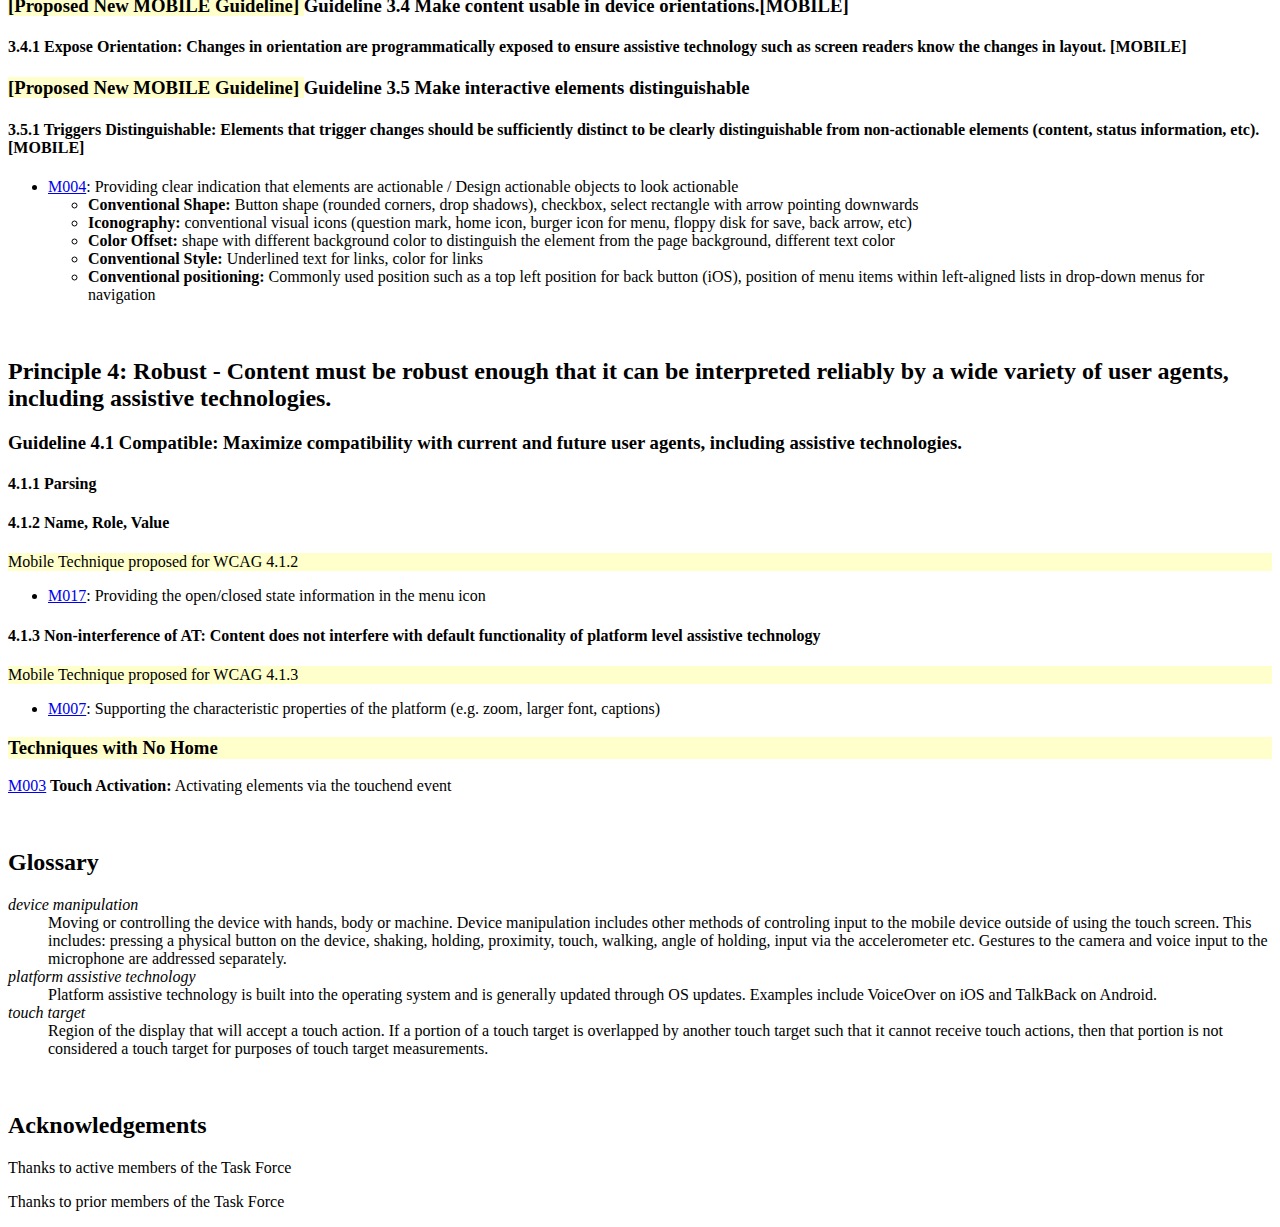
==== commit 46b99a11: "Updates to Introduction from meeting of 10 March 2016 and survey comments" ====
--- a/index.html
+++ b/index.html
@@ -96,9 +96,9 @@
     
     <section class="introductory">
       <h2 id="intro">Introduction</h2>
-      <p>The Mobile Accessibility Extension to WCAG 2.0 provides guidance to improve accessibility for people with disabilities. While it generally applies to traditional mobile devices, it also applies to touch-enabled desktop devices, kiosks, tablets and other platforms that use technology beyond the traditional mouse and keyboard. While it is primarily oriented toward web content, the guidelines and success criteria also apply to mobile applications. </p>
+      <p>The Mobile Accessibility Extension to WCAG 2.0 provides guidance to improve accessibility for people with disabilities. While it generally applies to traditional mobile devices, it also applies to touch-enabled desktop devices, kiosks, tablets and other platforms that use technology beyond the traditional mouse and keyboard. While it is primarily oriented toward web and hybrid content, the guidelines and success criteria may also apply to native mobile applications. </p>
       <h3>Structure of this Document</h3>
-      <p>This version of the Mobile Accessibility Extension to WCAG is closely tied with WCAG. The early work of the group focused on writing Techniques for WCAG that applied to mobile. To make it easier to understand the relationship between these mobile Techniques and WCAG, a bare outline of the WCAG success criteria are included, with the appropriate Mobile Techniques listed below the success criterion. Many WCAG success criteria do not have mobile Techniques. Techniques that are proposed but not written are marked as<strong> [Mobile]</strong>. Completed or in process mobile Techniques are numbered starting with the letter &quot;<strong>M</strong>&quot;. </p>
+      <p>This version of the Mobile Accessibility Extension to WCAG is closely tied with WCAG. The early work of the task force focused on writing Techniques for WCAG that applied to mobile. Many existing WCAG techniques apply to mobile in current form and are listed in the Appendix of the W3C Working Group Note: <a href="https://www.w3.org/TR/mobile-accessibility-mapping/#wcag-techniques-that-apply-to-mobile">Mobile Accessibility: How WCAG 2.0 and Other W3C/WAI Guidelines Apply to Mobile</a>. The task force has written new Techniques for <strong>existing</strong> WCAG success criteria that specifically apply to mobile devices.  To make it easier to understand the relationship between these new mobile Techniques and WCAG, a bare outline of the WCAG success criteria is included, with the appropriate Mobile Techniques listed below the success criterion. Techniques that are proposed but not written are marked as<strong> [Mobile]</strong>. Completed or in process mobile Techniques are numbered starting with the letter &quot;<strong>M</strong>&quot;. </p>
       <p>New guidelines and success criteria that are not in WCAG 2.0 at the time of publication are marked as <strong>[MOBILE]</strong>. WCAG Guidelines and success criteria are prefixed with <strong>WCAG</strong>. </p>
     </section>
     
@@ -183,7 +183,7 @@
       </ul>
       <h4>1.4.9 Images of Text (No Exception)    </h4>
     </section>
-    </section>
+  </section>
 <section class="principle">
   <h2 class="principle" id="operable">WCAG Principle 2: Operable - User interface components and navigation must be operable.</h2>
     <section class="guideline">
@@ -338,11 +338,10 @@
   </section>
   </section>
 <section class="sc">
-    <h4 id="swipe-trap"><span class="proposed">[Proposed New MOBILE Success Criteria] </span> 2.5.2  No Swipe Trap: When touch input   behavior is modified by platform assistive technology so that touch   focus can be moved to a
-component of the page using swipe gestures, then   focus can be moved away from that component using swipe gestures or the   user is advised of the method for moving focus away. (Level A) </h4>
+    <h4 id="swipe-trap"><span class="proposed">[Proposed New MOBILE Success Criteria] </span> 2.5.2  No Touch Trap: When touch input behavior is modified by platform assistive technology and focus can be moved to a component, then focus can be moved away from component using sequential navigation gestures of assistive technology or the user is advised of the method for moving focus away in the sequential focus order. (Level A) </h4>
 <section class="understanding">
 <h5 class="intent"><span class="proposed">[Proposed text for Understanding] </span> Intent of this Success Criterion</h5>
-<p>Swipe gestures are useful for displaying dynamic content. Giving focus to dynamic content via a swipe gesture also needs a gesture or method to move focus back to  prior content &mdash; either by swiping to return or by informing the user of the method needed to return. These methods must work with assistive technology. This success criterion is similar to WCAG 2.1.2 No keyboard trap. </p>
+<p>Swipe gestures are useful for displaying dynamic content. Giving focus to dynamic content via a swipe gesture also needs a gesture or method to move focus back to  prior content &mdash; either by swiping to return or by informing the user of the method needed to return. These methods must work with assistive technology. Explore by touch is not a valid solution, because the user can then miss content without knowing it was missed. This success criterion is similar to WCAG 2.1.2 No Keyboard Trap, however, it expands to all sequential navigation methods and compensates for touch specific failure criteria.  Relying on touch-to-explore features of mobile ATs to escape such a trap is still a failure under this criteria, because the next sequential item may be offscreen, an explore by touch gesture may cause users to get lost on the page, or the user may be relying on other means of sequential navigation such as a keyboard or switch control.</p>
 <h5 class="benefit">Specific Benefits of Success Criterion 2.5.2</h5>
 <ul>
 <li>Content that is after or outside of infinite scrolling content, or off the visible screen, can be accessed by screenreader users.</li>
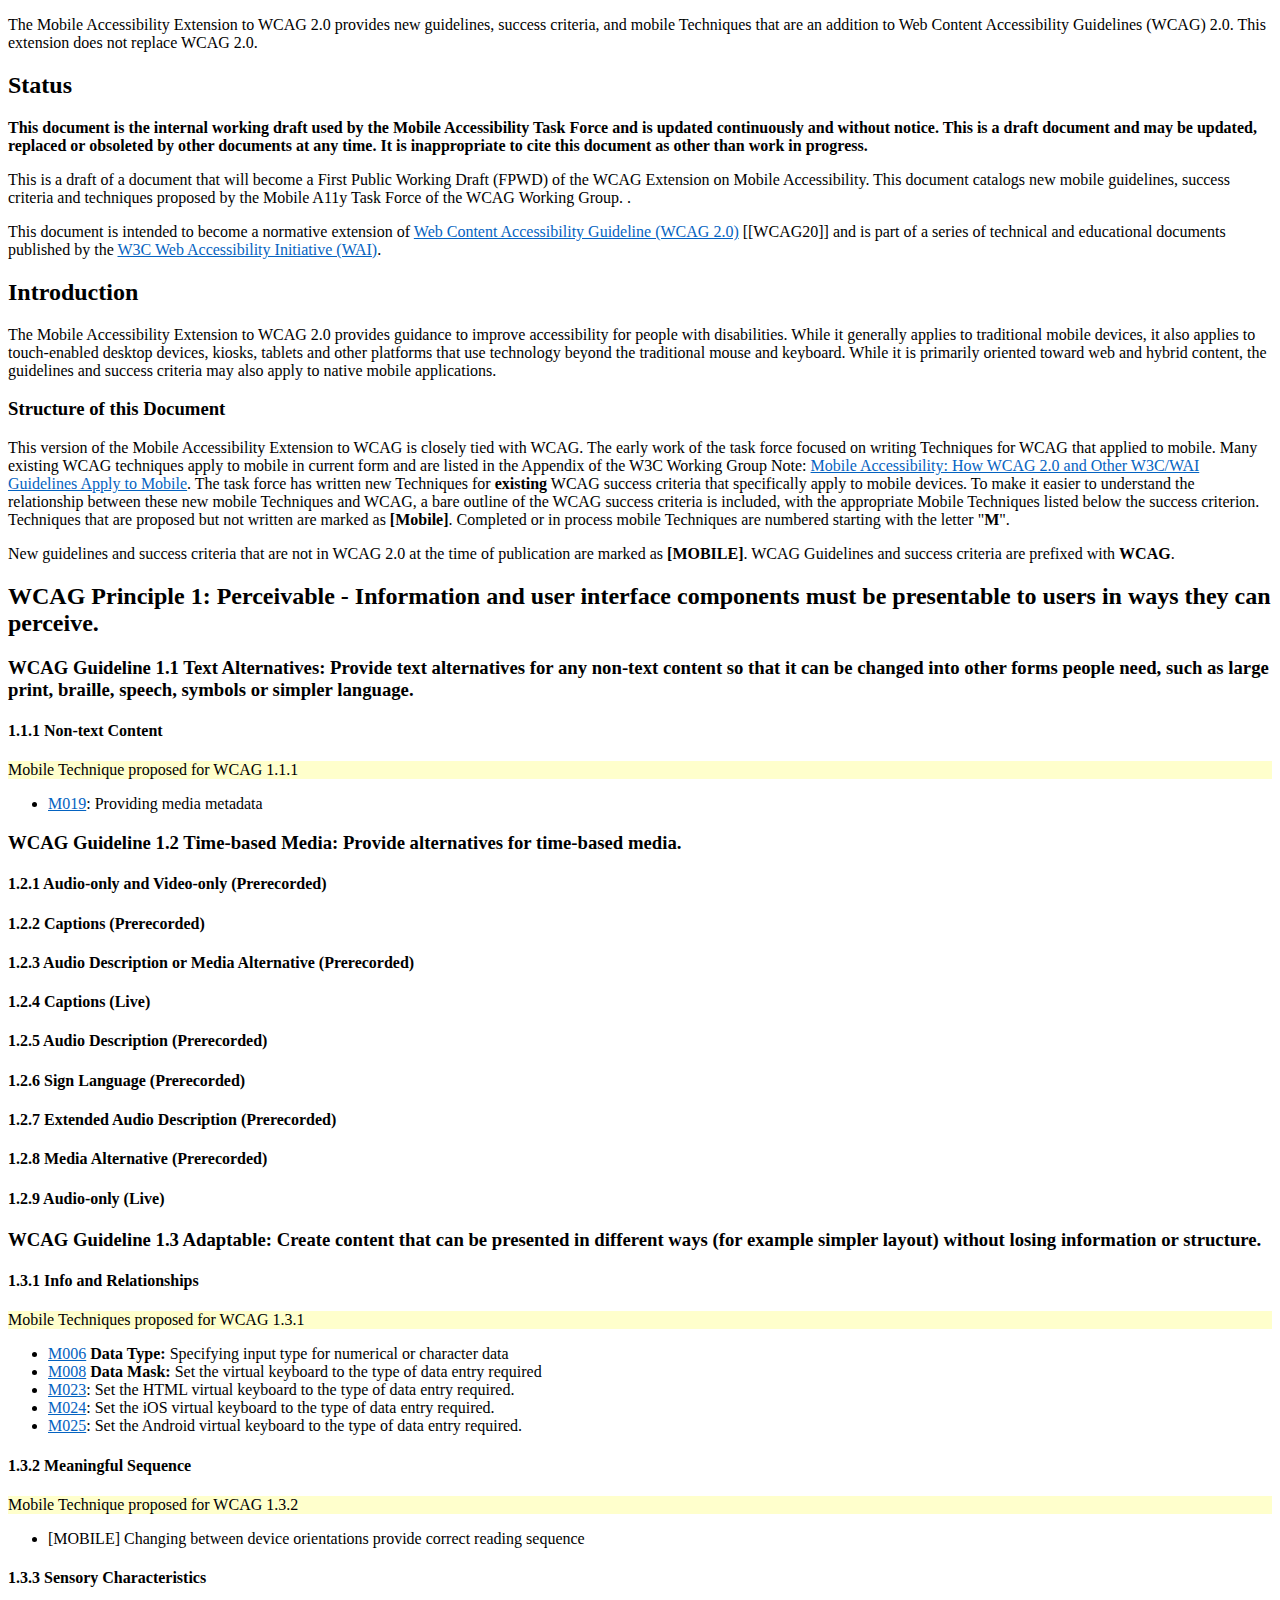
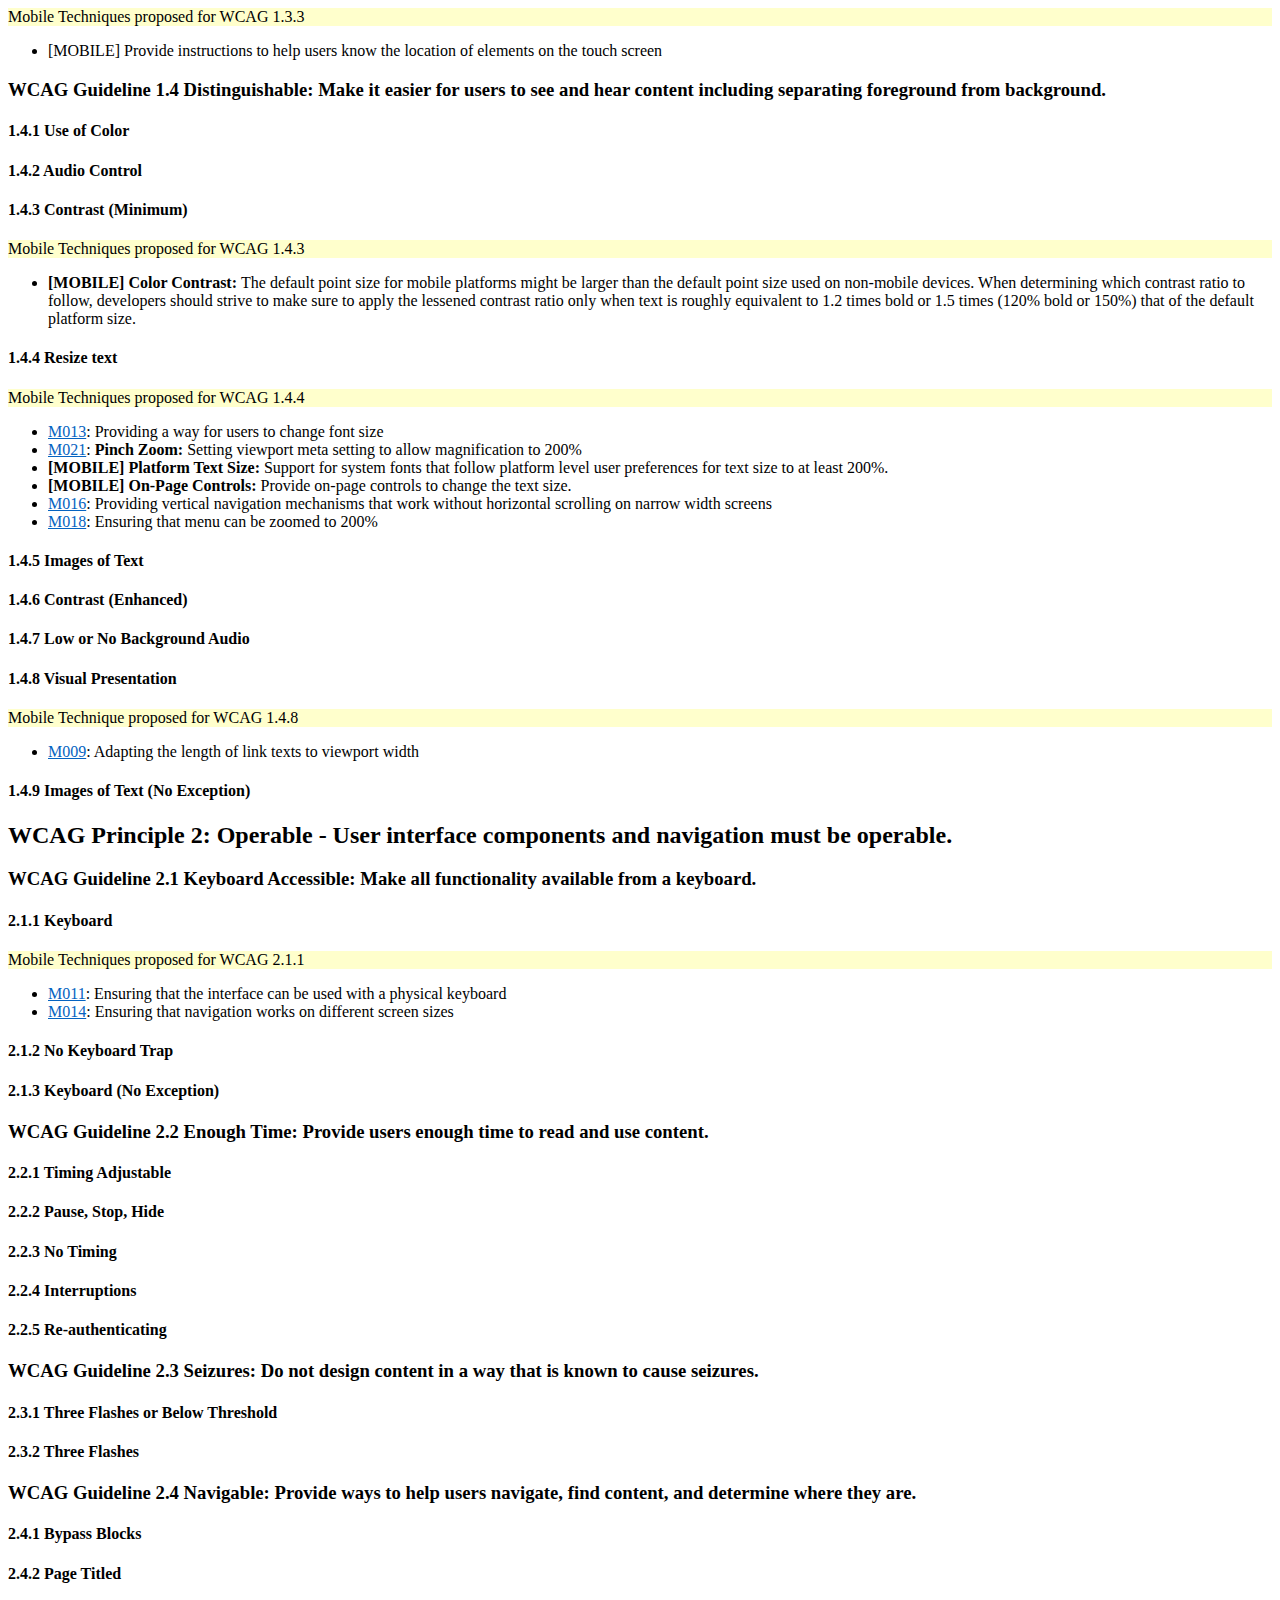
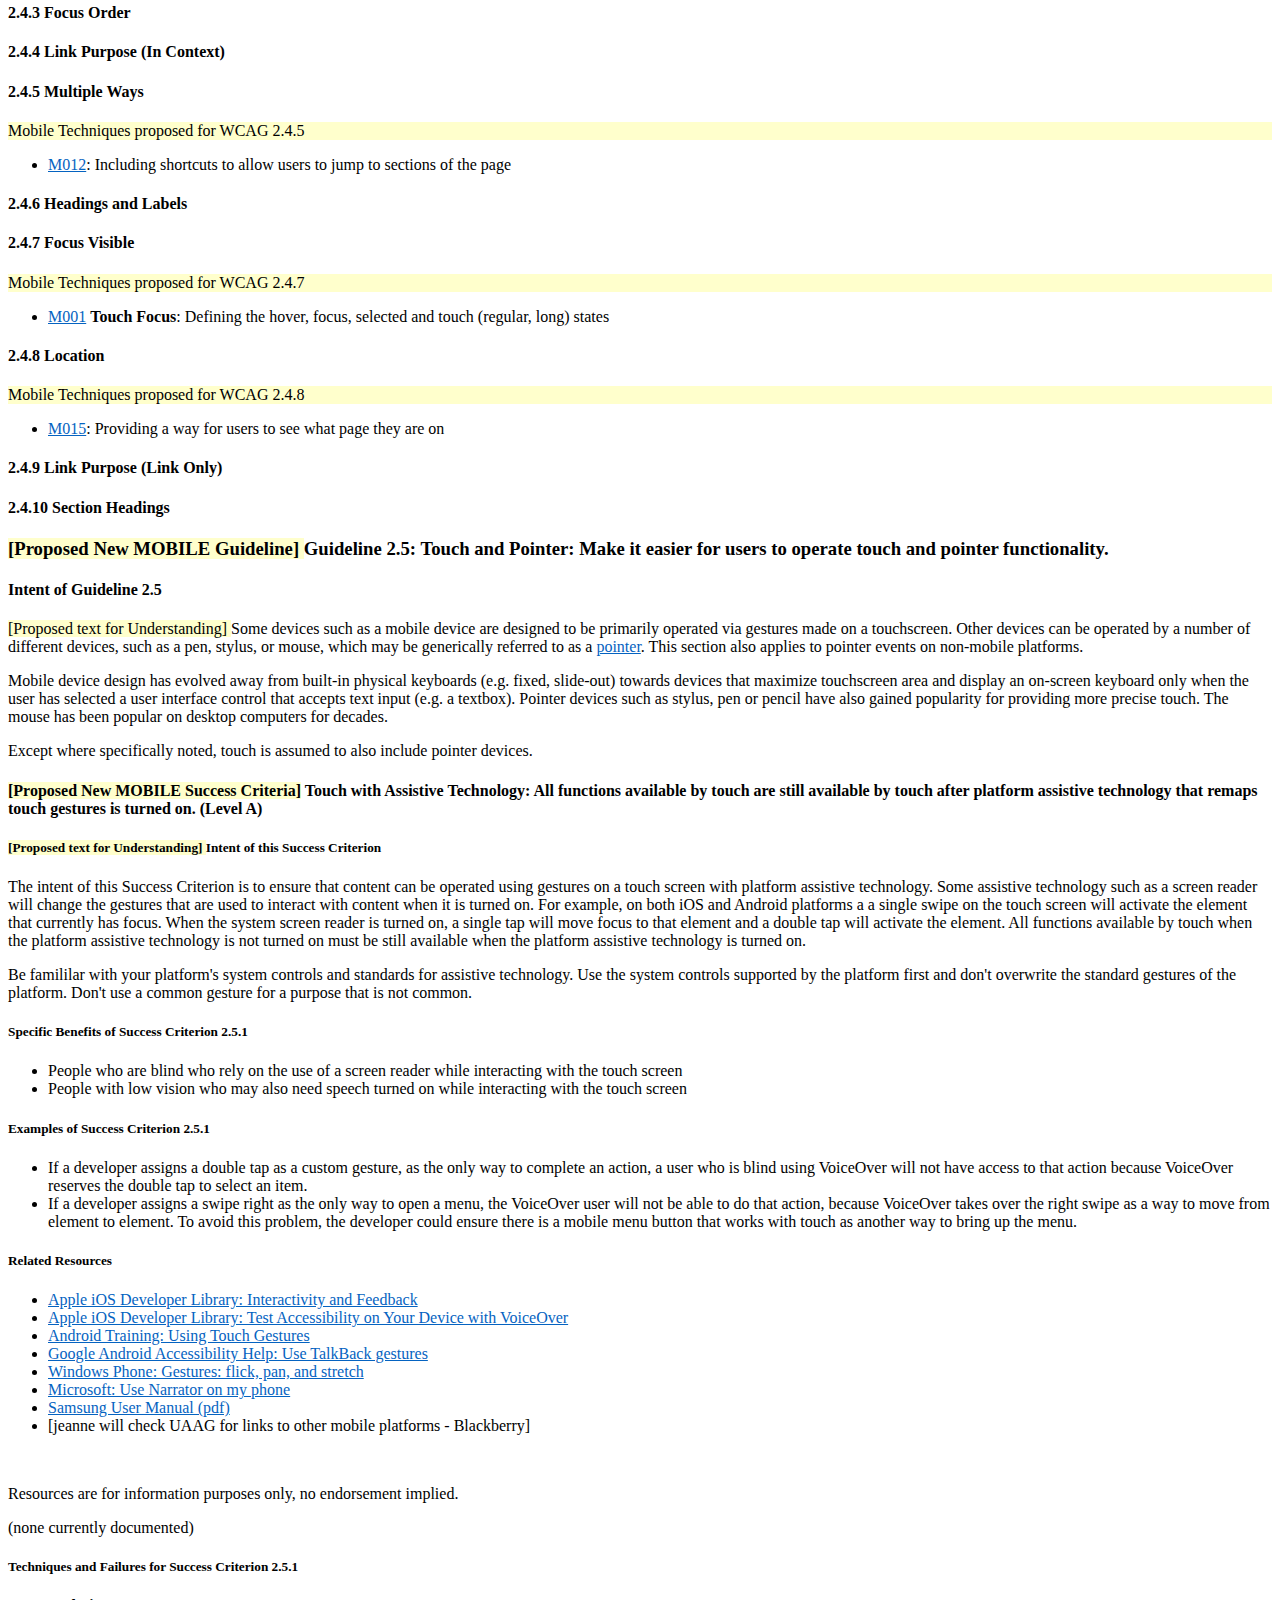
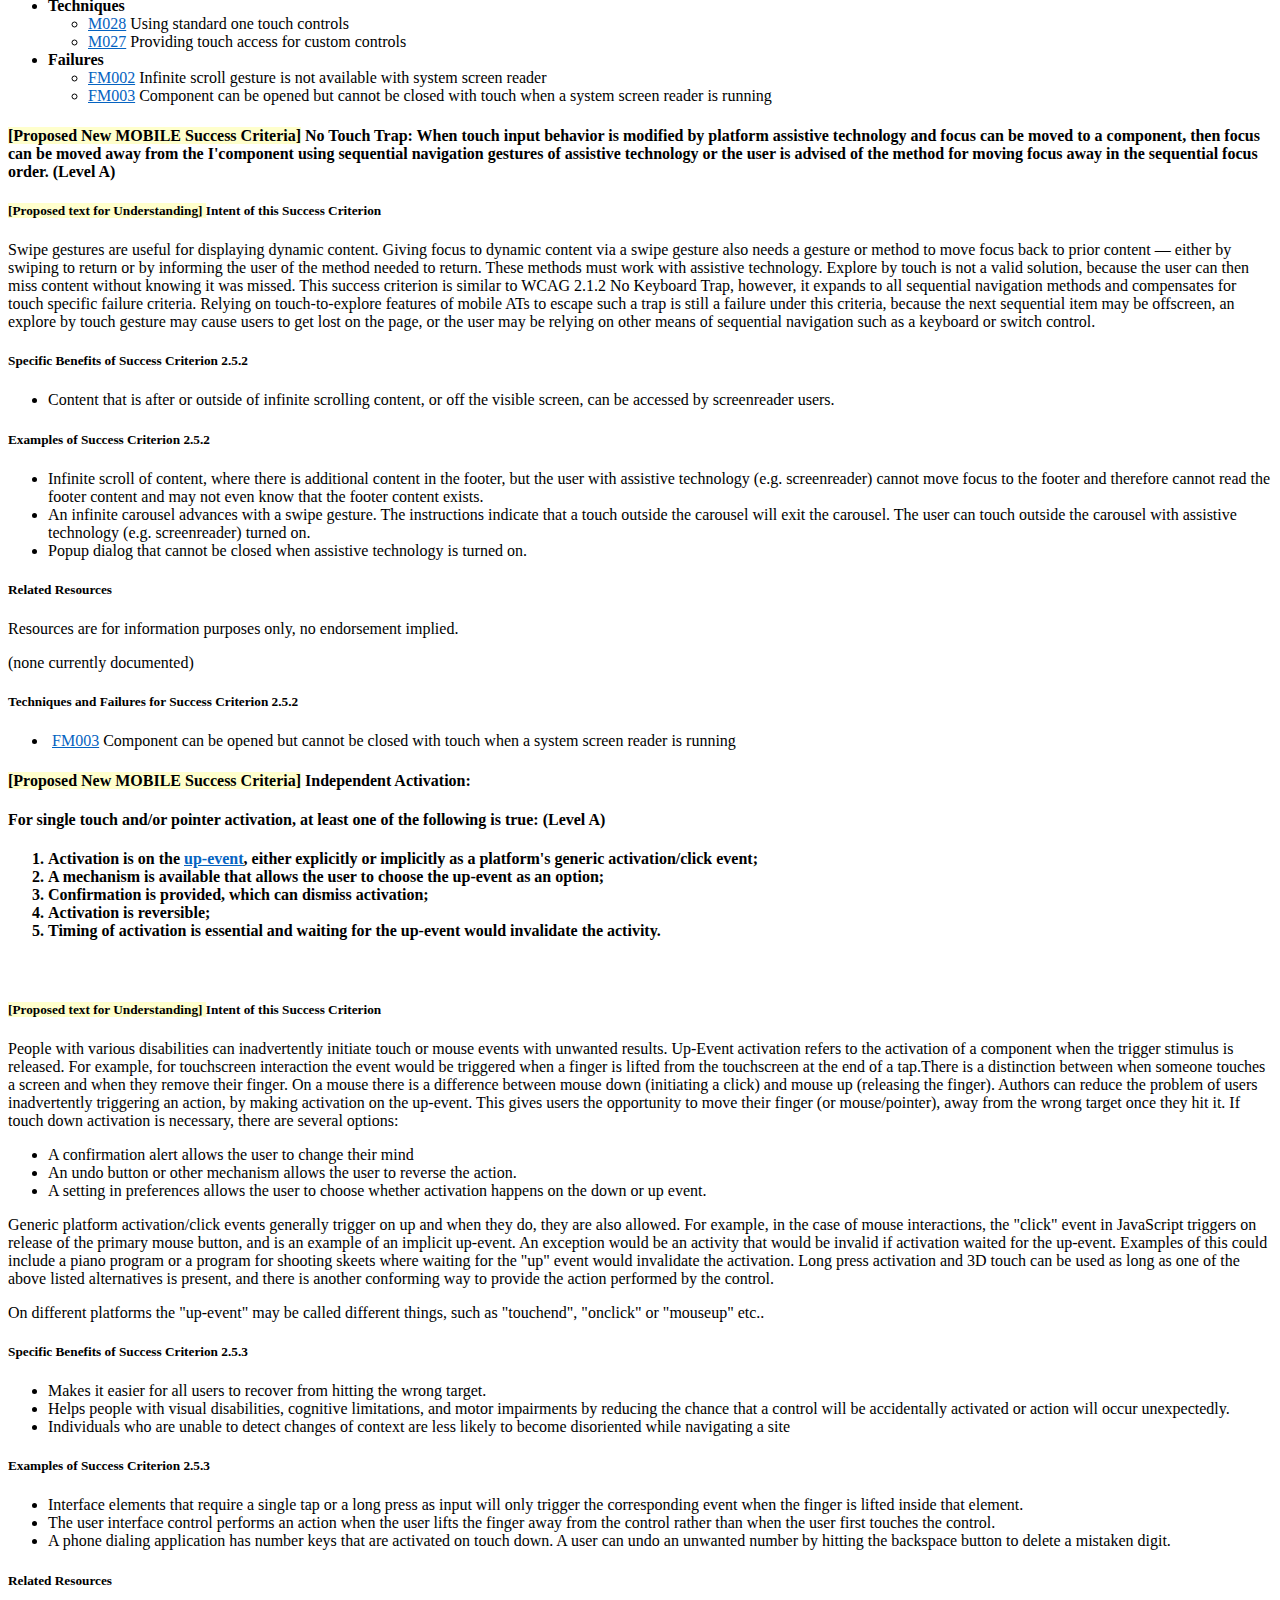
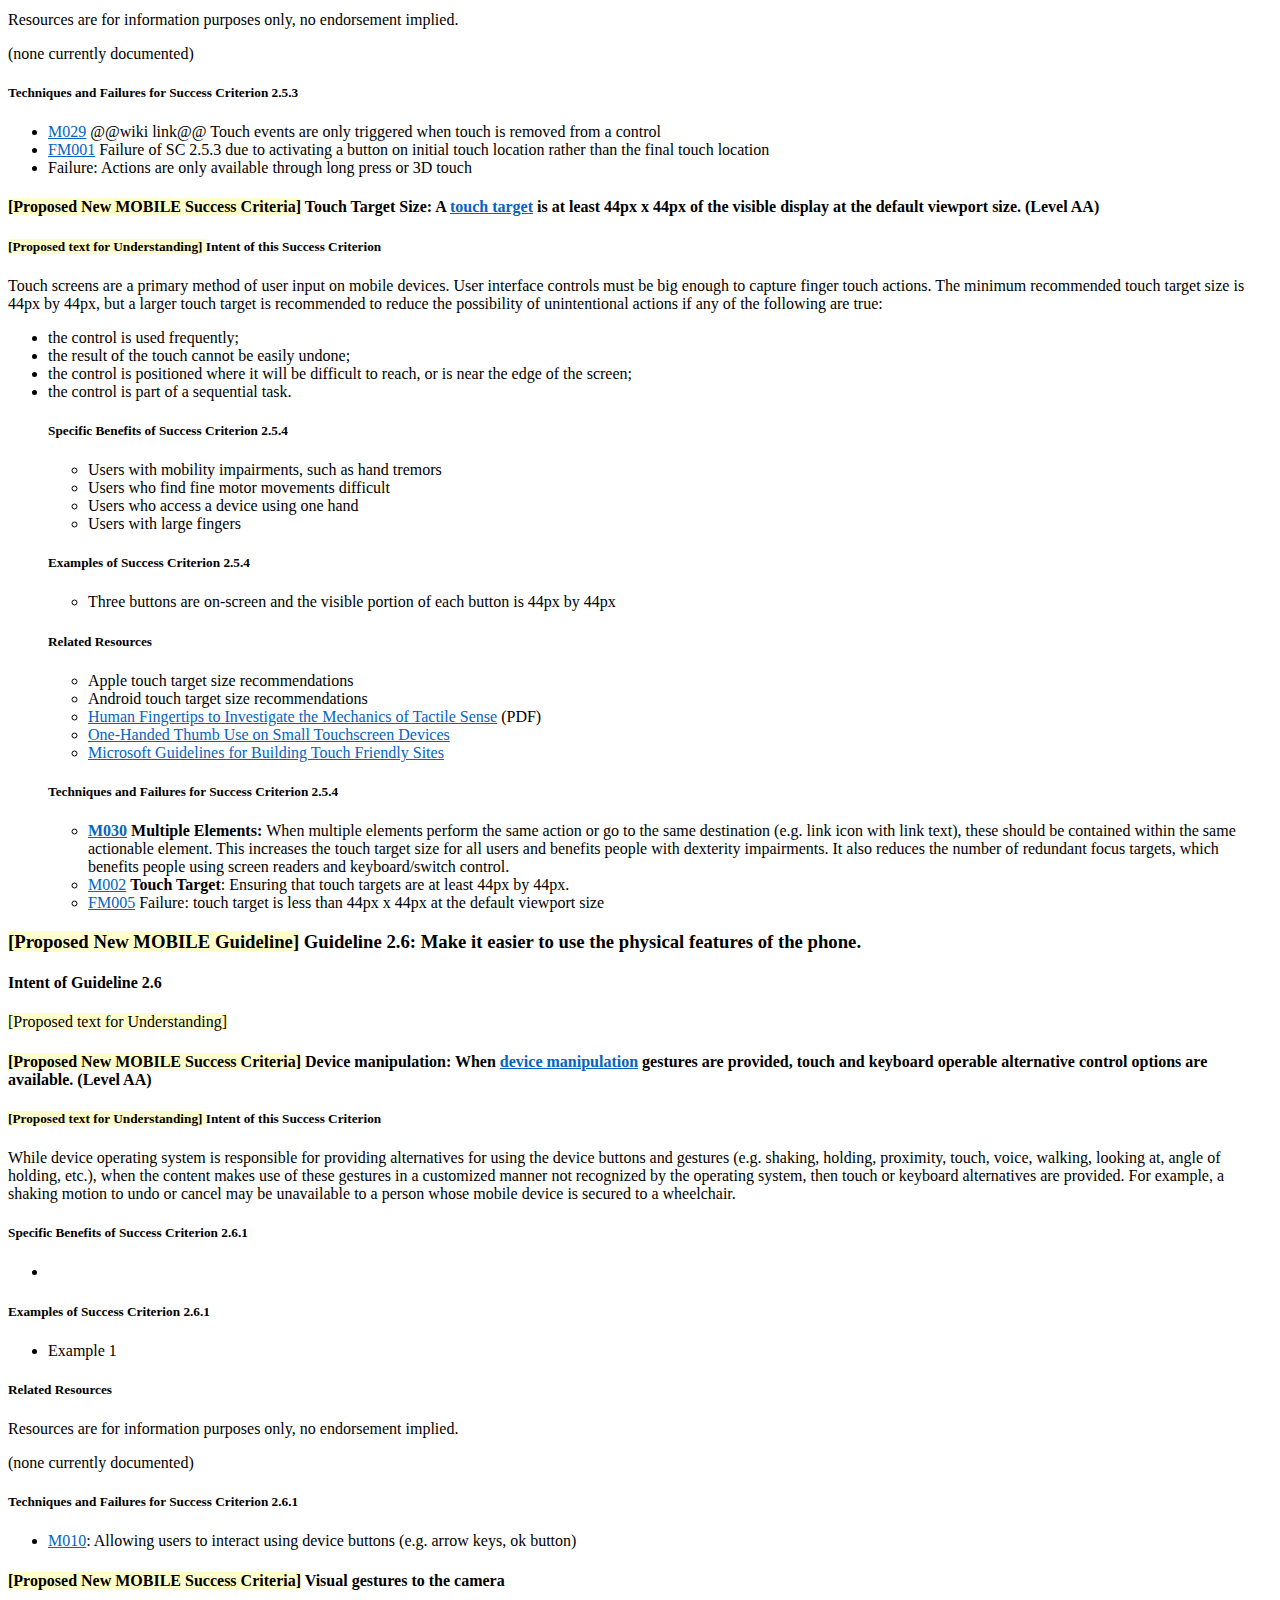
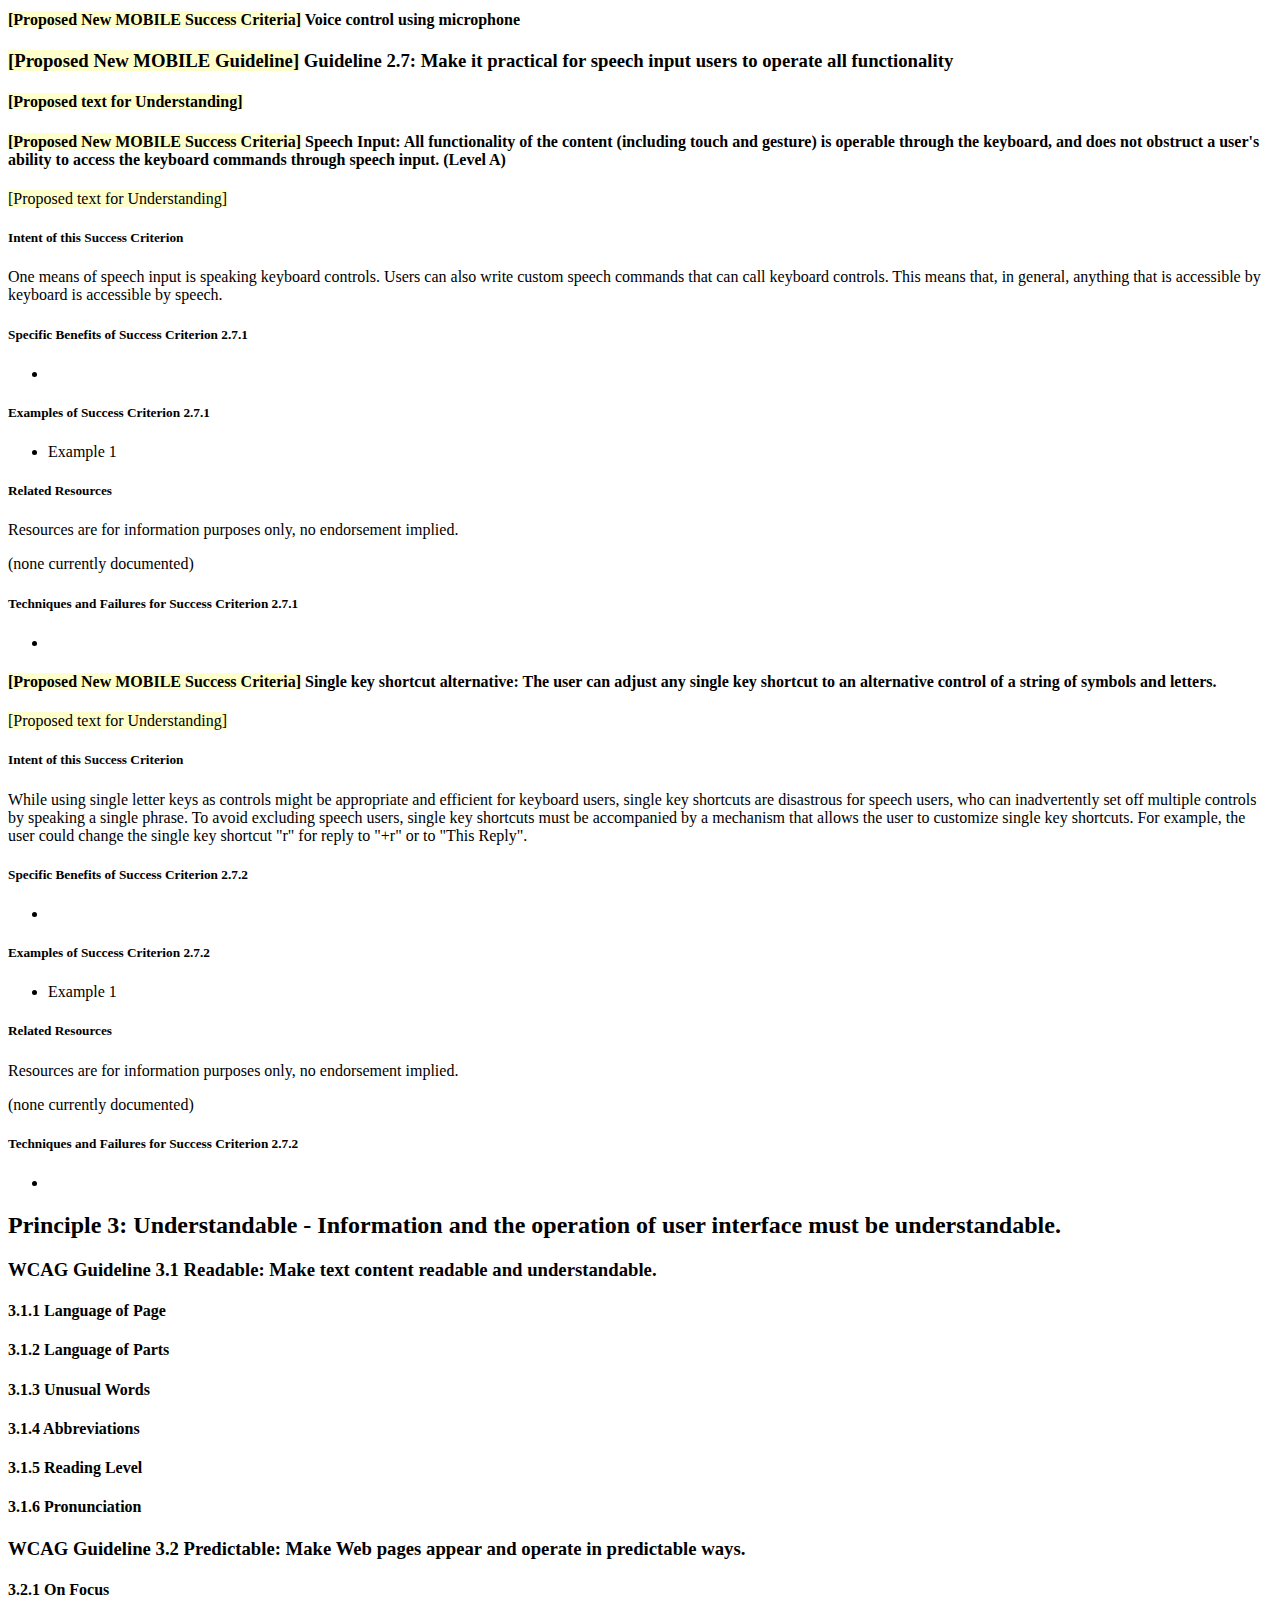
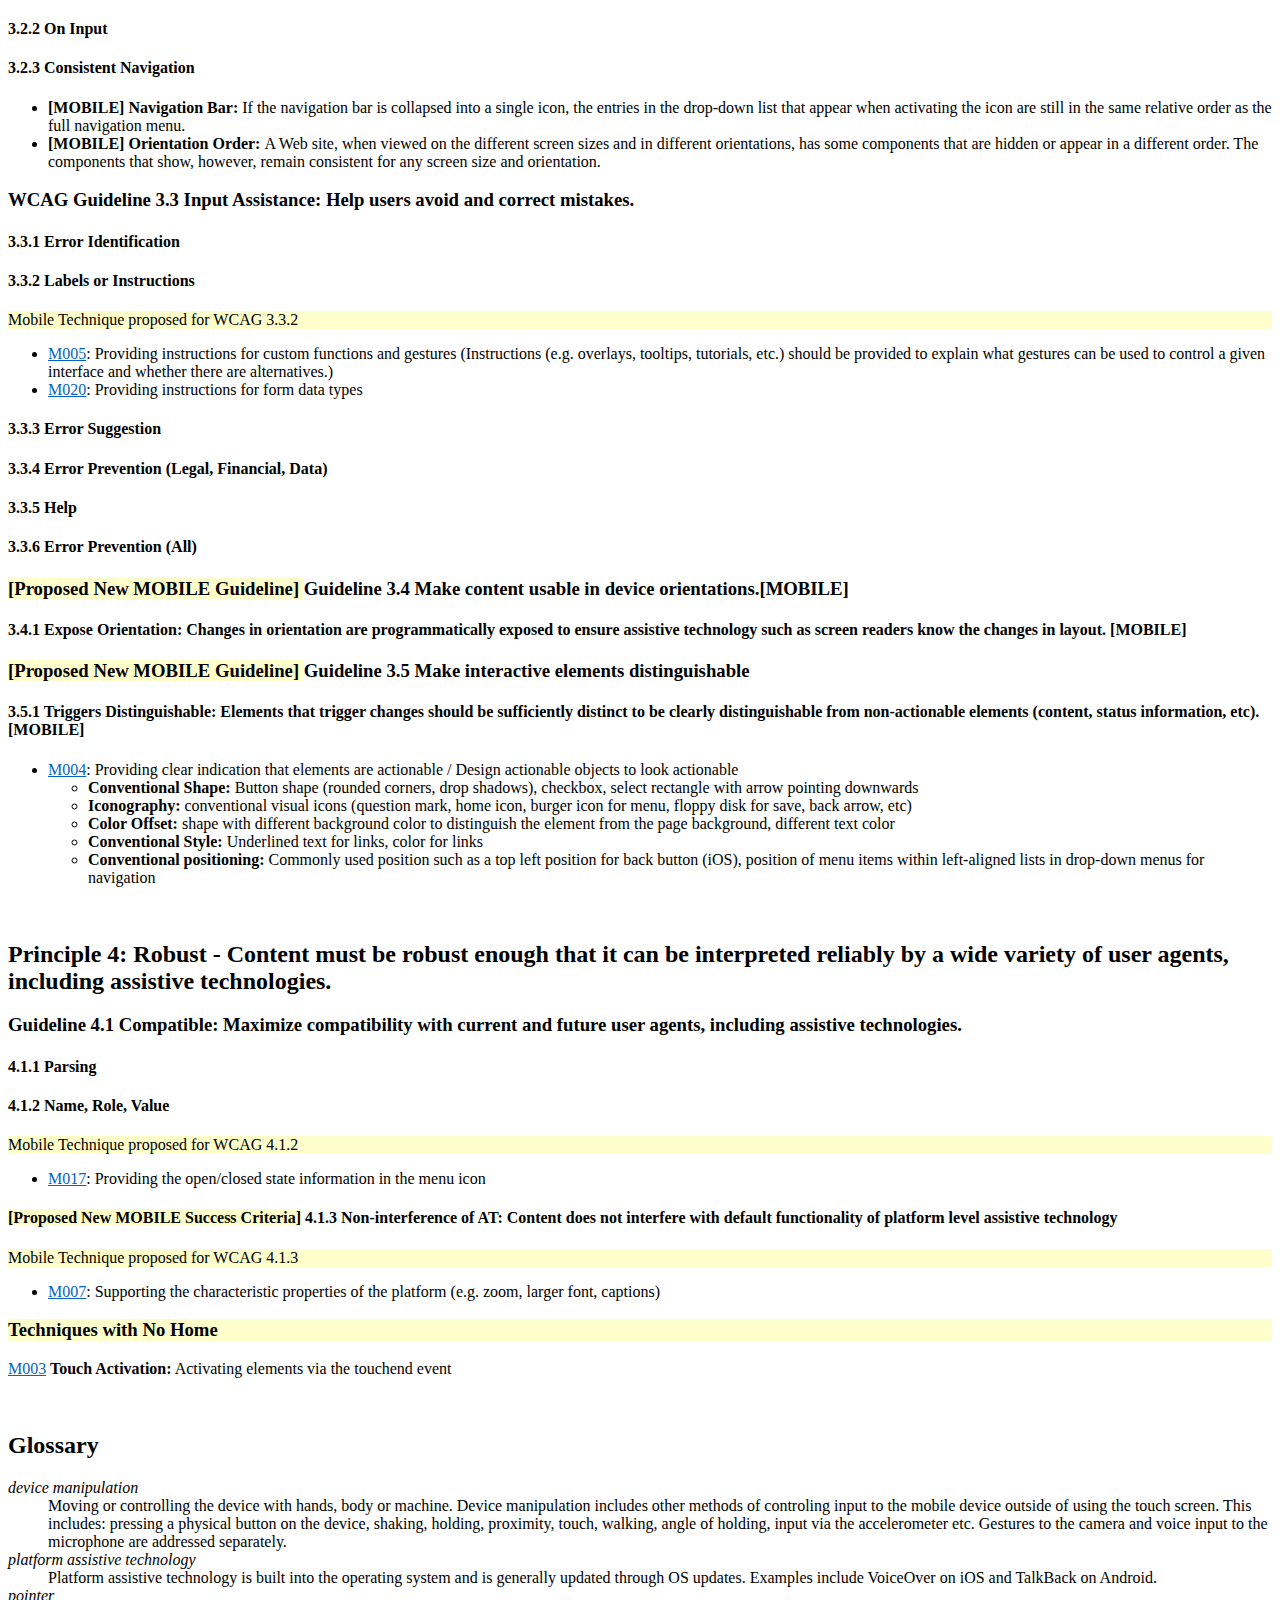
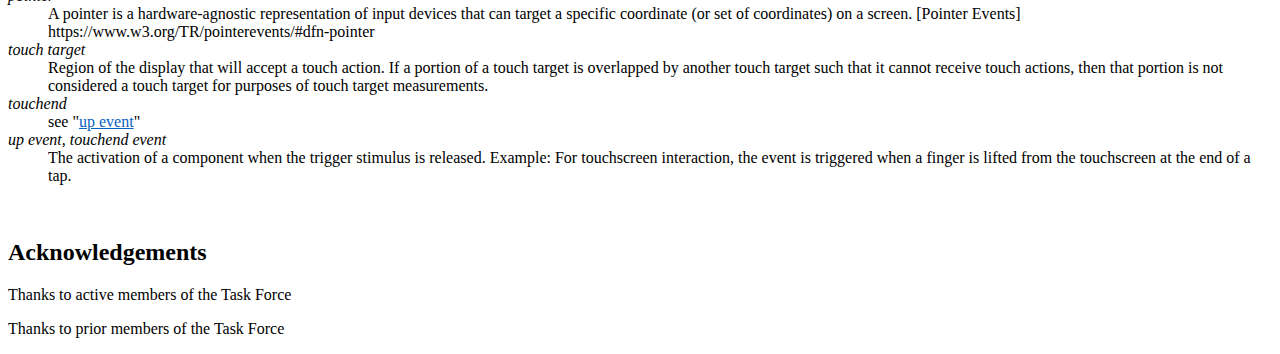
==== commit e5890479: "Minor: added ID to 2.5.4" ====
--- a/index.html
+++ b/index.html
@@ -79,7 +79,7 @@
 	.proposed {background-color:#FFFFCC}
 	</style>
   </head>
-  <body>
+  <body link="#0563c1" dir="ltr" lang="en-US">
     <section id='abstract'>
       <p>
         The Mobile Accessibility Extension to WCAG 2.0 provides new guidelines, success criteria, and mobile Techniques that are an addition to Web Content Accessibility Guidelines (WCAG) 2.0. This extension does not replace WCAG 2.0. </p>
@@ -89,7 +89,7 @@
     <h2>Status</h2>
       <p><strong>This document is the internal working draft used by the Mobile Accessibility Task Force and is updated continuously and without notice. This is a draft document and may be updated, replaced or   obsoleted by other documents at any time. It is inappropriate to cite   this document as other than work in progress.</strong>
       </p>
-      <p>This is an early draft of a document that will become a First Public Working Draft (FPWD) of the WCAG Extension on Mobile Accessibility. This document catalogs Mobile A11y Task Force proposed new mobile guidelines, success criteria and techniques. </p>
+      <p>This is a draft of a document that will become a First Public Working Draft (FPWD) of the WCAG Extension on Mobile Accessibility. This document catalogs new mobile guidelines, success criteria and techniques proposed by the Mobile A11y Task Force of the WCAG Working Group. . </p>
       <p>This document is intended to become a normative extension of <a href="http://www.w3.org/TR/WCAG20/">Web Content Accessibility Guideline (WCAG 2.0)</a> [[WCAG20]] and is part of a series of technical and educational documents published by the <a href="http://www.w3.org/WAI/">W3C Web Accessibility Initiative (WAI)</a>. </p>
 
     </section>
@@ -281,20 +281,21 @@
     </section>
   </section>
   <section class="guideline">
-    <h3 id="touch-and-pointer"> <span class="proposed">[Proposed New MOBILE Guideline] </span>Guideline 2.5 Touch and Pointer: Make it easier for users to operate touch and pointer functionality. </h3>
+    <h3 id="touch-and-pointer"> <span class="proposed">[Proposed New MOBILE Guideline] </span>Guideline 2.5: Touch and Pointer: Make it easier for users to operate touch and pointer functionality. </h3>
     <section class="understanding introductory">
     <h4>Intent of Guideline 2.5</h4>
-    <p><span class="proposed">[Proposed text for Understanding] </span>Some devices such as a mobile device are designed to be primarily operated via gestures made on a touchscreen.  </p>
+    <p><span class="proposed">[Proposed text for Understanding] </span>Some devices such as a mobile device are designed to be primarily operated via gestures made on a touchscreen.  Other devices can be operated by a number of different devices, such as a pen, stylus, or mouse, which may be generically referred to as a <a href="#def-pointer">pointer</a>. This section also applies to pointer events on non-mobile platforms.</p>
     <p>
-Mobile device design has evolved away from built-in physical keyboards (e.g. fixed, slide-out) towards devices that maximize touchscreen area and display an on-screen keyboard only when the user has selected a user interface control that accepts text input (e.g. a textbox). </p>
-    </section>
-    <section class="sc">
-    <h4 id="sc-touch-with-AT" class="sc"><span class="proposed">[Proposed New MOBILE Success Criteria] </span>2.5.1 Touch: All functions available by touch are still available by touch after platform assistive technology that remaps touch gestures is turned on.  (Level A)</h4>
+Mobile device design has evolved away from built-in physical keyboards (e.g. fixed, slide-out) towards devices that maximize touchscreen area and display an on-screen keyboard only when the user has selected a user interface control that accepts text input (e.g. a textbox). Pointer devices such as stylus, pen or pencil have also gained popularity for providing more precise touch. The mouse has been popular on desktop computers for decades. </p>
+    <p>Except where specifically noted, touch is assumed to also include pointer devices. </p>
+    </section>
+    <section class="sc">
+    <h4 id="sc-touch-with-AT" class="sc"><span class="proposed">[Proposed New MOBILE Success Criteria]</span>  Touch with Assistive Technology: All functions available by touch are still available by touch after platform assistive technology that remaps touch gestures is turned on.  (Level A)</h4>
     <section class="understanding">
       <h5><span class="proposed">[Proposed text for Understanding] </span> Intent of this Success Criterion</h5>
       <p>The intent of this Success Criterion is to ensure that content can be operated using gestures on a touch screen with platform assistive technology.  
-Some assistive technology such as a screen reader will change the gestures that are used to interact with content when it is turned on.   For example, on both iOS and Android platforms a single tap on the touch screen will activate the element that currently has focus.  When the system screen reader is turned on, a single tap will move focus to that element and a double tap will activate the element.
-All functions available by touch when the platform assistive technology is not turn on must be still available when the platform assistive technology is turned on.</p>
+Some assistive technology such as a screen reader will change the gestures that are used to interact with content when it is turned on.   For example, on both iOS and Android platforms a a single swipe on the touch screen will activate the element that currently has focus.  When the system screen reader is turned on, a single tap will move focus to that element and a double tap will activate the element.
+All functions available by touch when the platform assistive technology is not turned on must be still available when the platform assistive technology is turned on.</p>
       <p>Be famililar with your platform's system controls and standards for assistive technology. Use the system controls supported by the platform first and don't overwrite the standard gestures of the platform. Don't use a common gesture for a purpose that is not common. </p>
       <h5>Specific Benefits of Success Criterion 2.5.1</h5>
       <ul>
@@ -338,7 +339,7 @@
   </section>
   </section>
 <section class="sc">
-    <h4 id="swipe-trap"><span class="proposed">[Proposed New MOBILE Success Criteria] </span> 2.5.2  No Touch Trap: When touch input behavior is modified by platform assistive technology and focus can be moved to a component, then focus can be moved away from component using sequential navigation gestures of assistive technology or the user is advised of the method for moving focus away in the sequential focus order. (Level A) </h4>
+  <h4 id="swipe-trap"><span class="proposed">[Proposed New MOBILE Success Criteria]</span>  No Touch Trap: When touch input behavior is modified by platform assistive technology and focus can be moved to a component, then focus can be moved away from the I'component using sequential navigation gestures of assistive technology or the user is advised of the method for moving focus away in the sequential focus order. (Level A) </h4>
 <section class="understanding">
 <h5 class="intent"><span class="proposed">[Proposed text for Understanding] </span> Intent of this Success Criterion</h5>
 <p>Swipe gestures are useful for displaying dynamic content. Giving focus to dynamic content via a swipe gesture also needs a gesture or method to move focus back to  prior content &mdash; either by swiping to return or by informing the user of the method needed to return. These methods must work with assistive technology. Explore by touch is not a valid solution, because the user can then miss content without knowing it was missed. This success criterion is similar to WCAG 2.1.2 No Keyboard Trap, however, it expands to all sequential navigation methods and compensates for touch specific failure criteria.  Relying on touch-to-explore features of mobile ATs to escape such a trap is still a failure under this criteria, because the next sequential item may be offscreen, an explore by touch gesture may cause users to get lost on the page, or the user may be relying on other means of sequential navigation such as a keyboard or switch control.</p>
@@ -348,7 +349,7 @@
 </ul>
 <h5 class="examples">Examples of Success Criterion 2.5.2</h5>
 <ul>
-  <li>Infinite scroll of content, where there is additional content in the footer, but the user with assistive technology (e.g. screenreader) cannot move focus to the footer and therefore cannot read the footer content and may not even know that the footer content exists. . </li>
+  <li>Infinite scroll of content, where there is additional content in the footer, but the user with assistive technology (e.g. screenreader) cannot move focus to the footer and therefore cannot read the footer content and may not even know that the footer content exists. </li>
   <li>An infinite carousel advances with a swipe gesture. The instructions indicate that a touch outside the carousel will exit the carousel. The user can touch outside the carousel with assistive technology (e.g. screenreader) turned on.</li>
   <li>Popup dialog that cannot be closed when assistive technology is turned on. </li>
 </ul>
@@ -362,68 +363,106 @@
 </section>   
 </section>
 <section class="sc">
-  <h4 class="proposed" id="tap-press-revocable">[Proposed New MOBILE Success Criteria] 2.5.3  Single Taps and Long Presses   Revocable: When the device-based assistive technology (e.g screenreader) is being used, then the selection gesture must be separate from than the activation gesture; have have confirmation; or be easily reversable. (Level A)</h4>
-  <p class="sorethumb">See Patrick's <a href="https://lists.w3.org/Archives/Public/public-mobile-a11y-tf/2015Jul/0038.html">email</a> response and following thread. </p>
+  <h4 id="independent-activation"><span class="proposed">[Proposed New MOBILE Success Criteria]</span> Independent Activation: </h4>
+  <h4><span>For single touch and/or pointer activation, at least one of the following is true</span>: (Level A)
+    <section class="understanding">
+    </section>
+  </h4>
+  <h4>
+    <ol>
+      <li>Activation is on the <u><a href="https://www.w3.org/WAI/GL/mobile-a11y-tf/wiki/Proposed_revision_of_2.5.3#up-event">up-event</a></u>, either explicitly or implicitly as a platform's generic activation/click event; </li>
+      <li>A mechanism is available that allows the user to choose the up-event as an option; </li>
+      <li>Confirmation is provided, which can dismiss activation; </li>
+      <li>Activation is reversible; </li>
+      <li>Timing of activation is essential and waiting for the up-event would invalidate the activity. </li>
+    </ol>
+  </h4>
+  <p>&nbsp;</p>
   <section class="understanding">
-<h5 class="intent"><span class="proposed">[Proposed text for Understanding] </span> Intent of this Success Criterion</h5>
-<p class="proposed">People with various disabilities can inadvertently initiate a touch event with unwanted results. Authors can reduce this problem by making the behavior more intentional, such as providing a confirmation alert when the event is distructive or causes signicant changes, or allowing the user to slide away from the button or touch object before lifting their finger, thereby canceling the event. </p>
-<h5 class="benefit">Specific Benefits of Success Criterion 2.5.3</h5>
-<ul>
-<li>&nbsp;</li>
-</ul>
-<h5 class="examples">Examples of Success Criterion 2.5.3</h5>
-<ul>
-<li>A user using the device screenreader is using a phone dialer. With the screenreader turned on, they use their finger to browse the screen, while the screenreader reads out the number. The user lifts their finger, and the dialer overrides the standard behavior of the operating system by dialing the number. </li>
-</ul>
-<h5 class="resources">Related Resources</h5>
-<p>Resources are for information purposes only, no endorsement implied.</p>
-<p>(none currently documented)</p>
-<h5 class="techniques">Techniques and Failures for Success Criterion 2.5.3</h5>
+  <h5 class="intent"><span class="proposed">[Proposed text for Understanding] </span> Intent of this Success Criterion</h5>
+  <p>People with various disabilities can inadvertently initiate touch or   mouse events with unwanted results. Up-Event activation refers to the   activation of a component when the trigger stimulus is released.   For example, for touchscreen interaction the event would be triggered   when a finger is lifted from the touchscreen at the end of a tap.There   is a distinction between when someone touches a screen and when they   remove their finger. On a mouse there is a difference between mouse down   (initiating a click) and mouse up (releasing the finger).    Authors can reduce the problem of users inadvertently triggering an   action, by making activation on the up-event. This gives users the   opportunity to move their finger (or mouse/pointer),  away from the   wrong target once they hit it. If touch down activation is necessary,   there are several options: </p>
   <ul>
-    <li><a rel="nofollow" href="http://w3c.github.io/Mobile-A11y-TF-Note/Techniques/M029">M029</a> Touch events are only triggered when touch is removed from a control</li>
-    <li><a rel="nofollow" href="http://w3c.github.io/Mobile-A11y-TF-Note/Techniques/FM001">FM001</a> Failure of SC 2.5.3 due to activating a button on initial touch location rather than the final touch location</li>
+    <li> A confirmation alert allows the user to change their mind </li>
+    <li> An undo button or other mechanism allows the user to reverse the action. </li>
+    <li> A setting in preferences allows the user to choose whether activation happens on the down or up event. </li>
   </ul>
+  <p>Generic platform activation/click events generally trigger on up and   when they do, they are also allowed. For example, in the case of mouse   interactions, the "click" event in JavaScript triggers on release of the   primary mouse button, and is an example of an implicit up-event.   An exception would be an activity that would be invalid if activation   waited for the up-event. Examples of this could include a piano program   or a program for shooting skeets where waiting for the "up" event would   invalidate the activation.  Long press activation and 3D touch can be used as long as one of the   above listed alternatives is present, and there is another conforming   way to provide the action performed by the control. </p>
+  <p>On different platforms the "up-event" may be called different things, such as "touchend", &quot;onclick&quot; or "mouseup" etc..</p>
+  <h5 class="benefit">Specific Benefits of Success Criterion 2.5.3</h5>
+  <ul>
+    <li>Makes it easier for all users to recover from hitting the wrong target.</li>
+    <li>Helps people with visual disabilities, cognitive limitations, and   motor impairments by reducing the chance that a control will be   accidentally activated or action will occur unexpectedly.</li>
+    <li>Individuals who are unable to detect changes of context are less likely to become disoriented while navigating a site</li>
+  </ul>
+  <h5 class="examples">Examples of Success Criterion 2.5.3</h5>
+  <ul>
+    <li>Interface elements that require a single tap or a long press as   input will only trigger the corresponding event when the finger is   lifted inside that element. </li>
+    <li>The user interface control performs an action when the user lifts   the finger away from the control rather than when the user first touches   the control.</li>
+    <li>A phone dialing application has number keys that are activated on   touch down. A user can undo an unwanted number by hitting the backspace   button to delete a mistaken digit. </li>
+  </ul>
+  <h5 class="resources">Related Resources</h5>
+  <p>Resources are for information purposes only, no endorsement implied.</p>
+  <p>(none currently documented)</p>
+  <h5 class="techniques">Techniques and Failures for Success Criterion 2.5.3</h5>
+    <ul>
+      <li><a rel="nofollow" href="https://www.w3.org/WAI/GL/mobile-a11y-tf/wiki/M029">M029</a> <span class="note">@@wiki link@@</span> Touch events are only triggered when touch is removed from a control</li>
+      <li><a rel="nofollow" href="http://w3c.github.io/Mobile-A11y-TF-Note/Techniques/FM001">FM001</a> Failure of SC 2.5.3 due to activating a button on initial touch location rather than the final touch location</li>
+      <li>Failure: Actions are only available through long press or 3D touch</li>
+    </ul>
   </section>
 </section>
 <section class="sc">    
-  <h4><span class="proposed">[Proposed New MOBILE Success Criteria] </span>2.5.4 Touch Target Size:   A <a href="#def-touch-target">touch target</a> is at least 44px x 44px of the visible display at the default viewport size. (Level AA) 
+  <h4 id="touch_target_size"><span class="proposed">[Proposed New MOBILE Success Criteria]</span> Touch Target Size:   A <a href="#def-touch-target">touch target</a> is at least 44px x 44px of the visible display at the default viewport size. (Level AA) 
     <section class="understanding">
     </section>
   </h4>
   <section class="understanding">
   <h5 class="intent"><span class="proposed">[Proposed text for Understanding] </span> 
     Intent of this Success Criterion</h5>
-  <p>&nbsp;</p>
-  <h5 class="benefit">Specific Benefits of Success Criterion 2.5.4</h5>
+  <p>Touch screens are a primary method of user input on mobile devices.  User interface controls must be big enough to capture finger touch actions.  The minimum recommended touch target size is 44px by 44px, but a larger touch target is recommended to reduce the possibility of unintentional actions if any of the following are true:
   <ul>
-  <li>&nbsp;</li>
-  </ul>
-  <h5 class="examples">Examples of Success Criterion 2.5.4</h5>
-  <ul>
-  <li>Example 1</li>
-  </ul>
-  <h5 class="resources">Related Resources</h5>
-  <p>Resources are for information purposes only, no endorsement implied.</p>
-  <p>(none currently documented)</p>
-  <h5 class="techniques">Techniques and Failures for Success Criterion 2.5.4</h5>
+  <li>the control is used frequently;
+  <li>the result of the touch cannot be easily undone;
+  <li>the control is positioned where it will be difficult to reach, or is near the edge of the screen;   
+  <li> the control is part of a sequential task.
+    
+    <h5 class="benefit">Specific Benefits of Success Criterion 2.5.4</h5>
+    <ul>
+      <li>Users with mobility impairments, such as hand tremors</li>
+      <li>Users who find fine motor movements difficult        </li>
+      <li>Users who access a device using one hand        </li>
+      <li>Users with large fingers </li>
+    </ul>
+    <h5 class="examples">Examples of Success Criterion 2.5.4</h5>
+    <ul>
+      <li>Three buttons are on-screen and the visible portion of each button is 44px by 44px</li>
+    </ul>
+    <h5 class="resources">Related Resources</h5>
+    <ul>
+      <li>Apple touch target size recommendations</li>   
+	<li>Android touch target size recommendations</li>
+      <li><a href="http://touchlab.mit.edu/publications/2003_009.pdf">Human  	Fingertips to Investigate the Mechanics of Tactile Sense</a>&nbsp;(PDF)</li>
+      <li><a href="http://hcil.cs.umd.edu/trs/2006-11/2006-11.htm">One-Handed  Thumb Use on Small Touchscreen Devices</a>&nbsp;</li>
+      <li><a href="http://blogs.msdn.com/b/ie/archive/2012/04/20/guidelines-for-building-touch-friendly-sites.aspx">Microsoft  Guidelines for Building Touch Friendly Sites</a>
+    </ul>
+<h5 class="techniques">Techniques and Failures for Success Criterion 2.5.4</h5>
     <ul>
       <li><strong><a rel="nofollow" href="http://w3c.github.io/Mobile-A11y-TF-Note/Techniques/M030">M030</a> Multiple Elements: </strong>When multiple   elements perform the same action or go to the same destination (e.g.   link icon with link text), these should be contained within the same   actionable element. This increases the touch target size for all users   and benefits people with dexterity impairments. It also reduces the   number of redundant focus targets, which benefits people using screen   readers and keyboard/switch control.</li>
       <li><a href="http://w3c.github.io/Mobile-A11y-TF-Note/Techniques/M002">M002</a> <strong>Touch Target</strong>: Ensuring that touch targets are at least 44px by 44px. </li>
-      <li><a href="http://w3c.github.io/Mobile-A11y-TF-Note/Techniques/FM004">FM004</a>  Failure: touch target is less than 44px x 44px</li>
       <li><a href="http://w3c.github.io/Mobile-A11y-TF-Note/Techniques/FM005">FM005</a>  Failure: touch target is less than 44px x 44px at the default viewport size</li>
-      </ul>
+    </ul>
   </section>
  </section>
 </section>
 
 <section class="guideline">
-    <h3 id="touch-and-pointer"> <span class="proposed">[Proposed New MOBILE Guideline] </span>Guideline 2.6 Make it easier to use the physical features of the phone. </h3>
+    <h3 id="touch-and-pointer"> <span class="proposed">[Proposed New MOBILE Guideline]</span> Guideline 2.6: Make it easier to use the physical features of the phone. </h3>
   <section class="understanding introductory">
     <h4>Intent of Guideline 2.6</h4>
     <p><span class="proposed">[Proposed text for Understanding] </span>  </p>
   </section>
   <section class="sc">
-  <h4><span class="proposed">[Proposed New MOBILE Success Criteria]</span> </span>2.6.1 Device manipulation: When <a href="#def-device-manipulation">device   manipulation</a> gestures are provided, touch and keyboard operable   alternative control options are available. (Level AA) </h4>
+  <h4><span class="proposed">[Proposed New MOBILE Success Criteria]</span> </span>Device manipulation: When <a href="#def-device-manipulation">device   manipulation</a> gestures are provided, touch and keyboard operable   alternative control options are available. (Level AA) </h4>
   <section class="understanding">
   <h5 class="intent"><span class="proposed">[Proposed text for Understanding] </span> Intent of this Success Criterion</h5>
 <p>While device operating system is responsible for providing alternatives for using the device buttons and gestures (e.g. shaking, holding,      proximity, touch, voice, walking,  looking at, angle of      holding, etc.), when the content makes use of these gestures in a customized manner not recognized by the operating system, then touch or keyboard alternatives are provided. For example, a shaking motion to undo or cancel may be unavailable to a person whose mobile device is secured to a wheelchair. </p>
@@ -446,20 +485,20 @@
 </section>
 </section>
 <section class="sc">
-<h4><span class="proposed">[Proposed New MOBILE Success Criteria] </span>2.6.2 Visual gestures to the camera</h4>
+<h4><span class="proposed">[Proposed New MOBILE Success Criteria]</span> Visual gestures to the camera</h4>
 </section> 
 <section class="sc">
-<h4><span class="proposed">[Proposed New MOBILE Success Criteria] </span>2.6.3 Voice control using microphone</h4>
+<h4><span class="proposed">[Proposed New MOBILE Success Criteria]</span> Voice control using microphone</h4>
 </section>
 </section>
 
 <section class="guideline">
-<h3><span class="proposed">[Proposed New MOBILE Guideline] </span>Guideline 2.7: Make it practical for speech input users to operate all functionality</h3>
+<h3><span class="proposed">[Proposed New MOBILE Guideline]</span> Guideline 2.7: Make it practical for speech input users to operate all functionality</h3>
 <section class="understanding">
 <h4><span class="proposed">[Proposed text for Understanding] </span></h4>
 </section>
 <section class="sc">
-<h4><span class="proposed">[Proposed New MOBILE Success Criteria] </span>2.7.1 Speech Input: All functionality of the content (including touch and gesture) is operable through the keyboard, and does not obstruct a user's ability to access the keyboard commands through speech input. (Level A)</h4>
+<h4><span class="proposed">[Proposed New MOBILE Success Criteria]</span> Speech Input: All functionality of the content (including touch and gesture) is operable through the keyboard, and does not obstruct a user's ability to access the keyboard commands through speech input. (Level A)</h4>
 
 <section class="understanding">
 <p><span class="proposed">[Proposed text for Understanding] </span></p>
@@ -483,7 +522,7 @@
 </section>
 </section>
 <section class="sc">
-<h4><span class="proposed">[Proposed New MOBILE Success Criteria] </span>2.7.2 Single key shortcut alternative: The user can adjust any single key shortcut to an alternative control of a string of symbols and letters.</h4>
+<h4><span class="proposed">[Proposed New MOBILE Success Criteria]</span>  Single key shortcut alternative: The user can adjust any single key shortcut to an alternative control of a string of symbols and letters.</h4>
 <section class="understanding">
 <p><span class="proposed">[Proposed text for Understanding] </span></p>
 <h5 class="intent">Intent of this Success Criterion</h5>
@@ -509,8 +548,8 @@
 </section>
 <section class="principle">
 <h2 class="principle" id="understandable">Principle 3: Understandable - Information and the operation of user interface must be understandable.</h2>
-
-        <h3>WCAG Guideline 3.1 Readable:         Make text content readable and understandable. </h3>
+<section class="guideline">
+    <h3>WCAG Guideline 3.1 Readable:         Make text content readable and understandable. </h3>
 
 <h4>3.1.1 Language of Page</h4>
       <h4>3.1.2 Language of Parts</h4>
@@ -518,8 +557,9 @@
       <h4>3.1.4 Abbreviations</h4>
       <h4>3.1.5 Reading Level</h4>
       <h4>3.1.6 Pronunciation</h4>
-
-        <h3>WCAG Guideline 3.2 Predictable:         Make Web pages appear and operate in predictable ways. </h3>
+</section>
+<section class="guideline">
+    <h3>WCAG Guideline 3.2 Predictable:         Make Web pages appear and operate in predictable ways. </h3>
 
 <h4>3.2.1 On Focus</h4>
       <h4>3.2.2 On Input</h4>
@@ -528,12 +568,10 @@
         <li><strong>[MOBILE] Navigation Bar: </strong>If the navigation bar   is collapsed into a single icon, the entries in the drop-down list that   appear when activating the icon are still in the same relative order as   the full navigation menu.</li>
         <li><strong>[MOBILE] Orientation  Order: </strong>A Web site, when   viewed on the different screen sizes and in different orientations, has   some components that are hidden or appear in a different order. The   components that show, however, remain consistent for any screen size and   orientation.</li>
       </ul>
-      <h4>3.2.4 Consistent Identification</h4>
-      <h4> 3.2.5 Change on Request</h4>
-
-        <h3>WCAG Guideline 3.3 Input Assistance:         Help users avoid and correct mistakes. </h3>
->
-<h4>3.3.1 Error Identification</h4>
+</section>
+<section class="guideline">
+    <h3>WCAG Guideline 3.3 Input Assistance:         Help users avoid and correct mistakes. </h3>
+  <h4>3.3.1 Error Identification</h4>
       <h4>3.3.2 Labels or Instructions</h4>
       <p class="proposed">Mobile Technique proposed for WCAG 3.3.2</p>
       <ul>
@@ -545,11 +583,14 @@
       <h4>3.3.5 Help</h4>
       <h4>3.3.6 Error Prevention (All)</h4>
 
-        <h3> <span class="proposed">[Proposed New MOBILE Guideline] </span> Guideline 3.4 Make content usable in  device orientations.[MOBILE] </h3>
+ </section>
+ <section class="guideline">
+    <h3> <span class="proposed">[Proposed New MOBILE Guideline] </span> Guideline 3.4 Make content usable in  device orientations.[MOBILE] </h3>
 
   <h4>3.4.1 Expose Orientation: Changes in   orientation are programmatically exposed to ensure  assistive technology   such as screen readers know the changes in layout. [MOBILE]</h4>
-
-        <h3><a id="distinguishable"> </a> <span class="proposed">[Proposed New MOBILE Guideline] </span> Guideline 3.5 Make interactive elements distinguishable  </h3>
+</section>
+<section class="guidelines">
+    <h3><a id="distinguishable"> </a> <span class="proposed">[Proposed New MOBILE Guideline] </span> Guideline 3.5 Make interactive elements distinguishable  </h3>
 
 <h4>3.5.1 Triggers Distinguishable: Elements   that trigger changes should be sufficiently distinct to be clearly   distinguishable from non-actionable elements (content, status   information, etc). [MOBILE]</h4>
       <ul>
@@ -576,6 +617,7 @@
       </ul>
       <p>&nbsp;</p>
   </section>
+</section>
     
 <section class="principle">
       <h2 class="principle" id="robust">Principle 4: Robust - Content must be robust   enough that it can be interpreted reliably by a wide variety of user   agents, including assistive technologies.</h2>
@@ -588,7 +630,7 @@
 <ul>
         <li><a rel="nofollow" href="http://w3c.github.io/Mobile-A11y-TF-Note/Techniques/M017">M017</a>: Providing the open/closed state information in the menu icon</li>
   </ul>
-      <h4> 4.1.3 Non-interference of AT: Content does   not interfere with default functionality of platform level assistive   technology </h4>
+      <h4><span class="proposed">[Proposed New MOBILE Success Criteria]</span> 4.1.3 Non-interference of AT: Content does   not interfere with default functionality of platform level assistive   technology </h4>
       <p class="proposed">Mobile Technique proposed for WCAG 4.1.3</p>
 <ul>
         <li><a rel="nofollow" href="http://w3c.github.io/Mobile-A11y-TF-Note/Techniques/M007">M007</a>: Supporting the characteristic properties of the platform (e.g. zoom, larger font, captions)</li>
@@ -609,8 +651,15 @@
   separately. </dd>
 <dt id-"def-platform-assistive-technology"><dfn>platform assistive technology</dfn> </dt>
   <dd>Platform assistive technology is built into the operating system and is generally updated through OS updates. Examples include VoiceOver on iOS and TalkBack on Android. </dd>
+  <dt><dfn>pointer</dfn></dt>
+  <dd>A pointer is a hardware-agnostic representation of input devices that can target a specific coordinate (or set of coordinates) on a screen. [Pointer Events] https://www.w3.org/TR/pointerevents/#dfn-pointer</dd>
   <dt id="def-touch-target"><dfn>touch target</dfn></dt>
   <dd>Region of the display that will accept a touch action. If a portion of a touch target is overlapped by another touch target such that it cannot receive touch actions, then that portion is not considered a touch target for purposes of touch target measurements.</dd>
+  <dt><dfn>touchend</dfn></dt> 
+  <dd>see "<a href="#def-up-event">up event</a>"</dd>
+  <dt id="def-up-event"><dfn>up event, touchend event</dfn>
+  </dt>
+  <dd>The activation of a component when the trigger stimulus is released. Example: For touchscreen interaction, the event is triggered when a finger is lifted from the touchscreen at the end of a tap.</dd>
   </dl>
   </section>  
   <section class='appendix'>
@@ -619,6 +668,6 @@
     <p>
       Thanks to active members of the Task Force</p>
       <p>Thanks to prior members of the Task Force</p>
-    </section>
+  </section>
   </body>
 </html>
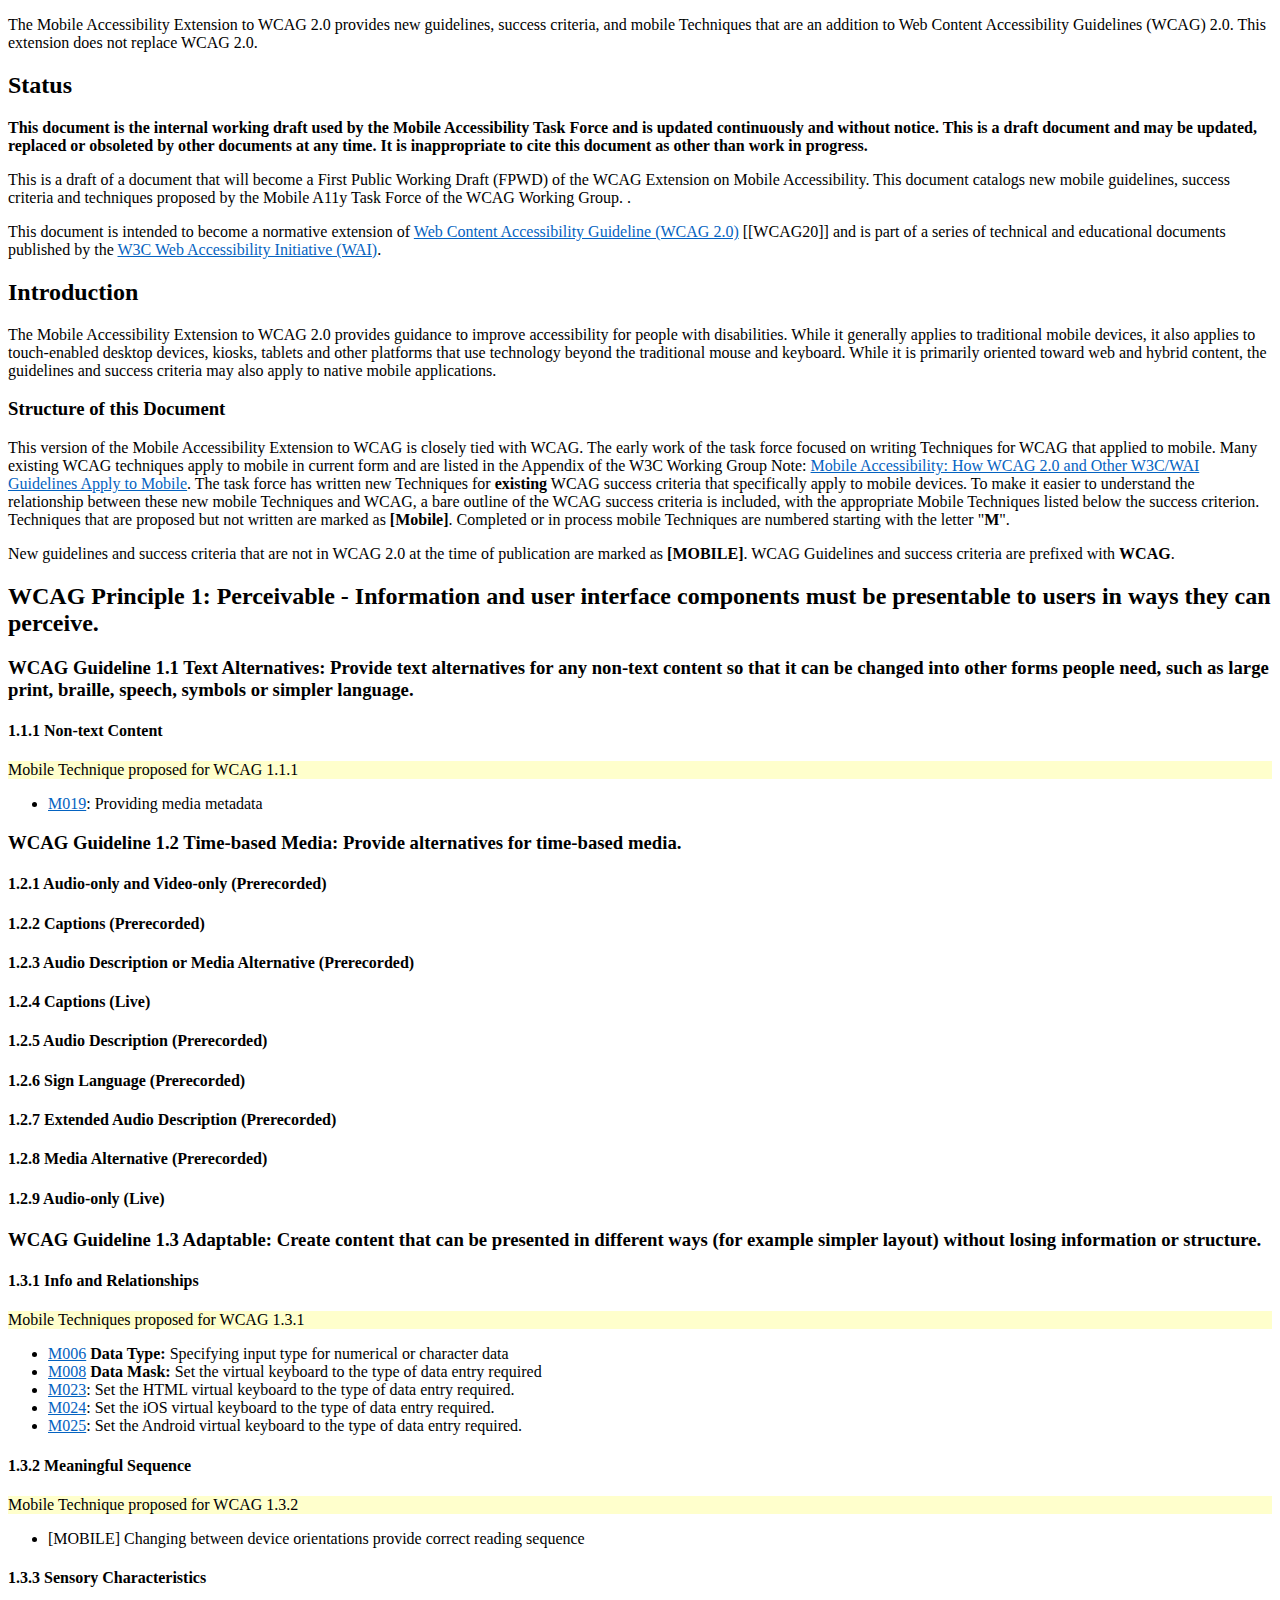
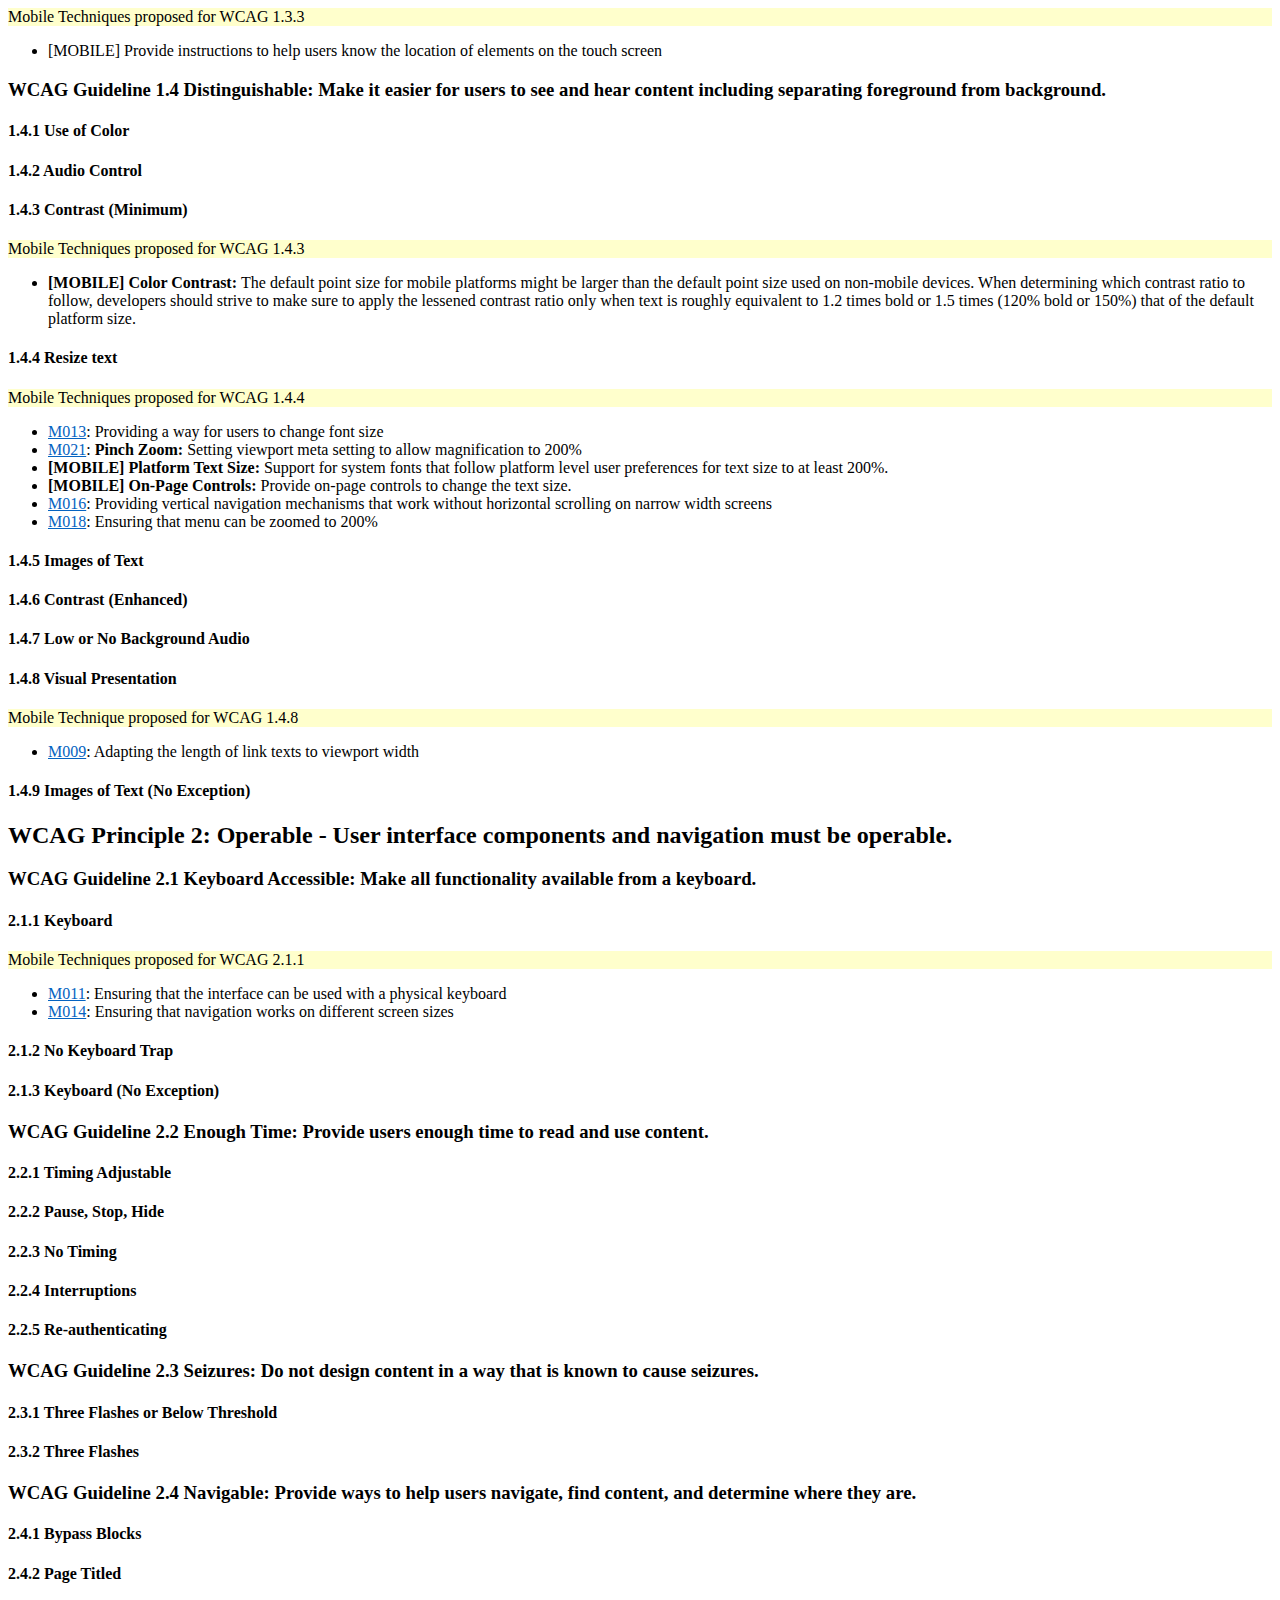
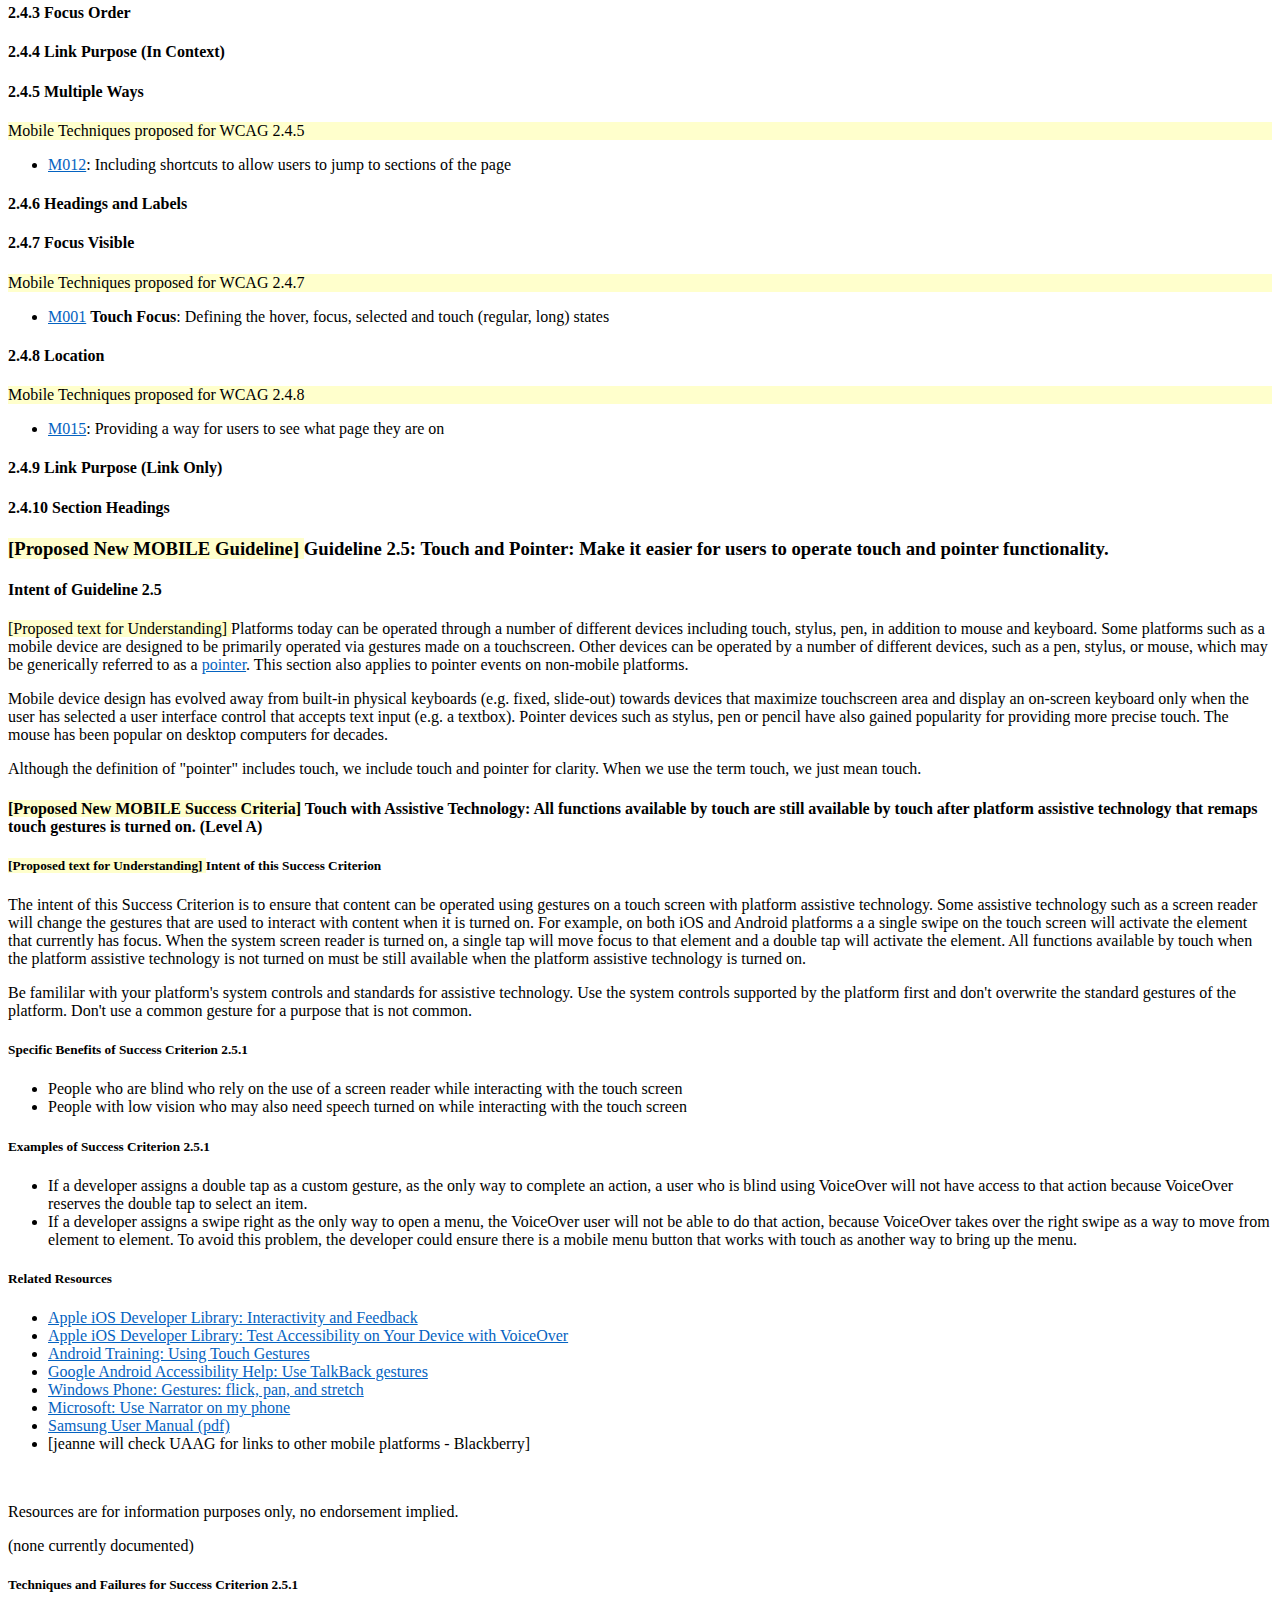
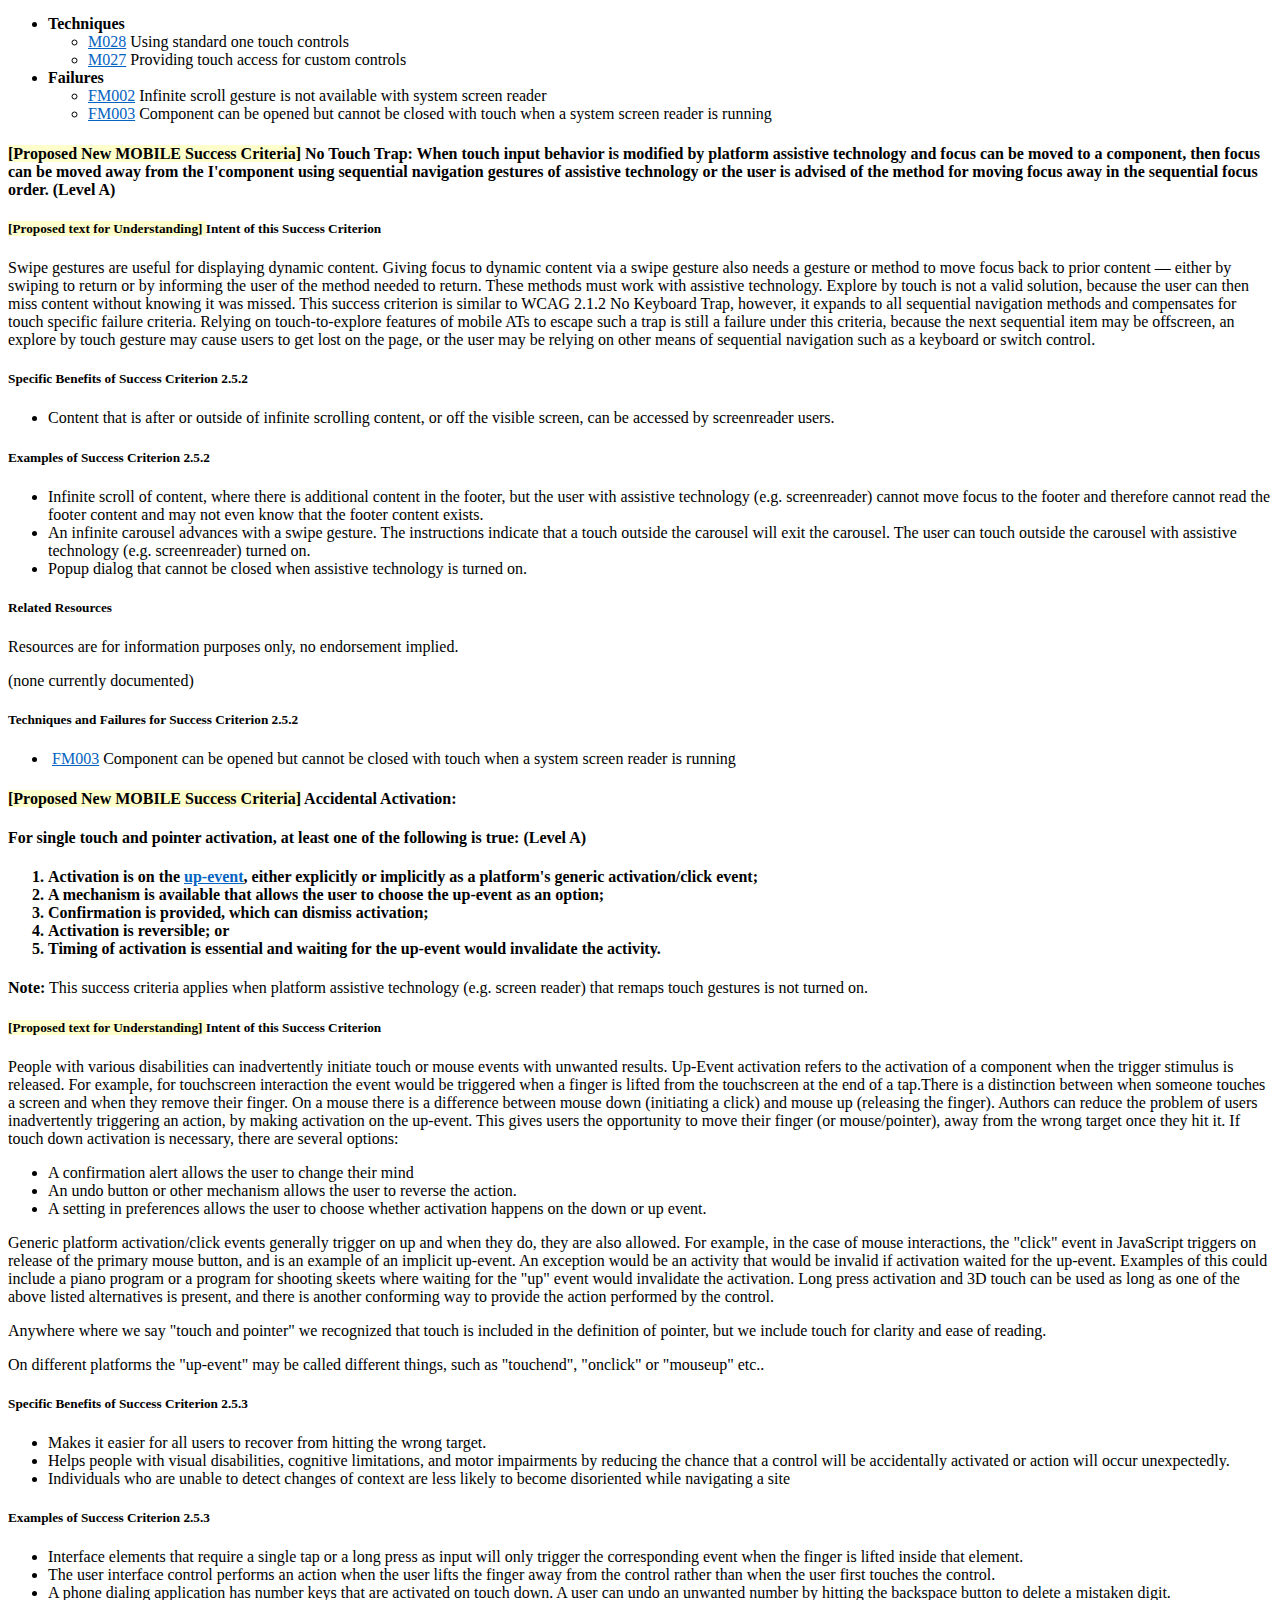
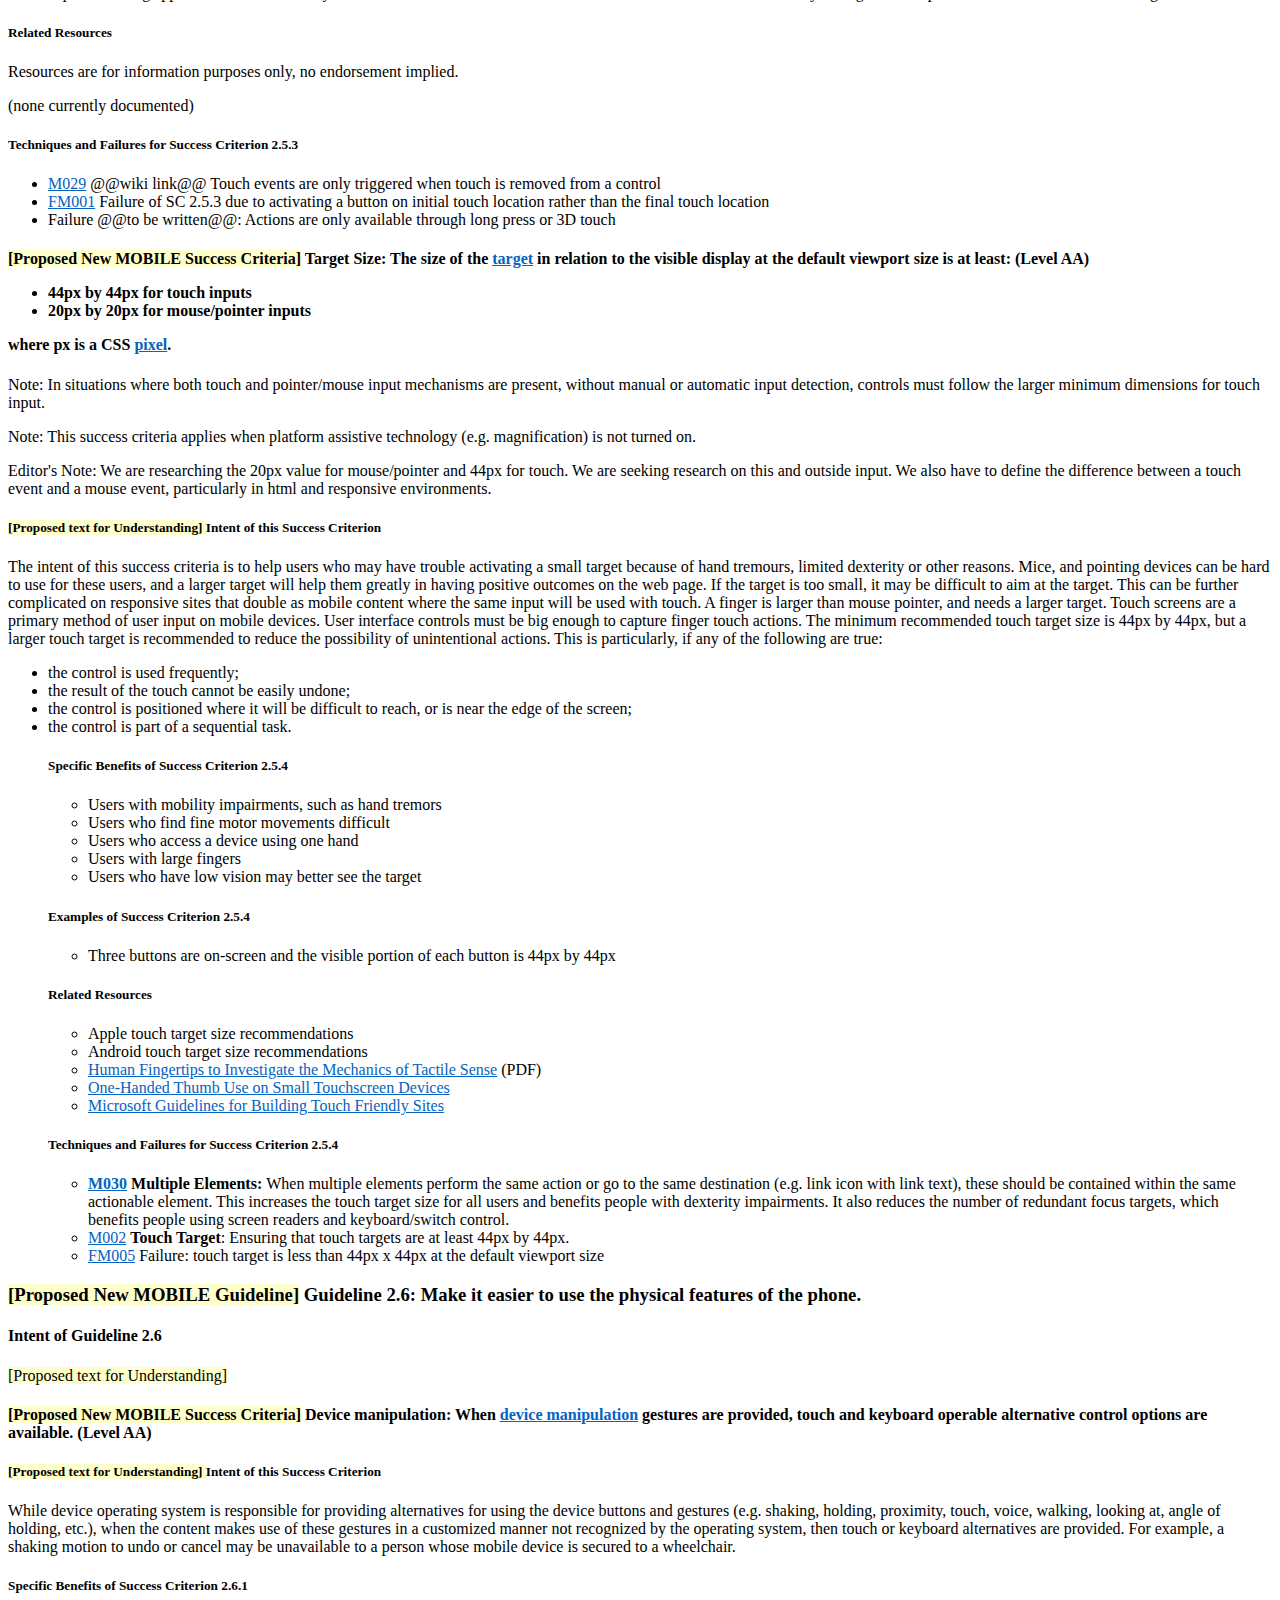
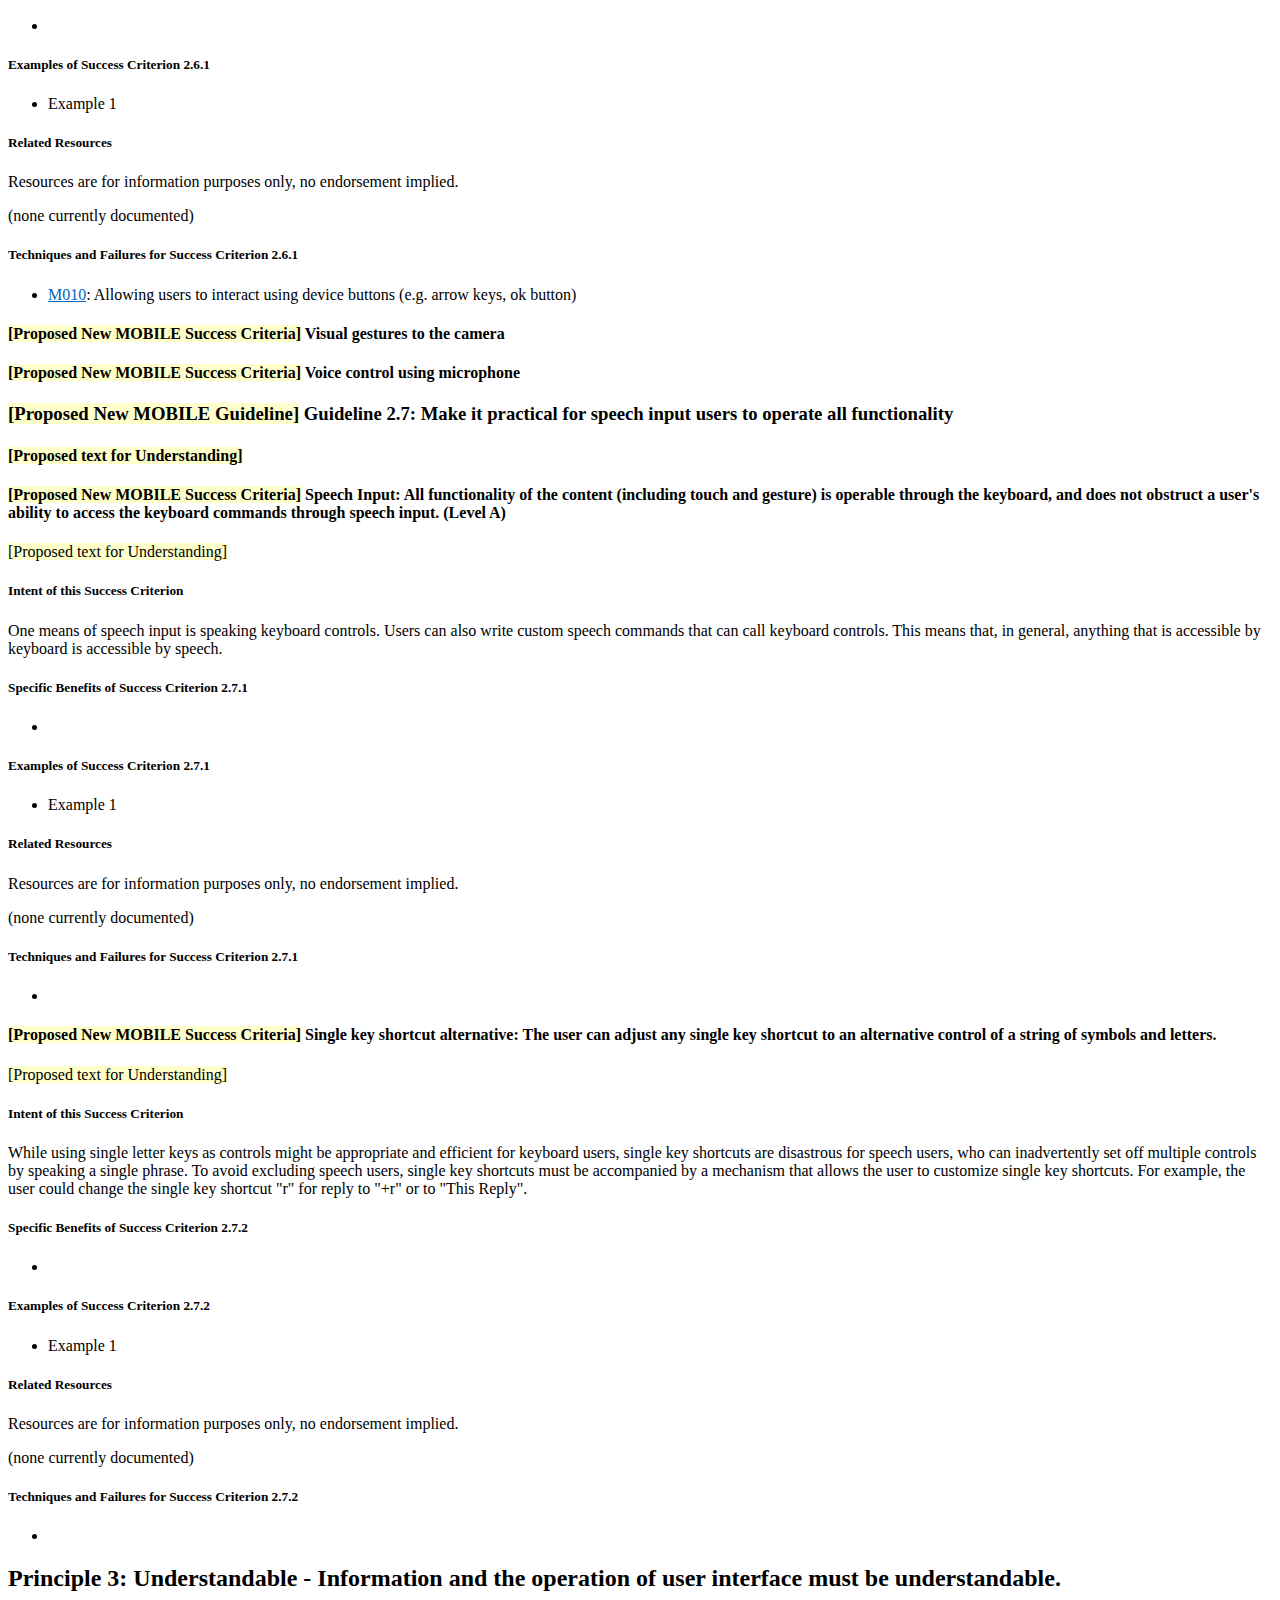
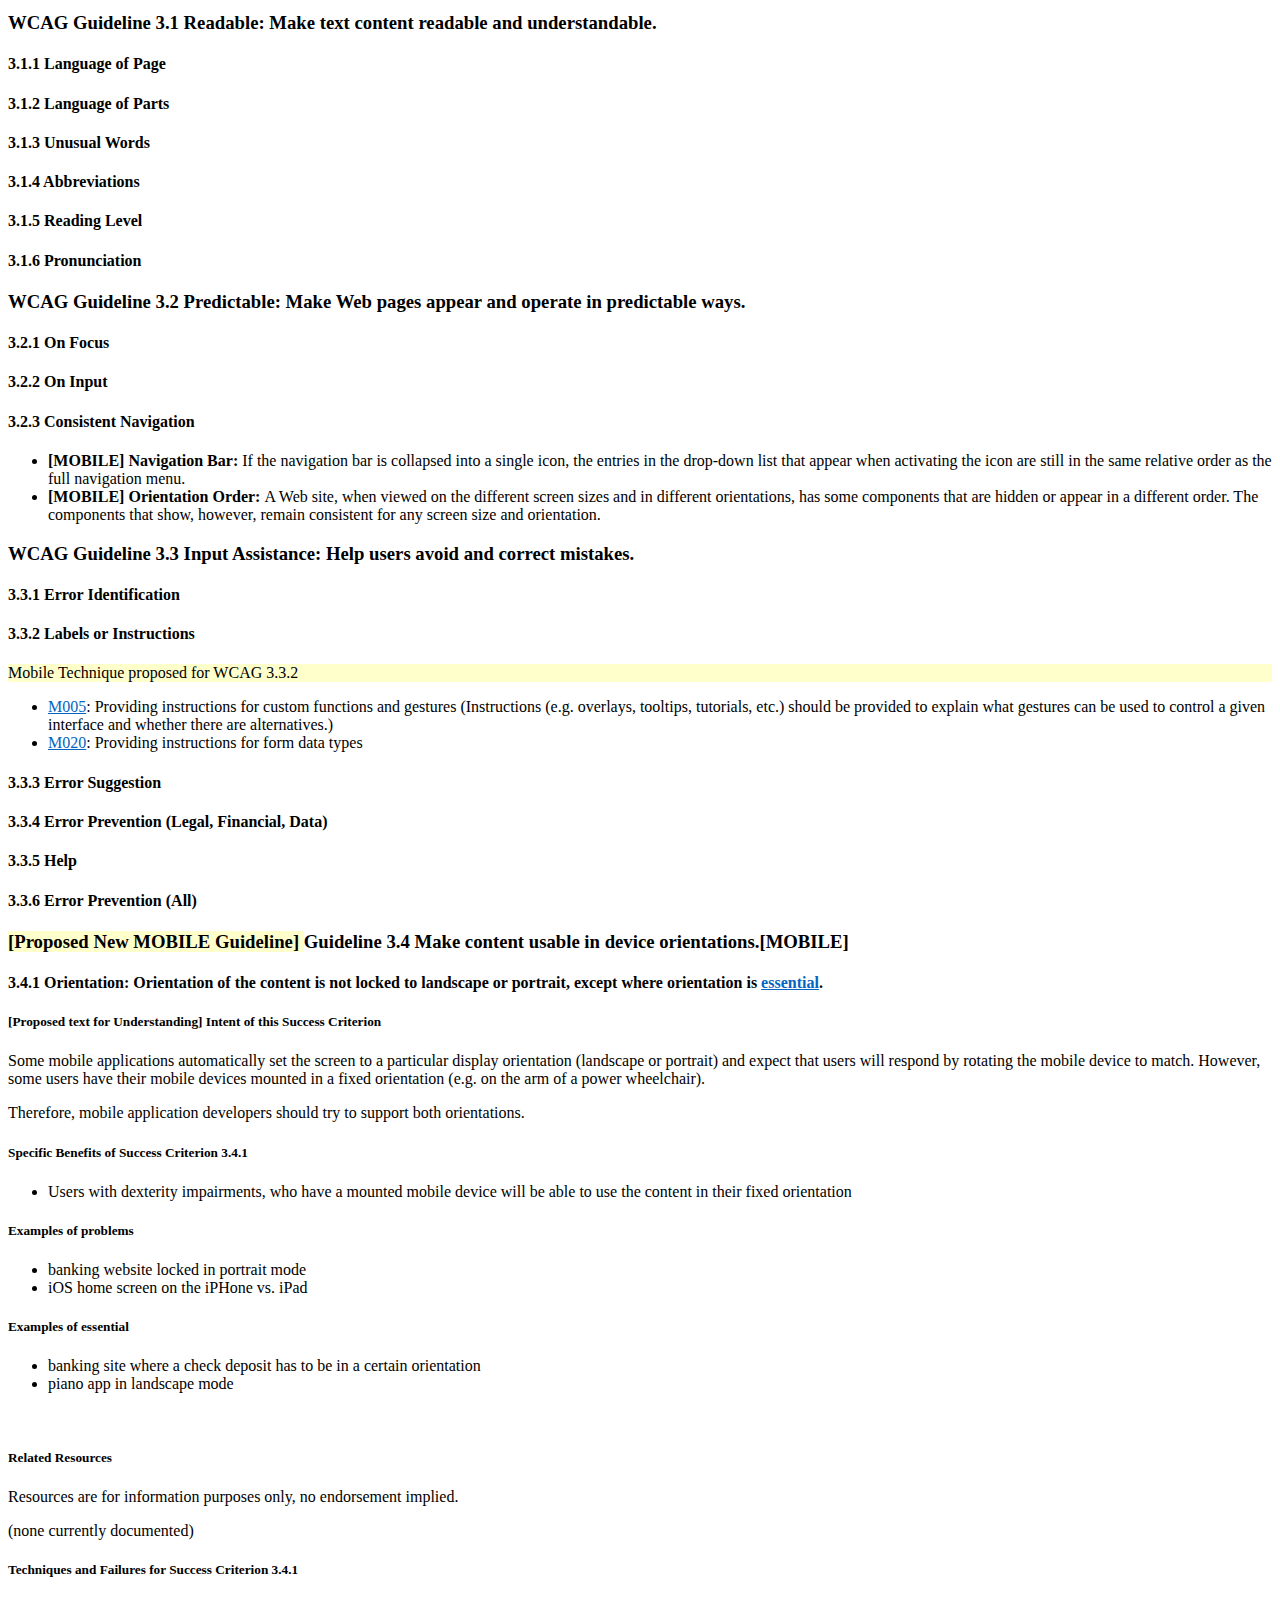
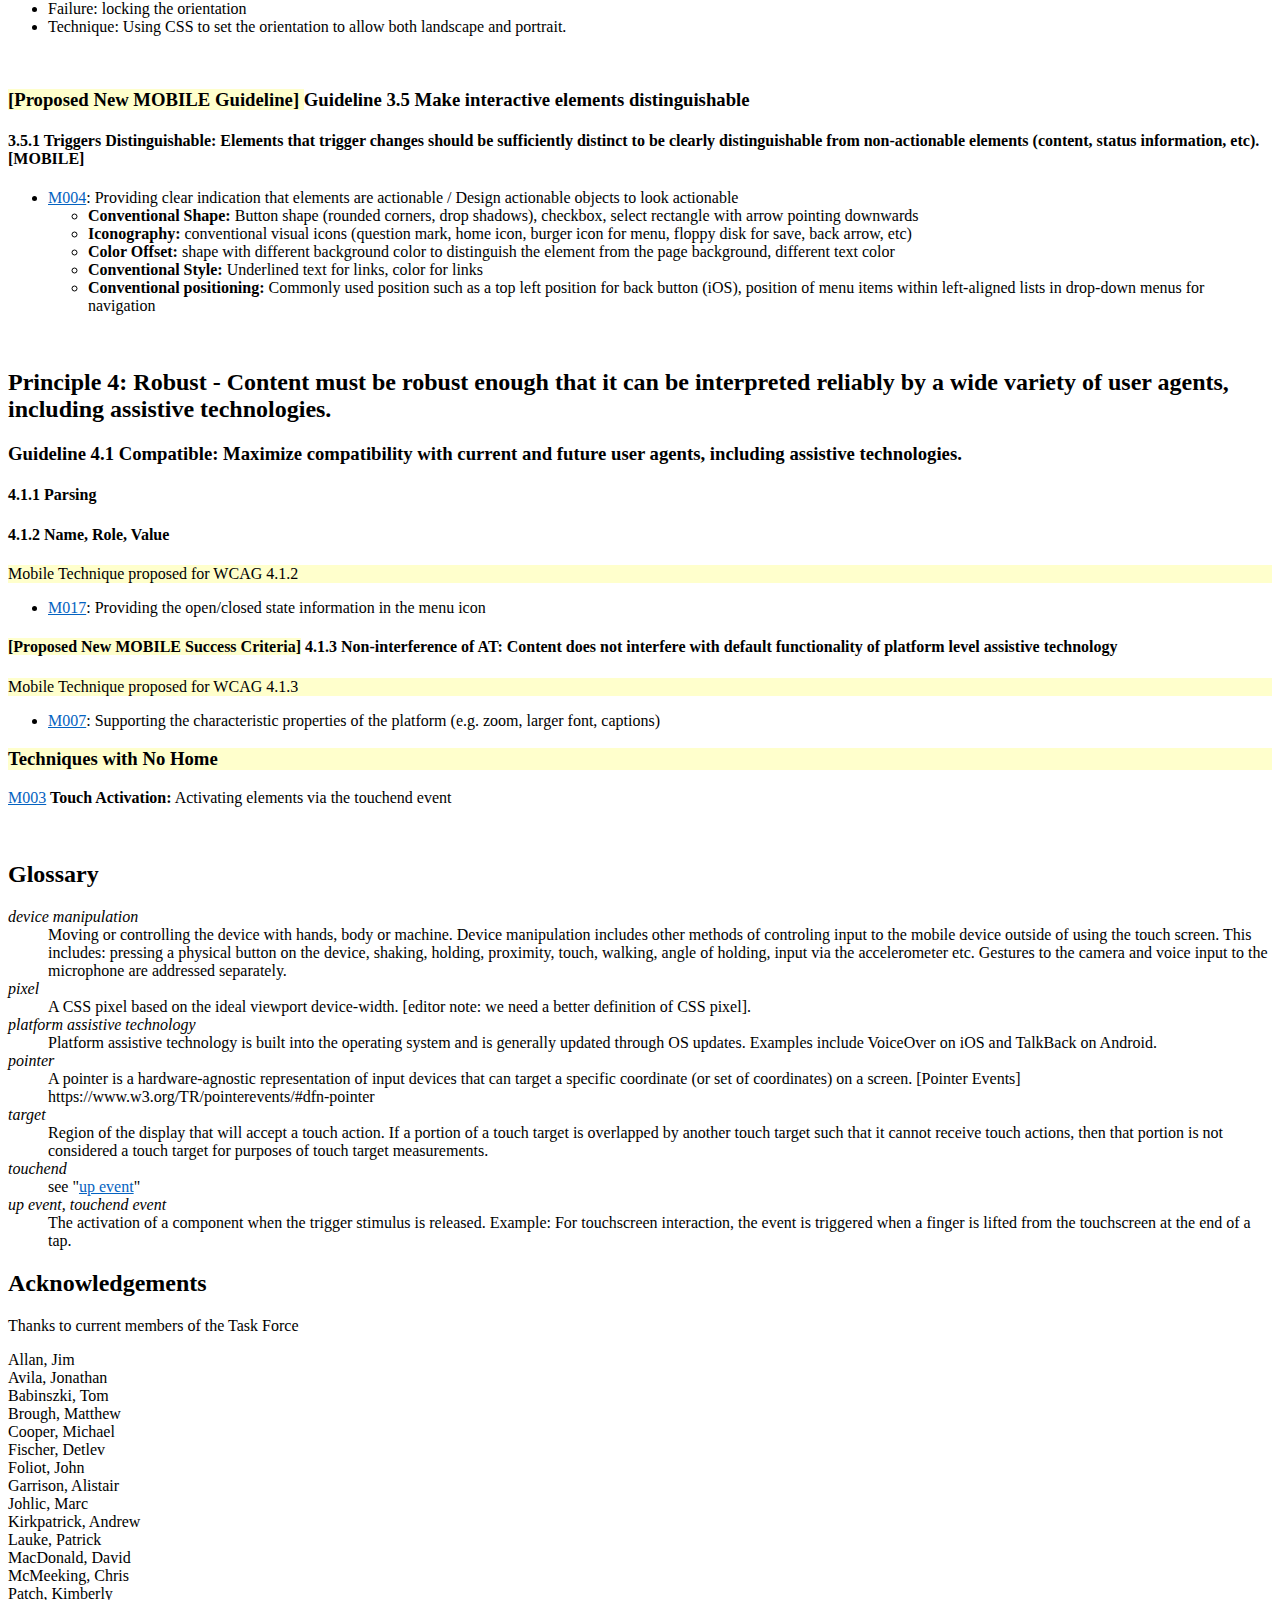
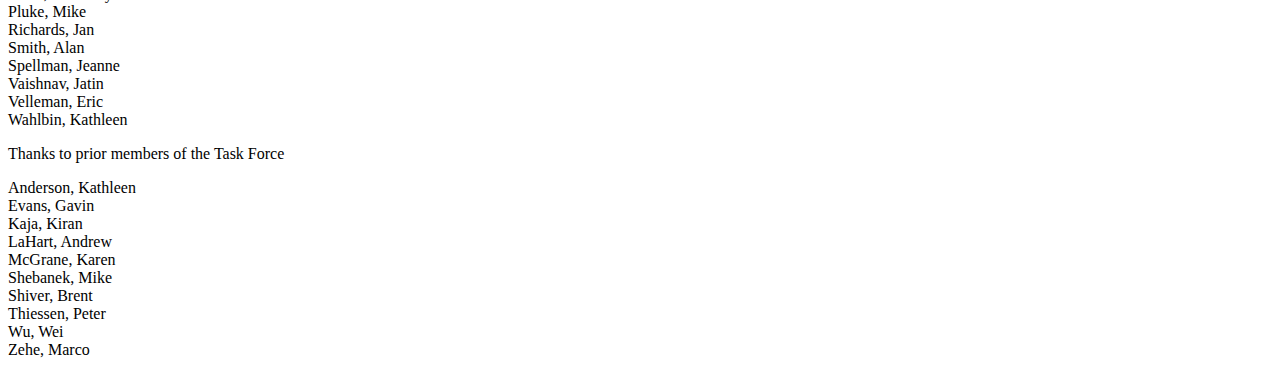
==== commit 9d35bc47: "Added 3.4.1 from wiki - from meeting of 19 May" ====
--- a/index.html
+++ b/index.html
@@ -284,10 +284,10 @@
     <h3 id="touch-and-pointer"> <span class="proposed">[Proposed New MOBILE Guideline] </span>Guideline 2.5: Touch and Pointer: Make it easier for users to operate touch and pointer functionality. </h3>
     <section class="understanding introductory">
     <h4>Intent of Guideline 2.5</h4>
-    <p><span class="proposed">[Proposed text for Understanding] </span>Some devices such as a mobile device are designed to be primarily operated via gestures made on a touchscreen.  Other devices can be operated by a number of different devices, such as a pen, stylus, or mouse, which may be generically referred to as a <a href="#def-pointer">pointer</a>. This section also applies to pointer events on non-mobile platforms.</p>
+    <p><span class="proposed">[Proposed text for Understanding] </span>Platforms today can be operated through a number of different devices including touch, stylus, pen, in addition to mouse and keyboard. Some platforms such as a mobile device are designed to be primarily operated via gestures made on a touchscreen.  Other devices can be operated by a number of different devices, such as a pen, stylus, or mouse, which may be generically referred to as a <a href="#def-pointer">pointer</a>. This section also applies to pointer events on non-mobile platforms.</p>
     <p>
-Mobile device design has evolved away from built-in physical keyboards (e.g. fixed, slide-out) towards devices that maximize touchscreen area and display an on-screen keyboard only when the user has selected a user interface control that accepts text input (e.g. a textbox). Pointer devices such as stylus, pen or pencil have also gained popularity for providing more precise touch. The mouse has been popular on desktop computers for decades. </p>
-    <p>Except where specifically noted, touch is assumed to also include pointer devices. </p>
+Mobile device design has evolved away from built-in physical keyboards (e.g. fixed, slide-out) towards devices that maximize touchscreen area and display an on-screen keyboard only when the user has selected a user interface control that accepts text input (e.g. a textbox). Pointer devices such as stylus, pen or pencil have also gained popularity for providing more precise touch. The mouse has been popular on desktop computers for decades.    </p>
+    <p> Although the definition of &quot;pointer&quot; includes touch, we include touch and pointer for clarity.  When we use the term touch, we just mean touch. </p>
     </section>
     <section class="sc">
     <h4 id="sc-touch-with-AT" class="sc"><span class="proposed">[Proposed New MOBILE Success Criteria]</span>  Touch with Assistive Technology: All functions available by touch are still available by touch after platform assistive technology that remaps touch gestures is turned on.  (Level A)</h4>
@@ -363,8 +363,8 @@
 </section>   
 </section>
 <section class="sc">
-  <h4 id="independent-activation"><span class="proposed">[Proposed New MOBILE Success Criteria]</span> Independent Activation: </h4>
-  <h4><span>For single touch and/or pointer activation, at least one of the following is true</span>: (Level A)
+  <h4 id="independent-activation"><span class="proposed">[Proposed New MOBILE Success Criteria]</span> Accidental Activation: </h4>
+  <h4><span>For single touch and pointer activation, at least one of the following is true</span>: (Level A)
     <section class="understanding">
     </section>
   </h4>
@@ -373,20 +373,21 @@
       <li>Activation is on the <u><a href="https://www.w3.org/WAI/GL/mobile-a11y-tf/wiki/Proposed_revision_of_2.5.3#up-event">up-event</a></u>, either explicitly or implicitly as a platform's generic activation/click event; </li>
       <li>A mechanism is available that allows the user to choose the up-event as an option; </li>
       <li>Confirmation is provided, which can dismiss activation; </li>
-      <li>Activation is reversible; </li>
+      <li>Activation is reversible; or</li>
       <li>Timing of activation is essential and waiting for the up-event would invalidate the activity. </li>
     </ol>
   </h4>
-  <p>&nbsp;</p>
+  <p><strong>Note:</strong> This success criteria applies when platform assistive technology (e.g. screen reader) that remaps touch gestures is not turned on.</p>
   <section class="understanding">
   <h5 class="intent"><span class="proposed">[Proposed text for Understanding] </span> Intent of this Success Criterion</h5>
-  <p>People with various disabilities can inadvertently initiate touch or   mouse events with unwanted results. Up-Event activation refers to the   activation of a component when the trigger stimulus is released.   For example, for touchscreen interaction the event would be triggered   when a finger is lifted from the touchscreen at the end of a tap.There   is a distinction between when someone touches a screen and when they   remove their finger. On a mouse there is a difference between mouse down   (initiating a click) and mouse up (releasing the finger).    Authors can reduce the problem of users inadvertently triggering an   action, by making activation on the up-event. This gives users the   opportunity to move their finger (or mouse/pointer),  away from the   wrong target once they hit it. If touch down activation is necessary,   there are several options: </p>
+  <p>People with various disabilities can inadvertently initiate touch or mouse events with unwanted results. Up-Event activation refers to the activation of a component when the trigger stimulus is released. For example, for touchscreen interaction the event would be triggered when a finger is lifted from the touchscreen at the end of a tap.There is a distinction between when someone touches a screen and when they remove their finger. On a mouse there is a difference between mouse down (initiating a click) and mouse up (releasing the finger). Authors can reduce the problem of users inadvertently triggering an action, by making activation on the up-event. This gives users the opportunity to move their finger (or mouse/pointer), away from the wrong target once they hit it. If touch down activation is necessary, there are several options:</p>
   <ul>
     <li> A confirmation alert allows the user to change their mind </li>
     <li> An undo button or other mechanism allows the user to reverse the action. </li>
     <li> A setting in preferences allows the user to choose whether activation happens on the down or up event. </li>
   </ul>
-  <p>Generic platform activation/click events generally trigger on up and   when they do, they are also allowed. For example, in the case of mouse   interactions, the "click" event in JavaScript triggers on release of the   primary mouse button, and is an example of an implicit up-event.   An exception would be an activity that would be invalid if activation   waited for the up-event. Examples of this could include a piano program   or a program for shooting skeets where waiting for the "up" event would   invalidate the activation.  Long press activation and 3D touch can be used as long as one of the   above listed alternatives is present, and there is another conforming   way to provide the action performed by the control. </p>
+  <p>Generic platform activation/click events generally trigger on up and when they do, they are also allowed. For example, in the case of mouse interactions, the "click" event in JavaScript triggers on release of the primary mouse button, and is an example of an implicit up-event. An exception would be an activity that would be invalid if activation waited for the up-event. Examples of this could include a piano program or a program for shooting skeets where waiting for the "up" event would invalidate the activation. Long press activation and 3D touch can be used as long as one of the above listed alternatives is present, and there is another conforming way to provide the action performed by the control.</p>
+  <p>Anywhere where we say &quot;touch and pointer&quot; we recognized that touch is included in the definition of pointer, but we include touch for clarity and ease of reading. </p>
   <p>On different platforms the "up-event" may be called different things, such as "touchend", &quot;onclick&quot; or "mouseup" etc..</p>
   <h5 class="benefit">Specific Benefits of Success Criterion 2.5.3</h5>
   <ul>
@@ -407,19 +408,28 @@
     <ul>
       <li><a rel="nofollow" href="https://www.w3.org/WAI/GL/mobile-a11y-tf/wiki/M029">M029</a> <span class="note">@@wiki link@@</span> Touch events are only triggered when touch is removed from a control</li>
       <li><a rel="nofollow" href="http://w3c.github.io/Mobile-A11y-TF-Note/Techniques/FM001">FM001</a> Failure of SC 2.5.3 due to activating a button on initial touch location rather than the final touch location</li>
-      <li>Failure: Actions are only available through long press or 3D touch</li>
+      <li>Failure @@to be written@@: Actions are only available through long press or 3D touch</li>
     </ul>
   </section>
 </section>
 <section class="sc">    
-  <h4 id="touch_target_size"><span class="proposed">[Proposed New MOBILE Success Criteria]</span> Touch Target Size:   A <a href="#def-touch-target">touch target</a> is at least 44px x 44px of the visible display at the default viewport size. (Level AA) 
+  <h4 id="touch_target_size"><span class="proposed">[Proposed New MOBILE Success Criteria]</span>  Target Size: The size of the <a href="#def-target">target</a> in relation to the visible display at the default viewport size is at least: (Level AA) 
+<ul>
+<li>44px by 44px for touch inputs</li>
+<li>20px by 20px for mouse/pointer inputs</li>
+</ul>
+  where px is a CSS <a href="#def-pixel">pixel</a>. </h4>
+<p>Note: In situations where both touch and pointer/mouse input mechanisms are present, without manual or automatic input detection, controls must follow the larger minimum dimensions for touch input.</p>
+<p>Note: This success criteria applies when platform assistive technology (e.g. magnification) is not turned on.</p>
+<p>Editor's Note: We are researching the 20px value for mouse/pointer and 44px for touch. We are seeking research on this and outside input. We also have to define the difference between a touch event and a mouse event, particularly in html and responsive environments.</p>
+<p> </p>
     <section class="understanding">
     </section>
   </h4>
   <section class="understanding">
   <h5 class="intent"><span class="proposed">[Proposed text for Understanding] </span> 
     Intent of this Success Criterion</h5>
-  <p>Touch screens are a primary method of user input on mobile devices.  User interface controls must be big enough to capture finger touch actions.  The minimum recommended touch target size is 44px by 44px, but a larger touch target is recommended to reduce the possibility of unintentional actions if any of the following are true:
+  <p>The intent of this success criteria is to help users who may have trouble activating a small target because of hand tremours, limited dexterity or other reasons. Mice, and pointing devices can be hard to use for these users, and a larger target will help them greatly in having positive outcomes on the web page. If the target is too small, it may be difficult to aim at the target. This can be further complicated on responsive sites that double as mobile content where the same input will be used with touch. A finger is larger than mouse pointer, and needs a larger target. Touch screens are a primary method of user input on mobile devices. User interface controls must be big enough to capture finger touch actions. The minimum recommended touch target size is 44px by 44px, but a larger touch target is recommended to reduce the possibility of unintentional actions. This is particularly, if any of the following are true:
   <ul>
   <li>the control is used frequently;
   <li>the result of the touch cannot be easily undone;
@@ -432,6 +442,7 @@
       <li>Users who find fine motor movements difficult        </li>
       <li>Users who access a device using one hand        </li>
       <li>Users with large fingers </li>
+      <li>Users who have low vision may better see the target</li>
     </ul>
     <h5 class="examples">Examples of Success Criterion 2.5.4</h5>
     <ul>
@@ -587,12 +598,39 @@
  <section class="guideline">
     <h3> <span class="proposed">[Proposed New MOBILE Guideline] </span> Guideline 3.4 Make content usable in  device orientations.[MOBILE] </h3>
 
-  <h4>3.4.1 Expose Orientation: Changes in   orientation are programmatically exposed to ensure  assistive technology   such as screen readers know the changes in layout. [MOBILE]</h4>
-</section>
+  <h4>3.4.1  Orientation: Orientation of the content is not locked to landscape or portrait, except where orientation is <a href="https://www.w3.org/TR/WCAG20/#essentialdef">essential</a>. </h4>
+  <h5><span id="Understanding_Orientation">[Proposed text for Understanding] Intent of this Success Criterion</span></h5>
+  <p>Some mobile applications automatically set the screen to a particular display orientation (landscape or portrait) and expect that users will respond by rotating the mobile device to match. However, some users have their mobile devices mounted in a fixed orientation (e.g. on the arm of a power wheelchair).</p>
+  <p>Therefore, mobile application developers should try to support both orientations.</p>
+  <h5><span id="Benefits_of_Orientation">Specific Benefits of Success Criterion 3.4.1</span></h5>
+  <ul>
+    <li>Users with dexterity impairments, who have a mounted mobile device will be able to use the content in their fixed orientation</li>
+  </ul>
+  <h5><span id="Problems_Orientation">Examples of problems</span></h5>
+  <ul>
+    <li>banking website locked in portrait mode</li>
+    <li>iOS home screen on the iPHone vs. iPad</li>
+  </ul>
+  <h5><span id="Examples_of_essential_orientation">Examples of essential</span></h5>
+  <ul>
+    <li>banking site where a check deposit has to be in a certain orientation</li>
+    <li>piano app in landscape mode</li>
+  </ul>
+  <p><br>
+  </p>
+  <h5><span id="Related_Resources_Orientation">Related Resources</span></h5>
+  <p>Resources are for information purposes only, no endorsement implied.</p>
+  <p>(none currently documented)</p>
+  <h5><span id="Techniques_and_Failures_for_Orientation">Techniques and Failures for Success Criterion 3.4.1</span></h5>
+  <ul>
+    <li>Failure: locking the orientation</li>
+    <li>Technique: Using CSS to set the orientation to allow both landscape and portrait.</li>
+  </ul>
+  <p>&nbsp;</p>
+ </section>
 <section class="guidelines">
-    <h3><a id="distinguishable"> </a> <span class="proposed">[Proposed New MOBILE Guideline] </span> Guideline 3.5 Make interactive elements distinguishable  </h3>
-
-<h4>3.5.1 Triggers Distinguishable: Elements   that trigger changes should be sufficiently distinct to be clearly   distinguishable from non-actionable elements (content, status   information, etc). [MOBILE]</h4>
+    <h3><a id="distinguishable"> </a> <span class="proposed">[Proposed New MOBILE Guideline] </span> Guideline 3.5 Make interactive elements distinguishable</h3>
+    <h4>3.5.1 Triggers Distinguishable: Elements   that trigger changes should be sufficiently distinct to be clearly   distinguishable from non-actionable elements (content, status   information, etc). [MOBILE]</h4>
       <ul>
         <li>
           <div><a rel="nofollow" href="http://w3c.github.io/Mobile-A11y-TF-Note/Techniques/M004">M004</a>: Providing clear indication that elements are actionable / Design actionable objects to look actionable </div>
@@ -620,7 +658,7 @@
 </section>
     
 <section class="principle">
-      <h2 class="principle" id="robust">Principle 4: Robust - Content must be robust   enough that it can be interpreted reliably by a wide variety of user   agents, including assistive technologies.</h2>
+<h2 class="principle" id="robust">Principle 4: Robust - Content must be robust   enough that it can be interpreted reliably by a wide variety of user   agents, including assistive technologies.</h2>
       <div>
         <h3>Guideline 4.1 Compatible: Maximize compatibility with current and future user agents, including assistive technologies.</h3>
       </div>
@@ -649,11 +687,13 @@
   <dd>Moving or controlling the device with hands, body or machine. Device manipulation includes other methods of controling input to the mobile device outside of using the touch screen. This includes: pressing a physical button on the device, shaking, holding,      proximity, touch, walking, angle of      holding, input via the accelerometer etc.
   Gestures to the camera and voice input to the microphone are addressed 
   separately. </dd>
+  <dt id="def-pixel"><dfn>pixel</dfn></dt>
+  <dd>A CSS pixel based on the ideal viewport device-width. [editor note: we need a better definition of CSS pixel]. 
 <dt id-"def-platform-assistive-technology"><dfn>platform assistive technology</dfn> </dt>
   <dd>Platform assistive technology is built into the operating system and is generally updated through OS updates. Examples include VoiceOver on iOS and TalkBack on Android. </dd>
   <dt><dfn>pointer</dfn></dt>
   <dd>A pointer is a hardware-agnostic representation of input devices that can target a specific coordinate (or set of coordinates) on a screen. [Pointer Events] https://www.w3.org/TR/pointerevents/#dfn-pointer</dd>
-  <dt id="def-touch-target"><dfn>touch target</dfn></dt>
+  <dt id="def-target"><dfn> target</dfn></dt>
   <dd>Region of the display that will accept a touch action. If a portion of a touch target is overlapped by another touch target such that it cannot receive touch actions, then that portion is not considered a touch target for purposes of touch target measurements.</dd>
   <dt><dfn>touchend</dfn></dt> 
   <dd>see "<a href="#def-up-event">up event</a>"</dd>
@@ -663,11 +703,41 @@
   </dl>
   </section>  
   <section class='appendix'>
-    <p>&nbsp;</p>
     <h2>Acknowledgements</h2>
     <p>
-      Thanks to active members of the Task Force</p>
+      Thanks to current members of the Task Force</p>
+    <p>Allan, Jim<br>
+      Avila, Jonathan<br>
+      Babinszki, Tom<br>
+      Brough, Matthew<br>
+      Cooper, Michael<br>
+      Fischer, Detlev<br>
+      Foliot, John<br>
+      Garrison, Alistair<br>
+      Johlic, Marc<br>
+      Kirkpatrick, Andrew<br>
+      Lauke, Patrick<br>
+      MacDonald, David<br>
+      McMeeking, Chris<br>
+      Patch, Kimberly<br>
+      Pluke, Mike<br>
+      Richards, Jan<br>
+      Smith, Alan<br>
+      Spellman, Jeanne <br>
+      Vaishnav, Jatin<br>
+      Velleman, Eric<br>
+    Wahlbin, Kathleen</p>
       <p>Thanks to prior members of the Task Force</p>
+      <p>Anderson, Kathleen<br>
+        Evans, Gavin<br>
+        Kaja, Kiran<br>
+        LaHart, Andrew<br>
+        McGrane, Karen<br>
+        Shebanek, Mike<br>
+        Shiver, Brent<br>
+        Thiessen, Peter<br>
+        Wu, Wei<br>
+      Zehe, Marco</p>
   </section>
   </body>
 </html>
